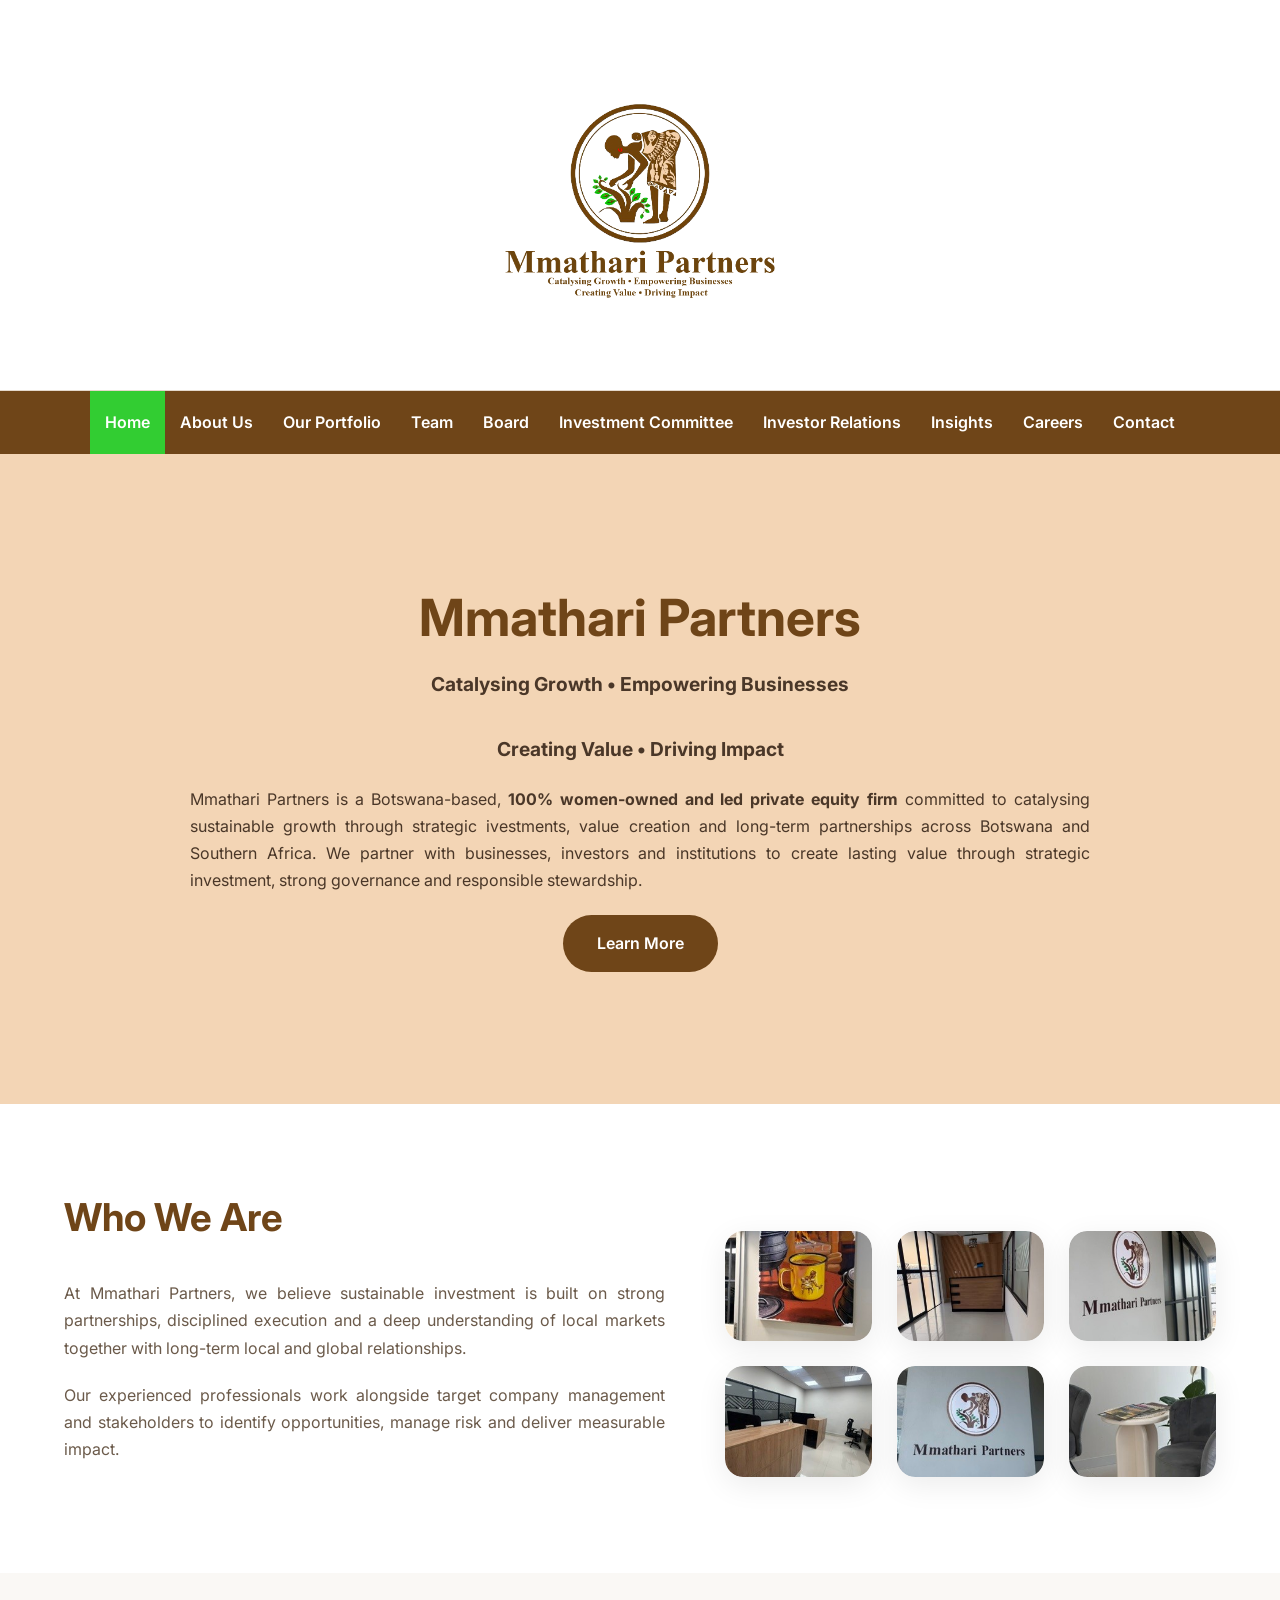
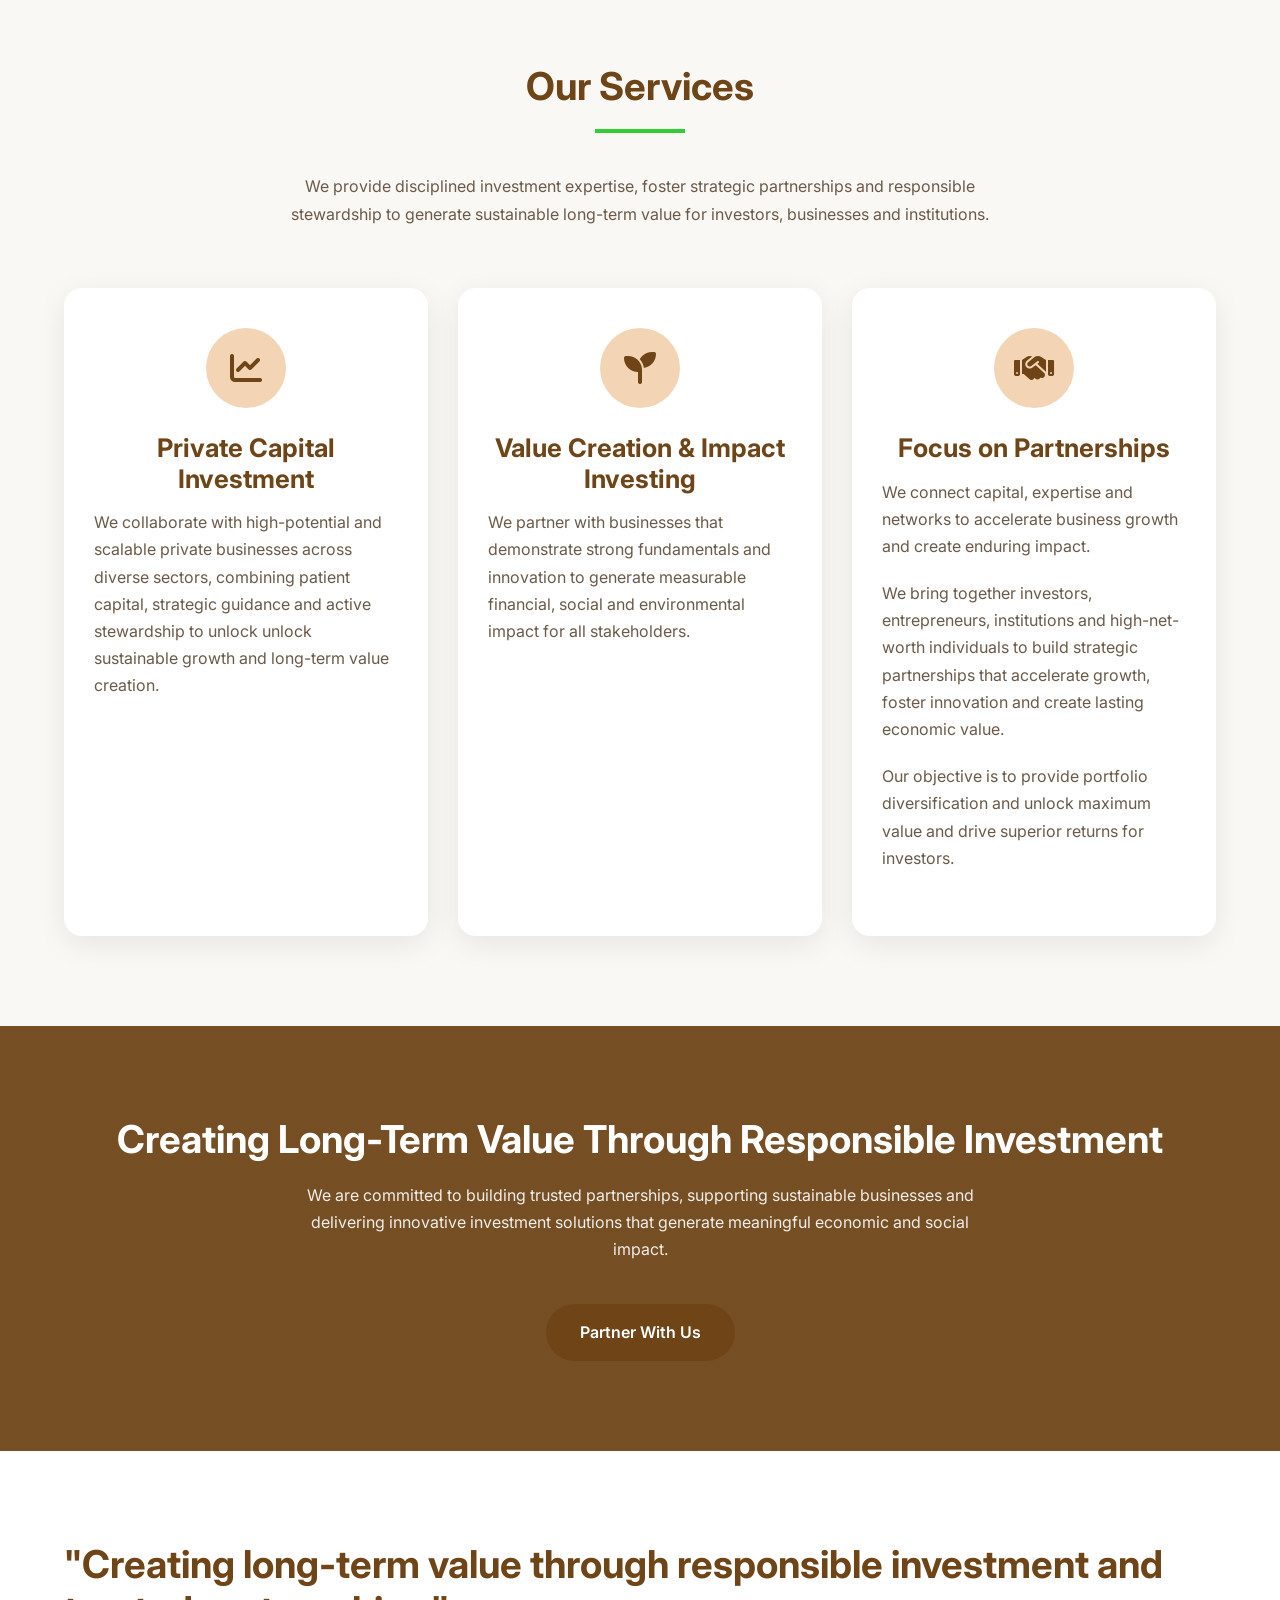
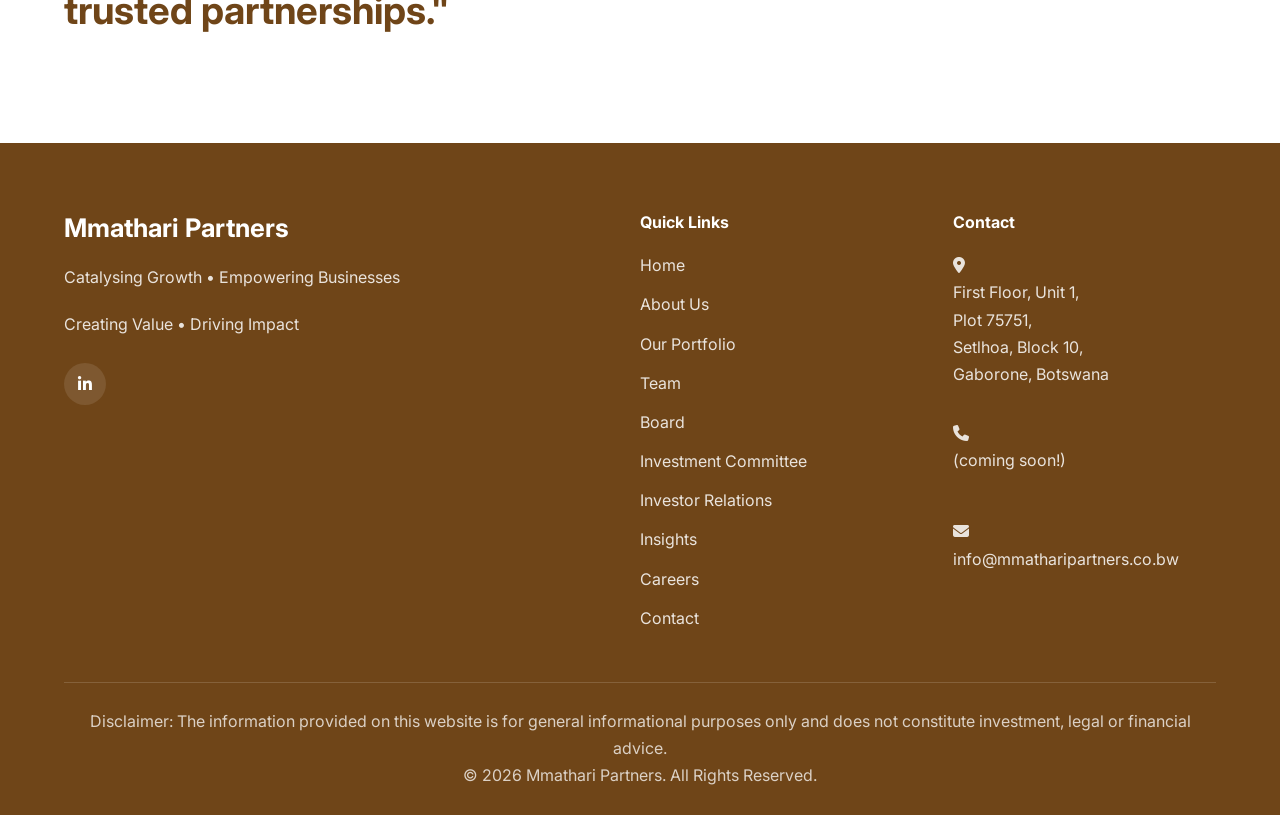
==== index.html @ 1860c088 "Updated spelling" ====
<!DOCTYPE html>
<html lang="en">
<head>
    <meta charset="UTF-8">
    <meta name="viewport" content="width=device-width, initial-scale=1.0">
    <title>Mmathari Partners | Private Equity | Catalysing Growth</title>
    <meta name="description"
        content="Mmathari Partners is a Botswana-based, 100% women-owned and led private equity firm committed to catalysing sustainable growth through strategic investments, value creation and long-term partnerships across Botswana and Africa.">

<meta name="keywords" content="Mmathari Partners, private equity Botswana, Botswana private equity, investment firm, mergers and acquisitions, strategic investments, value creation and long-term partnerships across Botswana and Africa">

<meta name="author" content="Mmathari Partners">

<meta name="robots" content="index, follow">

<link rel="icon" type="image/png" href="logo-icon.png">

    <!-- Google Fonts -->
    <link rel="preconnect" href="https://fonts.googleapis.com">
    <link rel="preconnect" href="https://fonts.gstatic.com" crossorigin>
    <link href="https://fonts.googleapis.com/css2?family=Inter:wght@300;400;500;600;700;800&display=swap"
        rel="stylesheet">
    <!-- Font Awesome -->
    <link rel="stylesheet"
        href="https://cdnjs.cloudflare.com/ajax/libs/font-awesome/6.5.2/css/all.min.css">
    <!-- Main CSS -->
    <link rel="stylesheet" href="css/style.css">
</head>
<body>
 <!-- ======================================
     HEADER
====================================== -->
<header class="header">
    <div class="container">
        <img src="images/logos/logo.png.png"
             alt="Mmathari Partners Logo"
             class="main-logo">
    </div>
</header>
<!-- ======================================
     NAVIGATION
====================================== -->
<nav class="navbar">
    <div class="container">
<div class="menu-toggle">
<span></span>
<span></span>
<span></span>
</div>
        <ul class="nav-links">
            <li><a href="index.html" class="active">Home</a></li>
            <li><a href="about.html">About Us</a></li>
<li><a href="our-portfolio.html">Our Portfolio</a></li>
            <li><a href="team.html">Team</a></li>
            <li><a href="board.html">Board</a></li>
            <li><a href="committee.html">Investment Committee</a></li>
              <li><a href="investor-relations.html">Investor Relations</a></li>
            <li><a href="insights.html">Insights</a></li>
            <li><a href="careers.html">Careers</a></li>
            <li><a href="contact.html">Contact</a></li>
        </ul>
    </div>
</nav>
    <!-- ======================================
         HERO
    ======================================= -->
    <section class="hero">
        <div class="container">
            <div class="hero-content">
                <h1>Mmathari Partners</h1>
                <p class="lead">
                    <strong>Catalysing Growth • Empowering Businesses</strong><br><br>
                    <strong>Creating Value • Driving Impact</strong>
                </p>
                <p>
                    Mmathari Partners is a Botswana-based,
                    <strong>100% women-owned and led private equity firm</strong>
                  committed to catalysing sustainable growth through strategic ivestments, value creation and long-term partnerships across Botswana and Southern Africa.
                    We partner with businesses, investors and institutions
                    to create lasting value through strategic investment,
                    strong governance and responsible stewardship.
                </p>
                <a href="about.html"
                    class="btn btn-primary">
                    Learn More
                </a>
            </div>
        </div>
    </section>
    <!-- ======================================
         WHO WE ARE
    ======================================= -->
    <section class="home-about">
        <div class="container">
            <div class="home-about-content">
                <div>
                    <h2>Who We Are</h2>
                    <div class="divider-left"></div>
                    <p>
                        At Mmathari Partners, we believe sustainable
                        investment is built on strong partnerships,
                        disciplined execution and a deep understanding
                        of local markets together with long-term local
                        and global relationships.
                    </p>
                    <p>
                        Our experienced professionals work alongside
                        target company management and stakeholders to
                        identify opportunities, manage risk and deliver
                        measurable impact.
                    </p>
                </div>
             <div class="about-gallery">

    <div class="about-image">

        <img src="images/about/about-home.jpg" alt="about1">

    </div>

    <div class="about-image">

        <img src="images/about/about-home2.jpg" alt="about2">

    </div>

    <div class="about-image">

        <img src="images/about/about-home3.jpg" alt="about3">

    </div>

    <div class="about-image">

        <img src="images/about/about-home4.jpg" alt="about4">

    </div>

    <div class="about-image">

        <img src="images/about/about-home5.jpg" alt="about5">

    </div>

    <div class="about-image">

        <img src="images/about/about-home6.jpg" alt="about6">

    </div>

</div>

    </section>
    <!-- ======================================
         OUR SERVICES
    ======================================= -->
    <section class="services">
        <div class="container">
            <div class="text-center">
                <h2 class="section-title">
                    Our Services
                </h2>
                <div class="divider"></div>
                <p class="section-subtitle">
                    We provide disciplined investment expertise, foster strategic partnerships and responsible stewardship to generate sustainable long-term value for investors, businesses and institutions.
                </p>
            </div>
            <div class="grid grid-3">
                <!-- Service 1 -->
                <div class="service-card">
                    <div class="service-icon">
                        <i class="fas fa-chart-line"></i>
                    </div>
                    <h3>Private Capital Investment</h3>
                    <p>
                        We collaborate with high-potential and scalable
                        private businesses across diverse sectors, combining patient capital, strategic guidance and active stewardship to unlock unlock sustainable growth and long-term value creation.
                    </p>
                </div>
                <!-- Service 2 -->
                <div class="service-card">
                    <div class="service-icon">
                        <i class="fas fa-seedling"></i>
                    </div>
                    <h3>Value Creation &amp; Impact Investing</h3>
                    <p>
                        We partner with businesses that demonstrate
                        strong fundamentals and innovation to
                        generate measurable financial, social
                        and environmental impact for all
                        stakeholders.
                    </p>
                </div>
                <!-- Service 3 -->
                <div class="service-card">
                    <div class="service-icon">
                        <i class="fas fa-handshake"></i>
                    </div>
                    <h3>Focus on Partnerships</h3>
                    <p>
                        We connect capital, expertise and
                        networks to accelerate business growth
                        and create enduring impact.
                    </p>
                    <p>
                        We bring together investors,
                        entrepreneurs, institutions and
                        high-net-worth individuals to build
                        strategic partnerships that accelerate
                        growth, foster innovation and create
                        lasting economic value.
                    </p>
                    <p>
                        Our objective is to provide portfolio
                        diversification and unlock maximum value and drive superior returns for investors.
                    </p>
                </div>
            </div>
        </div>
    </section>
    <!-- ======================================
         CORPORATE MESSAGE
    ======================================= -->
    <section class="cta">
        <div class="container">
            <h2>
                Creating Long-Term Value Through Responsible Investment
            </h2>
            <p>
                We are committed to building trusted partnerships,
                supporting sustainable businesses and delivering
                innovative investment solutions that generate
                meaningful economic and social impact.
            </p>
            <a href="contact.html"
               class="btn btn-primary">
                Partner With Us
            </a>
        </div>
    </section>
    <!-- ======================================
         QUOTE
    ======================================= -->
    <section class="quote">
        <div class="container">
            <h2>
                "Creating long-term value through responsible investment
                and trusted partnerships."
            </h2>
        </div>
    </section>
    <!-- ======================================
         FOOTER
    ======================================= -->
    <footer class="footer">
        <div class="container">
            <div class="footer-grid">
                <!-- Company Information -->
                <div>
                    <h3>Mmathari Partners</h3>
                    <p>
                        Catalysing Growth • Empowering Businesses
                    </p>
                    <p>
                        Creating Value • Driving Impact
                    </p>
                    <div class="footer-social">
                        <a href="https://www.linkedin.com/company/135308155/"
                           target="_blank"
                           rel="noopener noreferrer"
                           aria-label="LinkedIn">
                            <i class="fab fa-linkedin-in"></i>
                        </a>
                    </div>
                </div>
                <!-- Quick Links -->
                <div>
                    <h4>Quick Links</h4>
                    <div class="footer-links">
                        <a href="index.html">Home</a>
                        <a href="about.html">About Us</a>
<a href="our-portfolio.html">Our Portfolio</a>
                        <a href="team.html">Team</a>
                        <a href="board.html">Board</a>
                        <a href="committee.html">Investment Committee</a>
<a href="investor-relations.html">Investor Relations</a>
                        <a href="insights.html">Insights</a>
                        <a href="careers.html">Careers</a>
                        <a href="contact.html">Contact</a>
                    </div>
                </div>
                <!-- Contact Information -->
                <div>
                    <h4>Contact</h4>
                    <div class="footer-links">
                        <p>
                            <i class="fas fa-map-marker-alt"></i><br>
                            First Floor, Unit 1,<br>
                            Plot 75751,<br>
                            Setlhoa, Block 10,<br>
                            Gaborone, Botswana
                        </p>
                        <p>
                            <i class="fas fa-phone"></i><br>
                            <a href="contact:Telephone">
           (coming soon!)
                        </p>
                        <p>
                            <i class="fas fa-envelope"></i><br>
                            <a href="mailto:info@mmatharipartners.co.bw">
                                info@mmatharipartners.co.bw
                            </a>
                        </p>
                    </div>
                </div>
            </div>
            <div class="footer-bottom">
                <p class="disclaimer">
                    Disclaimer: The information provided on this website
                    is for general informational purposes only and does
                    not constitute investment, legal or financial advice.
                </p>
                <p>
                    &copy; 2026 Mmathari Partners.
                    All Rights Reserved.
                </p>
            </div>
        </div>
    </footer>
    <!-- ======================================
         JAVASCRIPT
    ======================================= -->
    <script src="js/script.js"></script>
</body>
</html>
---- css/style.css ----
/* ==========================================================
   MMATHARI PARTNERS
   Corporate Website Stylesheet
   Part 1 - Foundation
   ========================================================== */
/* ===========================
   CSS VARIABLES
=========================== */
:root{
    --primary:#6F4518;
    --primary-dark:#5A3713;
    --secondary:#F3D5B5;
    --accent:#32CD32;
    --danger:#FF0000;
    --text:#4A3728;
    --text-light:#6B5A4A;
    --white:#FFFFFF;
    --light:#FAF8F5;
    --border:#E4D8CB;
    --shadow:0 8px 30px rgba(0,0,0,.08);
    --radius:10px;
    --radius-lg:18px;
    --transition:.35s ease;
    --container:1200px;
}
/* ===========================
   RESET
=========================== */
*{
    margin:0;
    padding:0;
    box-sizing:border-box;
}
html{
    scroll-behavior:smooth;
}
body{
    font-family:'Inter',sans-serif;
    font-size:16px;
    line-height:1.7;
    color:var(--text);
    background:var(--white);
    overflow-x:hidden;
}
img{
    max-width:100%;
    display:block;
}
a{
    text-decoration:none;
    color:inherit;
    transition:var(--transition);
}
ul{
    list-style:none;
}
button,
input,
textarea,
select{
    font:inherit;
}
section{
    padding:90px 0;
}
/* ===========================
   CONTAINER
=========================== */
.container{
    width:90%;
    max-width:var(--container);
    margin:auto;
}
/* ===========================
   TYPOGRAPHY
=========================== */
h1,
h2,
h3,
h4,
h5,
h6{
    color:var(--primary);
    line-height:1.2;
    margin-bottom:20px;
    font-weight:700;
}
h1{
    font-size:3.2rem;
}
h2{
    font-size:2.4rem;
}
h3{
    font-size:1.6rem;
}
p{
    margin-bottom:20px;
    color:var(--text-light);
}
.lead{
    font-size:1.2rem;
    color:var(--text);
}
.text-center{
    text-align:center;
}
.section-title{
    margin-bottom:18px;
}
.section-subtitle{
    max-width:760px;
    margin:0 auto 60px;
    text-align:center;
}
/* ===========================
   BUTTONS
=========================== */
.btn{
    display:inline-block;
    padding:15px 34px;
    border-radius:50px;
    transition:var(--transition);
    font-weight:600;
    cursor:pointer;
}
.btn-primary{
    background:var(--primary);
    color:var(--white);
}
.btn-primary:hover{
    background:var(--accent);
    transform:translateY(-3px);
}
.btn-outline{
    border:2px solid var(--primary);
    color:var(--primary);
    background:transparent;
}
.btn-outline:hover{
    background:var(--primary);
    color:var(--white);
}
/* ===========================
   HEADER
=========================== */
.header{
    background:#ffffff;
    text-align:center;
    padding:25px 0;
    border-bottom:1px solid var(--border);
}
.main-logo{
    width:340px;
    max-width:90%;
    height:auto;
    margin:auto;
}
/* ===========================
   NAVIGATION
=========================== */
.navbar{
    background:var(--primary);
    position:sticky;
    top:0;
    z-index:999;
}
.navbar .container{
    display:flex;
    justify-content:center;
}
.nav-links{
    display:flex;
    justify-content:center;
    align-items:center;
    gap:0;
}
.nav-links li{
    list-style:none;
}
.nav-links a{
    display:block;
    padding:18px 15px;
    color:#ffffff;
    font-weight:600;
}
.nav-links a:hover,
.nav-links a.active{
    background:var(--accent);
    color:#ffffff;
}
/* ===========================
   MOBILE TOGGLE
=========================== */
.menu-toggle{
    display:none;
    flex-direction:column;
    gap:5px;
    cursor:pointer;
}
.menu-toggle span{
    width:28px;
    height:3px;
    background:var(--white);
    border-radius:5px;
    transition:var(--transition);
}
/* ===========================
   HERO
=========================== */
.hero{
    background:var(--secondary);
    min-height:650px;
    display:flex;
    align-items:center;
    text-align:center;
}
.hero-content{
    max-width:900px;
    margin:auto;
}
.hero h1{
    color:var(--primary);
}
.hero p{
    color:var(--text);
}
/* ===========================
   HERO TAGLINE
=========================== */
.hero .lead{
       text-align:center;
}
/* ===========================
   PAGE HERO
=========================== */
.page-hero{
    background:var(--secondary);
    padding:170px 0 90px;
    text-align:center;
}
.page-hero h1{
    margin-bottom:15px;
}
.page-hero p{
    max-width:700px;
    margin:auto;
}
/* ===========================
   SECTIONS
=========================== */
.bg-light{
    background:var(--light);
}
.bg-beige{
    background:var(--secondary);
}
.bg-white{
    background:var(--white);
}
/* ==========================================================
   PART 2 - HOME PAGE & GENERAL COMPONENTS
   ========================================================== */
/* ===========================
   GRID LAYOUTS
=========================== */
.grid{
    display:grid;
    gap:30px;
}
.grid-2{
    grid-template-columns:repeat(2,1fr);
}
.grid-3{
    grid-template-columns:repeat(3,1fr);
}
.grid-4{
    grid-template-columns:repeat(4,1fr);
}
/* ===========================
   CARDS
=========================== */
.card{
    background:var(--white);
    border-radius:var(--radius-lg);
    padding:35px;
    box-shadow:var(--shadow);
    transition:var(--transition);
}
.card:hover{
    transform:translateY(-8px);
}
/* ===========================
   HOME ABOUT SECTION
=========================== */
.home-about{
    background:var(--white);
}
.home-about-content{
    display:grid;
    grid-template-columns:1.1fr .9fr;
    gap:60px;
    align-items:center;
}
.home-about img{
    width:100%;
    border-radius:var(--radius-lg);
    box-shadow:var(--shadow);
}
/* ===========================
   SERVICES
=========================== */
.services{
    background:var(--light);
}
.service-card{
    background:var(--white);
    padding:40px 30px;
    text-align:center;
    border-radius:var(--radius-lg);
    box-shadow:var(--shadow);
    transition:var(--transition);
    border-bottom:4px solid transparent;
}
.service-card:hover{
    border-bottom-color:var(--accent);
    transform:translateY(-8px);
}
.service-icon{
    width:80px;
    height:80px;
    margin:0 auto 25px;
    background:var(--secondary);
    border-radius:50%;
    display:flex;
    align-items:center;
    justify-content:center;
    font-size:2rem;
    color:var(--primary);
}
.service-card h3{
    margin-bottom:15px;
}
/* ===========================
   STATS
=========================== */
.stats{
    background:var(--primary);
    color:var(--white);
}
.stats-grid{
    display:grid;
    grid-template-columns:repeat(4,1fr);
    gap:30px;
    text-align:center;
}
.stat h2{
    color:var(--white);
    font-size:3rem;
    margin-bottom:10px;
}
.stat p{
    color:rgba(255,255,255,.85);
    margin:0;
}
/* ===========================
   FEATURE SECTION
=========================== */
.features{
    background:var(--secondary);
}
.feature-item{
    display:flex;
    align-items:flex-start;
    gap:20px;
    margin-bottom:35px;
}
.feature-icon{
    width:60px;
    height:60px;
    border-radius:50%;
    background:var(--primary);
    color:var(--white);
    display:flex;
    align-items:center;
    justify-content:center;
    flex-shrink:0;
    font-size:1.4rem;
}
.feature-text h3{
    margin-bottom:10px;
}
/* ===========================
   CALL TO ACTION
=========================== */
.cta{
    background:linear-gradient(rgba(111,69,24,.95),
               rgba(111,69,24,.95));
    color:var(--white);
    text-align:center;
}
.cta h2{
    color:var(--white);
}
.cta p{
    color:rgba(255,255,255,.90);
    max-width:700px;
    margin:20px auto 40px;
}
/* ===========================
   IMAGE STYLES
=========================== */
.img-rounded{
    border-radius:var(--radius-lg);
    overflow:hidden;
}
.img-shadow{
    box-shadow:var(--shadow);
}
/* ===========================
   DIVIDERS
=========================== */
.divider{
    width:90px;
    height:4px;
    background:var(--accent);
    margin:20px auto 40px;
}
.divider-left{
    margin:20px 0 40px;
}
/* ===========================
   SPACING UTILITIES
=========================== */
.mt-1{margin-top:10px;}
.mt-2{margin-top:20px;}
.mt-3{margin-top:30px;}
.mt-4{margin-top:40px;}
.mt-5{margin-top:60px;}
.mb-1{margin-bottom:10px;}
.mb-2{margin-bottom:20px;}
.mb-3{margin-bottom:30px;}
.mb-4{margin-bottom:40px;}
.mb-5{margin-bottom:60px;}
.pt-5{padding-top:60px;}
.pb-5{padding-bottom:60px;}
/* ==========================================================
   PART 3 - ABOUT, TEAM, BOARD & COMMITTEE
   ========================================================== */
/* ===========================
   ABOUT PAGE
=========================== */
.about-section{
    background:var(--white);
}
.about-content{
    display:grid;
    grid-template-columns:1fr 1fr;
    gap:60px;
    align-items:center;
}
.about-image img{
    width:100%;
    border-radius:var(--radius-lg);
    box-shadow:var(--shadow);
}
.about-text h2{
    margin-bottom:20px;
}
.about-text ul{
    margin-top:30px;
}
.about-text li{
    margin-bottom:15px;
    color:var(--text);
    display:flex;
    align-items:flex-start;
    gap:12px;
}
.about-text li::before{
    content:"✓";
    color:var(--accent);
    font-weight:700;
}
/* ===========================
   VALUES
=========================== */
.values{
    background:var(--secondary);
}
.value-card{
    background:var(--white);
    padding:35px;
    border-radius:var(--radius-lg);
    box-shadow:var(--shadow);
    text-align:center;
    transition:var(--transition);
}
.value-card:hover{
    transform:translateY(-8px);
}
.value-icon{
    width:70px;
    height:70px;
    margin:0 auto 25px;
    border-radius:50%;
    background:var(--primary);
    color:var(--white);
    display:flex;
    align-items:center;
    justify-content:center;
    font-size:1.8rem;
}
/* ===========================
   PROFILE GRID
=========================== */
.profile-grid{
    display:grid;
    grid-template-columns:repeat(auto-fit,minmax(320px,1fr));
    gap:40px;
align-items:stretch;
}
/* ===========================
   PROFILE CARD
=========================== */
.profile-card{
    background:var(--white);
    border-radius:var(--radius-lg);
    overflow:hidden;
    box-shadow:var(--shadow);
    transition:var(--transition);
display:flex;
flex-direction:column;
height:100%;
}
.profile-card:hover{
    transform:translateY(-8px);
box-shadow:0 12px 30px rgba(0,0,015);
}
.profile-card > img{
width:100%;
aspect-ratio: 4 / 5;
object-fit:cover;
object-position:center;
display:block;
border-bottom:4px solid var(--accent);
transition:transform .4s ease;
}
.profile-card:hover > img{
transform:scale(1.05);
}
/* ===========================
   PROFILE IMAGE
=========================== */
.profile-image{
    height:320px;
    overflow:hidden;
}
.profile-image img{
    width:100%;
    height:100%;
    object-fit:cover;
    transition:.5s ease;
}
.profile-card:hover .profile-image img{
    transform:scale(1.08);
}
/* ===========================
   PROFILE CONTENT
=========================== */
.profile-card h3{
    font-size:1.5rem;
    font-weight:700;
    color:var(--primary);
    text-align:center;
    margin:25px 20px 10px;
}
.profile-card h4{
    font-size:1rem;
    font-weight:600;
    color:var(--accent);
    text-align:center;
    margin:0 20px 20px;
}
.profile-card h5{
margin:0 25px 12px;
    font-size:0.85rem;
    font-weight:700;
    color:var(--primary);
text-transform:uppercase;
letter-spacing:1px;
}
.profile-card p{
    margin:0 25px 18px;
    line-height:1.8;
    color:var(--text);
    text-align:justify;
}
.qualifications{
margin:0 25px 20px;
padding-bottom:20px;
border-bottom:1px solid #e5e5e5;
font-size:0.95rem;
line-height:1.7;
font-weight:600;
color:var(--text);
}
.qualifications strong{
color:var(--primary);
}
.profile-card .btn-primary{
    display:inline-block;
    margin:20px 25px 25px;
    padding:12px 24px;
    background:var(--primary);
    color:var(--white);
    text-decoration:none;
    border-radius:30px;
    font-weight:600;
    text-align:center;
    transition:var(--transition);
    /* Push the button to the bottom of cards */
    margin-top:auto;
}
.profile-card .btn-primary:hover{
    background:var(--accent);
    transform:translateY(-2px);
}
/* ===========================
   TEAM PAGE
=========================== */
.team-section{
    background:var(--light);
}
/* ===========================
   BOARD PAGE
=========================== */
.board-section{
    background:var(--white);
}
/* ===========================
   COMMITTEE PAGE
=========================== */
.committee-section{
    background:var(--light);
}
/* ===========================
   PROFILE DETAILS
=========================== */
.profile-details{
    margin-top:20px;
    border-top:1px solid var(--border);
    padding-top:20px;
}
.profile-details p{
    margin-bottom:10px;
}
.profile-details strong{
    color:var(--primary);
}
/* ===========================
   PROFILE SOCIALS
=========================== */
.profile-social{
    display:flex;
    justify-content:center;
    gap:12px;
    margin-top:25px;
}
.profile-social a{
    width:42px;
    height:42px;
    border-radius:50%;
    background:var(--secondary);
    display:flex;
    align-items:center;
    justify-content:center;
    color:var(--primary);
    transition:var(--transition);
}
.profile-social a:hover{
    background:var(--accent);
    color:var(--white);
}
/* ===========================
   HIGHLIGHT BOX
=========================== */
.highlight-box{
    background:var(--secondary);
    border-left:5px solid var(--primary);
    padding:30px;
    border-radius:var(--radius);
    margin:40px 0;
}
.highlight-box h3{
    margin-bottom:15px;
}
.highlight-box p:last-child{
    margin-bottom:0;
}
/* ==========================================================
   PART 4 - INSIGHTS, CAREERS, CONTACT & FOOTER
   ========================================================== */
/* ===========================
   INSIGHTS
=========================== */
.insights-section{
    background:var(--white);
}
.insight-grid{
    display:grid;
    grid-template-columns:repeat(auto-fit,minmax(340px,1fr));
    gap:35px;
}
.insight-card{
    background:var(--white);
    border-radius:var(--radius-lg);
    overflow:hidden;
    box-shadow:var(--shadow);
    transition:var(--transition);
}
.insight-card:hover{
    transform:translateY(-8px);
}
.insight-image{
    height:220px;
    overflow:hidden;
}
.insight-image img{
    width:100%;
    height:100%;
    object-fit:cover;
    transition:.5s;
}
.insight-card:hover .insight-image img{
    transform:scale(1.08);
}
.insight-content{
    padding:30px;
}
.insight-date{
    display:inline-block;
    margin-bottom:15px;
    color:var(--accent);
    font-weight:600;
    font-size:.9rem;
}
.read-more{
    display:inline-block;
    margin-top:20px;
    color:var(--primary);
    font-weight:600;
}
.read-more:hover{
    color:var(--accent);
}
/* ===========================
   CAREERS
=========================== */
.careers-section{
    background:var(--light);
}
.job-list{
    display:flex;
    flex-direction:column;
    gap:30px;
}
.job-card{
    background:var(--white);
    border-radius:var(--radius-lg);
    padding:35px;
    box-shadow:var(--shadow);
    transition:var(--transition);
}
.job-card:hover{
    transform:translateY(-5px);
}
.job-meta{
    display:flex;
    flex-wrap:wrap;
    gap:15px;
    margin:20px 0;
}
.job-meta span{
    background:var(--secondary);
    color:var(--primary);
    padding:8px 16px;
    border-radius:30px;
    font-size:.9rem;
    font-weight:600;
}
.job-actions{
    margin-top:25px;
}
/* ===========================
   CONTACT
=========================== */
.contact-section{
    background:var(--white);
}
.contact-wrapper{
    display:grid;
    grid-template-columns:1fr 1fr;
    gap:50px;
}
/* ===========================
   CONTACT INFO
=========================== */
.contact-card{
    display:flex;
    align-items:flex-start;
    gap:20px;
    margin-bottom:30px;
    background:var(--light);
    padding:25px;
    border-radius:var(--radius);
}
.contact-icon{
    width:60px;
    height:60px;
    background:var(--primary);
    color:var(--white);
    border-radius:50%;
    display:flex;
    align-items:center;
    justify-content:center;
    flex-shrink:0;
    font-size:1.4rem;
}
.contact-card h3{
    margin-bottom:8px;
}
.contact-card p{
    margin-bottom:0;
}
/* ===========================
   CONTACT FORM
=========================== */
.contact-form{
    background:var(--light);
    padding:40px;
    border-radius:var(--radius-lg);
    box-shadow:var(--shadow);
}
.form-group{
    margin-bottom:22px;
}
.form-group label{
    display:block;
    margin-bottom:8px;
    font-weight:600;
    color:var(--primary);
}
.form-control{
    width:100%;
    padding:15px;
    border:1px solid var(--border);
    border-radius:var(--radius);
    background:var(--white);
    transition:var(--transition);
}
.form-control:focus{
    outline:none;
    border-color:var(--accent);
    box-shadow:0 0 0 3px rgba(50,205,50,.15);
}
textarea.form-control{
    resize:vertical;
    min-height:160px;
}
/* ===========================
   MAP
=========================== */
.map{
    margin-top:60px;
    border-radius:var(--radius-lg);
    overflow:hidden;
    box-shadow:var(--shadow);
}
.map iframe{
    width:100%;
    height:450px;
    border:0;
}
/* ===========================
   FOOTER
=========================== */
.footer{
    background:var(--primary);
    color:var(--white);
    padding:70px 0 25px;
}
.footer-grid{
    display:grid;
    grid-template-columns:2fr 1fr 1fr;
    gap:50px;
    margin-bottom:50px;
}
.footer h3,
.footer h4{
    color:var(--white);
    margin-bottom:20px;
}
.footer p{
    color:rgba(255,255,255,.85);
}
.footer-links{
    display:flex;
    flex-direction:column;
    gap:12px;
}
.footer-links a{
    color:rgba(255,255,255,.85);
}
.footer-links a:hover{
    color:var(--accent);
}
.footer-social{
    display:flex;
    gap:15px;
    margin-top:25px;
}
.footer-social a{
    width:42px;
    height:42px;
    border-radius:50%;
    background:rgba(255,255,255,.1);
    display:flex;
    align-items:center;
    justify-content:center;
    transition:var(--transition);
}
.footer-social a:hover{
    background:var(--accent);
    color:var(--white);
}
.footer-bottom{
    border-top:1px solid rgba(255,255,255,.15);
    padding-top:25px;
    text-align:center;
}
.footer-bottom p{
    margin:0;
    color:rgba(255,255,255,.75);
}
/* ==========================================================
   PART 5 - RESPONSIVE DESIGN, UTILITIES & ANIMATIONS
   ========================================================== */
/* ===========================
   SCROLL TO TOP BUTTON
=========================== */
.scroll-top{
    position:fixed;
    right:25px;
    bottom:25px;
    width:50px;
    height:50px;
    border:none;
    border-radius:50%;
    background:var(--primary);
    color:var(--white);
    cursor:pointer;
    display:flex;
    align-items:center;
    justify-content:center;
    box-shadow:var(--shadow);
    opacity:0;
    visibility:hidden;
    transition:var(--transition);
    z-index:999;
}
.scroll-top.show{
    opacity:1;
    visibility:visible;
}
.scroll-top:hover{
    background:var(--accent);
}
/* ===========================
   ANIMATIONS
=========================== */
.fade-in{
    animation:fadeIn .8s ease forwards;
}
.slide-up{
    animation:slideUp .8s ease forwards;
}
@keyframes fadeIn{
    from{
        opacity:0;
    }
    to{
        opacity:1;
    }
}
@keyframes slideUp{
    from{
        opacity:0;
        transform:translateY(40px);
    }
    to{
        opacity:1;
        transform:translateY(0);
    }
}
/* ===========================
   UTILITY CLASSES
=========================== */
.w-100{
    width:100%;
}
.d-flex{
    display:flex;
}
.align-center{
    align-items:center;
}
.justify-between{
    justify-content:space-between;
}
.justify-center{
    justify-content:center;
}
.flex-column{
    flex-direction:column;
}
.gap-10{
    gap:10px;
}
.gap-20{
    gap:20px;
}
.gap-30{
    gap:30px;
}
.rounded{
    border-radius:var(--radius);
}
.rounded-lg{
    border-radius:var(--radius-lg);
}
.shadow{
    box-shadow:var(--shadow);
}
.text-primary{
    color:var(--primary);
}
.text-accent{
    color:var(--accent);
}
.bg-primary{
    background:var(--primary);
    color:var(--white);
}
.bg-secondary{
    background:var(--secondary);
}
.bg-light{
    background:var(--light);
}
/* ===========================
   TABLET
=========================== */
@media (max-width:992px){
    h1{
        font-size:2.6rem;
    }
    h2{
        font-size:2rem;
    }
    section{
        padding:70px 0;
    }
    .grid-4,
    .grid-3,
    .stats-grid,
    .footer-grid{
        grid-template-columns:repeat(2,1fr);
    }
    .home-about-content,
    .about-content,
    .contact-wrapper{
        grid-template-columns:1fr;
    }
    .hero{
        text-align:center;
    }
}
/* ===========================
   MOBILE
=========================== */
@media (max-width:768px){
    .navbar{
        height:75px;
    }
    .logo img{
        height:50px;
    }
    .menu-toggle{
        display:flex;
    }
    .nav-links{
        position:absolute;
        top:75px;
        left:0;
        width:100%;
        background:var(--primary);
        flex-direction:column;
        align-items:center;
        gap:0;
        max-height:0;
        overflow:hidden;
        transition:var(--transition);
    }
    .nav-links.active{
        max-height:500px;
        padding:20px 0;
    }
    .nav-links li{
        width:100%;
        text-align:center;
    }
    .nav-links a{
        display:block;
        padding:16px;
    }
    h1{
        font-size:2.2rem;
    }
    h2{
        font-size:1.8rem;
    }
    .grid-2,
    .grid-3,
    .grid-4,
    .stats-grid,
    .footer-grid,
    .profile-grid,
    .insight-grid{
        grid-template-columns:1fr;
    }
    .hero{
        min-height:85vh;
    }
    .hero-content{
        text-align:center;
    }
    .btn{
        width:100%;
        text-align:center;
    }
    .contact-form{
        padding:30px 20px;
    }
}
/* ===========================
   SMALL MOBILE
=========================== */
@media (max-width:480px){
    .container{
        width:92%;
    }
    section{
        padding:60px 0;
    }
    .hero{
        padding-top:75px;
    }
    .page-hero{
        padding:140px 0 70px;
    }
    h1{
        font-size:1.9rem;
    }
    h2{
        font-size:1.6rem;
    }
    .card,
    .service-card,
    .value-card,
    .job-card,
    .contact-form{
        padding:25px;
    }
    .profile-image{
        height:280px;
    }
}
/* ===========================
   PRINT
=========================== */
@media print{
    header,
    .scroll-top,
    .footer,
    .menu-toggle{
        display:none;
    }
    body{
        background:#fff;
        color:#000;
    }
    section{
        padding:20px 0;
    }
}
.contact-grid{
    display:grid;
    grid-template-columns:1fr 1fr;
    gap:40px;
    margin-top:50px;
}
.contact-card{
    background:#fff;
    padding:35px;
    border-radius:12px;
    box-shadow:0 10px 25px rgba(0,0,0,.08);
}
.contact-card h3{
    color:#6F4518;
    margin-bottom:25px;
}
.contact-card p{
    margin-bottom:20px;
    line-height:1.8;
}
.contact-card input,
.contact-card textarea{
    width:100%;
    padding:14px;
    margin-bottom:18px;
    border:1px solid #ddd;
    border-radius:8px;
    font-size:16px;
}
.contact-card textarea{
    min-height:170px;
    resize:vertical;
}
@media(max-width:900px){
.contact-grid{
    grid-template-columns:1fr;
}
}
.contact-list{
    list-style:none;
    padding:0;
    margin:0;
}
.contact-list li{
    display:flex;
    align-items:flex-start;
    gap:18px;
    margin-bottom:25px;
}
.contact-list i{
    color:#6F4518;
    font-size:20px;
    width:25px;
    margin-top:4px;
}
.contact-list strong{
    display:block;
    color:#6F4518;
    margin-bottom:5px;
}
.contact-list a{
    color:#32CD32;
    font-weight:600;
    text-decoration:none;
    transition:0.3s;
}
.contact-list a:hover{
    color:#6F4518;
    text-decoration:underline;
}


.about-gallery{

    display:grid;

    grid-template-columns:repeat(3,1fr);

    gap:25px;

    margin-top:30px;

}

.about-gallery .about-image{

    overflow:hidden;

    border-radius:var(--radius-lg);

    box-shadow:var(--shadow);

}

.about-gallery img{

    width:100%;

    aspect-ratio:4/3;

    object-fit:cover;

    display:block;

    transition:var(--transition);

}

.about-gallery img:hover{

    transform:scale(1.05);

}

/* ===========================
   LEFT ALIGN TEXT INSIDE CARDS
=========================== */
.service-card p,
.value-card p,
.insight-card p,
.contact-card p{
   text-align:left;
}

/* ===========================
   JUSTIFY LONG TEXT ONLY
=========================== */
.hero p,
.home-about p,
.profile-card p,
.highligh-box p{
   text-align:justify;
 text-justify:inter-word;
}
.more-text {

    display: none;

    margin-top: 15px;

}

.more-text.show {

    display: block;

}

.read-more-btn {

    margin-top: 15px;

    background: transparent;

    color: #0d6efd;

    border: none;

    cursor: pointer;

    font-weight: 600;

    padding: 0;

    font-size: 15px;

}

.read-more-btn:hover {

    text-decoration: underline;

}
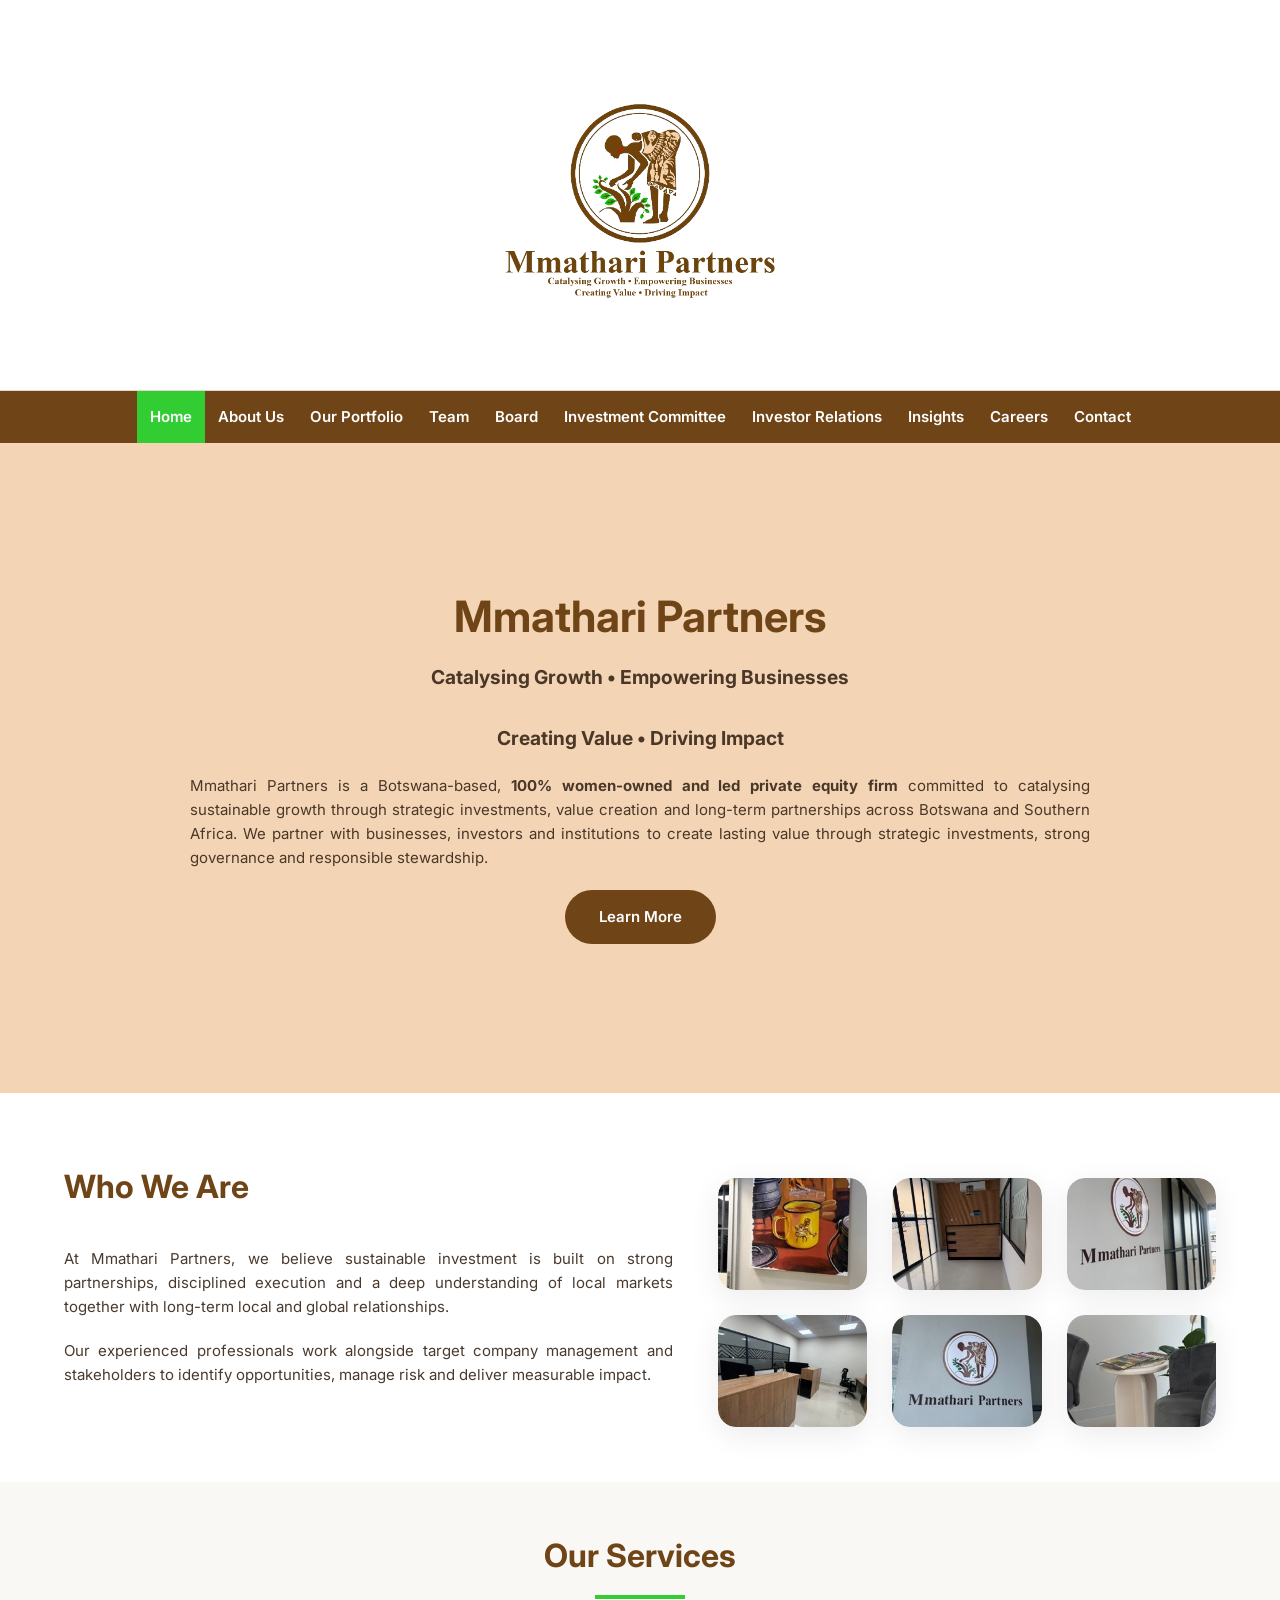
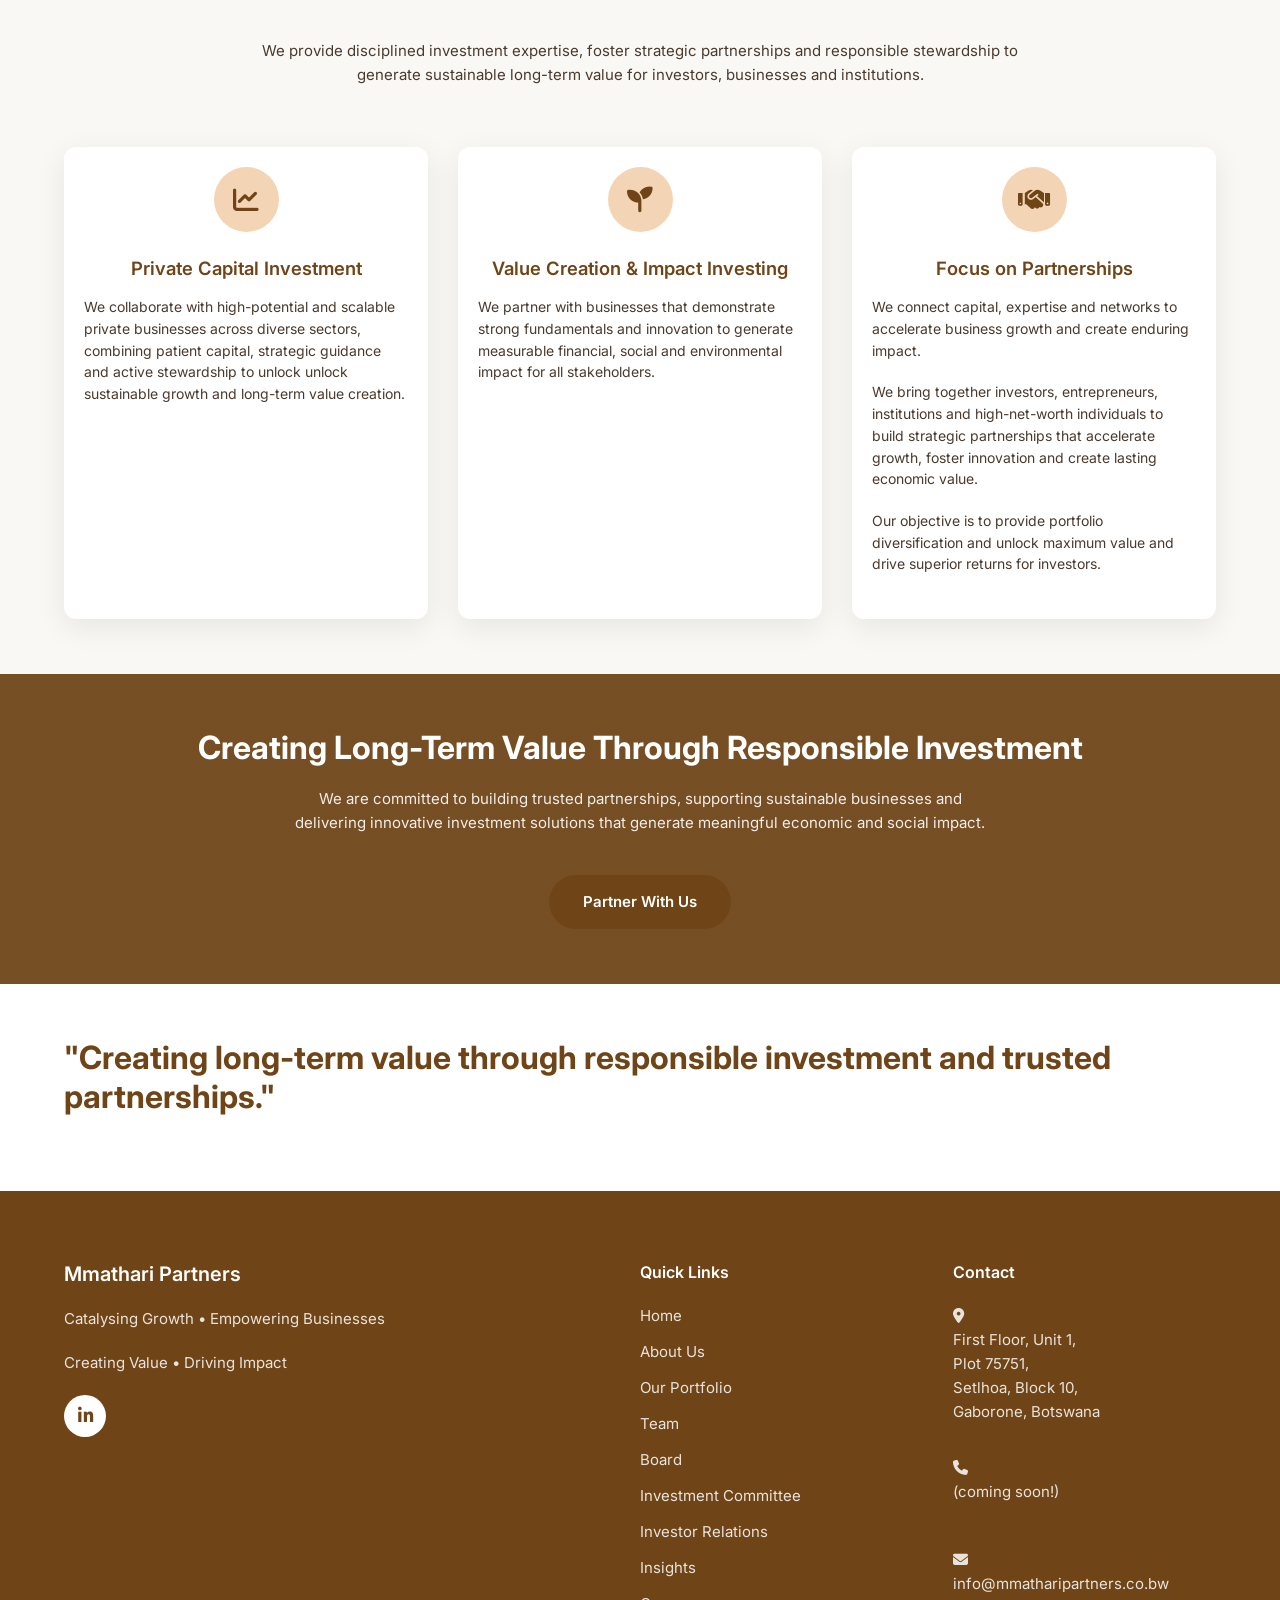
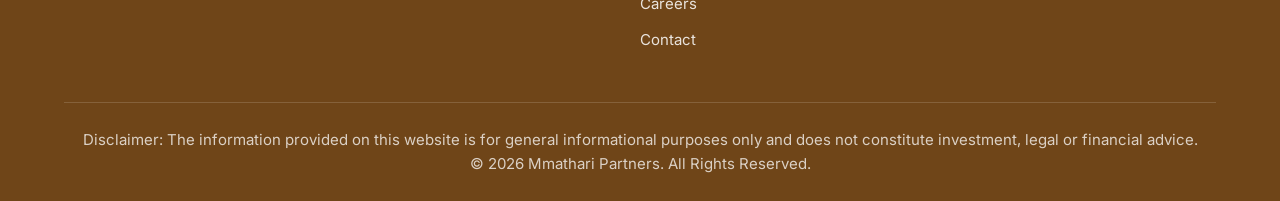
==== commit d6841f6d: "website restructuring" ====
--- a/index.html
+++ b/index.html
@@ -75,9 +75,9 @@
                 <p>
                     Mmathari Partners is a Botswana-based,
                     <strong>100% women-owned and led private equity firm</strong>
-                  committed to catalysing sustainable growth through strategic ivestments, value creation and long-term partnerships across Botswana and Southern Africa.
+                  committed to catalysing sustainable growth through strategic investments, value creation and long-term partnerships across Botswana and Southern Africa.
                     We partner with businesses, investors and institutions
-                    to create lasting value through strategic investment,
+                    to create lasting value through strategic investments,
                     strong governance and responsible stewardship.
                 </p>
                 <a href="about.html"
@@ -162,7 +162,9 @@
                 </h2>
                 <div class="divider"></div>
                 <p class="section-subtitle">
-                    We provide disciplined investment expertise, foster strategic partnerships and responsible stewardship to generate sustainable long-term value for investors, businesses and institutions.
+                    We provide disciplined investment expertise,
+                    foster strategic partnerships and responsible stewardship to generate sustainable long-term value for investors,
+                    businesses and institutions.
                 </p>
             </div>
             <div class="grid grid-3">
--- a/css/style.css
+++ b/css/style.css
@@ -37,7 +37,7 @@
 }
 body{
     font-family:'Inter',sans-serif;
-    font-size:16px;
+    font-size:15px;
     line-height:1.7;
     color:var(--text);
     background:var(--white);
@@ -62,7 +62,7 @@
     font:inherit;
 }
 section{
-    padding:90px 0;
+    padding:65px 0;
 }
 /* ===========================
    CONTAINER
@@ -87,13 +87,13 @@
     font-weight:700;
 }
 h1{
-    font-size:3.2rem;
+    font-size:2.8rem;
 }
 h2{
-    font-size:2.4rem;
+    font-size:1.6rem;
 }
 h3{
-    font-size:1.6rem;
+    font-size:1.35rem;
 }
 p{
     margin-bottom:20px;
@@ -181,7 +181,7 @@
 }
 .nav-links a{
     display:block;
-    padding:18px 15px;
+    padding:14px 13px;
     color:#ffffff;
     font-weight:600;
 }
@@ -237,7 +237,7 @@
 =========================== */
 .page-hero{
     background:var(--secondary);
-    padding:170px 0 90px;
+    padding:110px 0 65px;
     text-align:center;
 }
 .page-hero h1{
@@ -282,15 +282,113 @@
    CARDS
 =========================== */
 .card{
+
     background:var(--white);
-    border-radius:var(--radius-lg);
-    padding:35px;
+
+    border-radius:12px;
+
+    padding:20px;
+
     box-shadow:var(--shadow);
+
     transition:var(--transition);
-}
+
+}
+
 .card:hover{
-    transform:translateY(-8px);
-}
+
+    transform:translateY(-4px);
+
+}
+
+.card h3{
+
+    font-size:1.15rem;
+
+    line-height:1.3;
+
+    margin-bottom:12px;
+
+}
+
+.card p{
+
+    font-size:0.92rem;
+
+    line-height:1.55;
+
+}
+
+/* ==========================================================
+
+   GLOBAL CARD STYLE
+
+   ========================================================== */
+
+.card,
+
+.service-card,
+
+.value-card {
+
+    border-radius: 12px;
+
+    padding: 20px;
+
+    box-shadow: var(--shadow);
+
+    box-sizing: border-box;
+
+}
+
+.card h3,
+
+.service-card h3,
+
+.value-card h3 {
+
+    font-size: 1.15rem;
+
+    line-height: 1.3;
+
+}
+
+.card p,
+
+.service-card p,
+
+.value-card p {
+
+    font-size: 0.92rem;
+
+    line-height: 1.55;
+
+}
+
+/* Team profile cards */
+
+.profile-card {
+
+    border-radius: 12px;
+
+    box-sizing: border-box;
+
+}
+
+/* Consistent hover */
+
+.card:hover,
+
+.service-card:hover,
+
+.value-card:hover,
+
+.profile-card:hover {
+
+    transform: translateY(-4px);
+
+}
+
 /* ===========================
    HOME ABOUT SECTION
 =========================== */
@@ -316,7 +414,7 @@
 }
 .service-card{
     background:var(--white);
-    padding:40px 30px;
+    padding:28px 24px;
     text-align:center;
     border-radius:var(--radius-lg);
     box-shadow:var(--shadow);
@@ -328,15 +426,15 @@
     transform:translateY(-8px);
 }
 .service-icon{
-    width:80px;
-    height:80px;
+    width:65px;
+    height:65px;
     margin:0 auto 25px;
     background:var(--secondary);
     border-radius:50%;
     display:flex;
     align-items:center;
     justify-content:center;
-    font-size:2rem;
+    font-size:1.6rem;
     color:var(--primary);
 }
 .service-card h3{
@@ -357,7 +455,7 @@
 }
 .stat h2{
     color:var(--white);
-    font-size:3rem;
+    font-size:2.5rem;
     margin-bottom:10px;
 }
 .stat p{
@@ -377,8 +475,8 @@
     margin-bottom:35px;
 }
 .feature-icon{
-    width:60px;
-    height:60px;
+    width:52px;
+    height:52px;
     border-radius:50%;
     background:var(--primary);
     color:var(--white);
@@ -386,7 +484,7 @@
     align-items:center;
     justify-content:center;
     flex-shrink:0;
-    font-size:1.4rem;
+    font-size:1.2rem;
 }
 .feature-text h3{
     margin-bottom:10px;
@@ -491,7 +589,7 @@
 }
 .value-card{
     background:var(--white);
-    padding:35px;
+    padding:25px;
     border-radius:var(--radius-lg);
     box-shadow:var(--shadow);
     text-align:center;
@@ -501,8 +599,8 @@
     transform:translateY(-8px);
 }
 .value-icon{
-    width:70px;
-    height:70px;
+    width:60px;
+    height:60px;
     margin:0 auto 25px;
     border-radius:50%;
     background:var(--primary);
@@ -510,16 +608,51 @@
     display:flex;
     align-items:center;
     justify-content:center;
-    font-size:1.8rem;
-}
-/* ===========================
+    font-size:1.3rem;
+}
+/* ======================================
+
    PROFILE GRID
-=========================== */
-.profile-grid{
-    display:grid;
-    grid-template-columns:repeat(auto-fit,minmax(320px,1fr));
-    gap:40px;
-align-items:stretch;
+
+====================================== */
+
+.profile-grid {
+
+    display: grid;
+
+    grid-template-columns: repeat(4, minmax(0, 1fr));
+
+    gap: 25px;
+
+    align-items: start;
+
+}
+/* ======================================
+
+   PROFILE GRID - RESPONSIVE
+
+====================================== */
+
+@media (max-width: 1024px) {
+
+    .profile-grid {
+
+        grid-template-columns: repeat(2, minmax(0, 1fr));
+
+    }
+
+}
+
+@media (max-width: 768px) {
+
+    .profile-grid {
+
+        grid-template-columns: 1fr;
+
+        gap: 25px;
+
+    }
+
 }
 /* ===========================
    PROFILE CARD
@@ -570,21 +703,21 @@
    PROFILE CONTENT
 =========================== */
 .profile-card h3{
-    font-size:1.5rem;
+    font-size:1.3rem;
     font-weight:700;
     color:var(--primary);
     text-align:center;
-    margin:25px 20px 10px;
+    margin:18px 18px 8px;
 }
 .profile-card h4{
     font-size:1rem;
     font-weight:600;
     color:var(--accent);
     text-align:center;
-    margin:0 20px 20px;
+    margin:0 18px 16px;
 }
 .profile-card h5{
-margin:0 25px 12px;
+margin:0 18px 10px;
     font-size:0.85rem;
     font-weight:700;
     color:var(--primary);
@@ -592,16 +725,16 @@
 letter-spacing:1px;
 }
 .profile-card p{
-    margin:0 25px 18px;
-    line-height:1.8;
+    margin:0 18px 15px;
+    line-height:1.65;
     color:var(--text);
     text-align:justify;
 }
 .qualifications{
-margin:0 25px 20px;
-padding-bottom:20px;
+margin:0 18px 16px;
+padding-bottom:16px;
 border-bottom:1px solid #e5e5e5;
-font-size:0.95rem;
+font-size:0.9rem;
 line-height:1.7;
 font-weight:600;
 color:var(--text);
@@ -659,6 +792,279 @@
 .profile-details strong{
     color:var(--primary);
 }
+
+/* ======================================
+
+   TEAM TABS
+
+====================================== */
+
+.team-tabs {
+
+    display: flex;
+
+    justify-content: center;
+
+    align-items: center;
+
+    flex-wrap: wrap;
+
+    gap: 10px;
+
+    margin: 0 auto 40px;
+
+    padding: 0 15px;
+
+}
+
+.team-tab {
+
+    background: #6F4518;
+
+    border: 1px solid #6F4518;
+
+    color: #FFFFFF;
+
+    padding: 12px 22px;
+
+    border-radius: 4px;
+
+    cursor: pointer;
+
+    font-family: inherit;
+
+    font-size: 15px;
+
+    font-weight: 600;
+
+    transition: all 0.3s ease;
+
+}
+
+.team-tab:hover {
+
+    background: #F3D5B5;
+
+    color: #6F4518;
+
+    border-color: #F3D5B5;
+
+}
+
+.team-tab.active {
+
+    background: #32CD32;
+
+    color: #FFFFFF;
+
+    border-color: #32CD32;
+
+}
+
+/* ======================================
+
+   TEAM PANELS
+
+====================================== */
+
+.team-panel {
+
+    display: none;
+
+    animation: fadeIn 0.35s ease;
+
+}
+
+.team-panel.active {
+
+    display: block;
+
+}
+
+@keyframes fadeIn {
+
+    from {
+
+        opacity: 0;
+
+        transform: translateY(8px);
+
+    }
+
+    to {
+
+        opacity: 1;
+
+        transform: translateY(0);
+
+    }
+
+}
+
+/* ======================================
+
+   MOBILE TEAM TABS
+
+====================================== */
+
+@media (max-width: 768px) {
+
+    .team-tabs {
+
+        flex-direction: column;
+
+        align-items: stretch;
+
+        padding: 0 20px;
+
+    }
+
+    .team-tab {
+
+        width: 100%;
+
+        text-align: center;
+
+    }
+
+}
+@media (max-width: 768px) {
+
+    .team-intro {
+
+        padding: 0 20px;
+
+        margin-bottom: 35px;
+
+    }
+
+    .team-intro p {
+
+        font-size: 17px;
+
+        line-height: 1.6;
+
+    }
+
+    .team-highlight {
+
+        margin: 0 20px 40px;
+
+        padding: 30px 22px;
+
+    }
+
+    .team-highlight h2 {
+
+        font-size: 24px;
+
+    }
+
+    .team-highlight p {
+
+        font-size: 16px;
+
+        line-height: 1.6;
+
+    }
+
+}
+
+/* ======================================
+
+   TEAM INTRODUCTION
+
+====================================== */
+
+.team-intro {
+
+    max-width: 1000px;
+
+    margin: 0 auto 45px;
+
+    text-align: center;
+
+}
+
+.team-intro p {
+
+    color: #6F4518;
+
+    font-size: 20px;
+
+    line-height: 1.7;
+
+    margin: 20px auto 0;
+
+}
+
+/* ======================================
+
+   TEAM HIGHLIGHT
+
+====================================== */
+
+.team-highlight {
+
+    background: #6F4518;
+
+    color: #FFFFFF;
+
+    max-width: 1100px;
+
+    margin: 0 auto 50px;
+
+    padding: 45px 50px;
+
+    text-align: center;
+
+    border-radius: 4px;
+
+}
+
+.team-highlight h2 {
+
+    color: #FFFFFF;
+
+    margin-bottom: 25px;
+
+    font-size: 30px;
+
+}
+
+.team-highlight p {
+
+    color: #FFFFFF;
+
+    font-size: 18px;
+
+    line-height: 1.7;
+
+    max-width: 950px;
+
+    margin: 0 auto 20px;
+
+}
+
+.team-highlight p:last-child {
+
+    margin-bottom: 0;
+
+}
+
+/* ======================================
+
+   COMMITTEE MEMBERS
+
+====================================== */
+
+.committee-members-title {
+
+    margin-bottom: 35px;
+
+}
+
+
 /* ===========================
    PROFILE SOCIALS
 =========================== */
@@ -689,7 +1095,7 @@
 .highlight-box{
     background:var(--secondary);
     border-left:5px solid var(--primary);
-    padding:30px;
+    padding:24px;
     border-radius:var(--radius);
     margin:40px 0;
 }
@@ -737,7 +1143,7 @@
     transform:scale(1.08);
 }
 .insight-content{
-    padding:30px;
+    padding:24px;
 }
 .insight-date{
     display:inline-block;
@@ -769,7 +1175,7 @@
 .job-card{
     background:var(--white);
     border-radius:var(--radius-lg);
-    padding:35px;
+    padding:25px;
     box-shadow:var(--shadow);
     transition:var(--transition);
 }
@@ -817,8 +1223,8 @@
     border-radius:var(--radius);
 }
 .contact-icon{
-    width:60px;
-    height:60px;
+    width:52px;
+    height:52px;
     background:var(--primary);
     color:var(--white);
     border-radius:50%;
@@ -826,7 +1232,7 @@
     align-items:center;
     justify-content:center;
     flex-shrink:0;
-    font-size:1.4rem;
+    font-size:1.2rem;
 }
 .contact-card h3{
     margin-bottom:8px;
@@ -916,24 +1322,52 @@
 .footer-links a:hover{
     color:var(--accent);
 }
-.footer-social{
-    display:flex;
-    gap:15px;
-    margin-top:25px;
-}
-.footer-social a{
-    width:42px;
-    height:42px;
-    border-radius:50%;
-    background:rgba(255,255,255,.1);
-    display:flex;
-    align-items:center;
-    justify-content:center;
-    transition:var(--transition);
-}
-.footer-social a:hover{
-    background:var(--accent);
-    color:var(--white);
+/* ======================================
+
+   FOOTER SOCIAL ICON
+
+====================================== */
+
+.footer-social {
+
+    margin-top: 20px;
+
+}
+
+.footer-social a {
+
+    width: 42px;
+
+    height: 42px;
+
+    display: inline-flex;
+
+    align-items: center;
+
+    justify-content: center;
+
+    background: #FFFFFF;
+
+    color: #6F4518;
+
+    border-radius: 50%;
+
+    text-decoration: none;
+
+    font-size: 1.1rem;
+
+    transition: all 0.3s ease;
+
+}
+
+.footer-social a:hover {
+
+    background: #32CD32;
+
+    color: #FFFFFF;
+
+    transform: translateY(-2px);
+
 }
 .footer-bottom{
     border-top:1px solid rgba(255,255,255,.15);
@@ -1067,7 +1501,7 @@
         font-size:2.6rem;
     }
     h2{
-        font-size:2rem;
+        font-size:1.6rem;
     }
     section{
         padding:70px 0;
@@ -1126,10 +1560,10 @@
         padding:16px;
     }
     h1{
-        font-size:2.2rem;
+        font-size:2rem;
     }
     h2{
-        font-size:1.8rem;
+        font-size:1.3rem;
     }
     .grid-2,
     .grid-3,
@@ -1154,6 +1588,38 @@
         padding:30px 20px;
     }
 }
+
+/* TEAM PROFILE GRID ON MOBILE */
+
+.profile-grid {
+
+    grid-template-columns: 1fr;
+
+    gap: 25px;
+
+}
+
+.team-tabs {
+
+    flex-direction: column;
+
+    align-items: stretch;
+
+    padding: 0 20px;
+
+}
+
+.team-tab {
+
+    width: 100%;
+
+    text-align: center;
+
+}
+
+
+
+
 /* ===========================
    SMALL MOBILE
 =========================== */
@@ -1171,10 +1637,10 @@
         padding:140px 0 70px;
     }
     h1{
-        font-size:1.9rem;
+        font-size:1.8rem;
     }
     h2{
-        font-size:1.6rem;
+        font-size:1.35rem;
     }
     .card,
     .service-card,
@@ -1213,7 +1679,7 @@
 }
 .contact-card{
     background:#fff;
-    padding:35px;
+    padding:25px;
     border-radius:12px;
     box-shadow:0 10px 25px rgba(0,0,0,.08);
 }
@@ -1223,7 +1689,7 @@
 }
 .contact-card p{
     margin-bottom:20px;
-    line-height:1.8;
+    line-height:1.65;
 }
 .contact-card input,
 .contact-card textarea{
@@ -1232,7 +1698,7 @@
     margin-bottom:18px;
     border:1px solid #ddd;
     border-radius:8px;
-    font-size:16px;
+    font-size:15px;
 }
 .contact-card textarea{
     min-height:170px;
@@ -1379,4 +1845,839 @@
 
 }
 
-
+/* ======================================
+
+   TEAM DESCRIPTION
+
+====================================== */
+
+.team-description {
+
+    max-width: 850px;
+
+    margin: 20px auto 45px;
+
+    color: #6F4518;
+
+    font-size: 18px;
+
+    line-height: 1.6;
+
+    text-align: center;
+
+}
+
+@media (max-width: 768px) {
+
+    .team-description {
+
+        padding: 0 15px;
+
+        font-size: 16px;
+
+        line-height: 1.6;
+
+        margin-bottom: 35px;
+
+    }
+
+}
+
+/* ======================================
+
+   FINAL TEAM PROFILE GRID
+
+   4 PROFILES PER ROW ON DESKTOP
+
+====================================== */
+
+@media (min-width: 1025px) {
+
+    .profile-grid {
+
+        display: grid !important;
+
+        grid-template-columns: repeat(4, 1fr) !important;
+
+        gap: 25px !important;
+
+        align-items: start !important;
+
+    }
+
+}
+
+/* ======================================
+
+   TABLET
+
+====================================== */
+
+@media (min-width: 769px) and (max-width: 1024px) {
+
+    .profile-grid {
+
+        display: grid !important;
+
+        grid-template-columns: repeat(2, 1fr) !important;
+
+        gap: 25px !important;
+
+    }
+
+}
+
+/* ======================================
+
+   MOBILE
+
+====================================== */
+
+@media (max-width: 768px) {
+
+    .profile-grid {
+
+        display: grid !important;
+
+        grid-template-columns: 1fr !important;
+
+        gap: 25px !important;
+
+    }
+
+}
+
+/* ======================================
+
+   FINAL TEAM TAB OVERRIDE
+
+====================================== */
+
+.team-tabs {
+
+    display: flex !important;
+
+    flex-direction: row !important;
+
+    justify-content: center !important;
+
+    align-items: center !important;
+
+    flex-wrap: wrap !important;
+
+    gap: 8px !important;
+
+    width: 100% !important;
+
+    max-width: 1200px !important;
+
+    margin: 0 auto 35px !important;
+
+    padding: 0 15px !important;
+
+}
+
+.team-tab {
+
+    width: auto !important;
+
+    flex: 0 0 auto !important;
+
+    display: inline-block !important;
+
+    background: #6F4518 !important;
+
+    border: 1px solid #6F4518 !important;
+
+    color: #FFFFFF !important;
+
+    padding: 10px 14px !important;
+
+    margin: 0 !important;
+
+    border-radius: 4px !important;
+
+    cursor: pointer;
+
+    font-family: inherit;
+
+    font-size: 13px;
+
+    font-weight: 600;
+
+    transition: all 0.25s ease;
+
+}
+
+.team-tab:hover {
+
+    background: #F3D5B5 !important;
+
+    color: #6F4518 !important;
+
+    border-color: #F3D5B5 !important;
+
+}
+
+.team-tab.active {
+
+    background: #32CD32 !important;
+
+    color: #FFFFFF !important;
+
+    border-color: #32CD32 !important;
+
+}
+
+/* ======================================
+
+   MOBILE TEAM TABS
+
+====================================== */
+
+@media (max-width: 768px) {
+
+    .team-tabs {
+
+        display: grid !important;
+
+        grid-template-columns: 1fr 1fr !important;
+
+        flex-direction: initial !important;
+
+        gap: 8px !important;
+
+    }
+
+    .team-tab {
+
+        width: 100% !important;
+
+        min-width: 0 !important;
+
+        padding: 12px 8px !important;
+
+        font-size: 13px !important;
+
+    }
+
+}
+
+/* ======================================
+
+   VERY SMALL PHONES
+
+====================================== */
+
+@media (max-width: 480px) {
+
+    .team-tabs {
+
+        grid-template-columns: 1fr !important;
+
+    }
+
+}
+
+
+/* ==========================================================
+   SITE-WIDE TYPOGRAPHY & SPACING
+   Clean global rules
+   ========================================================== */
+
+body {
+    font-family: 'Inter', sans-serif;
+    font-size: 15px;
+    line-height: 1.6;
+    color: #4A3A2E;
+    background: #FFFFFF;
+}
+
+section {
+    padding: 55px 0;
+}
+
+h1 {
+    font-size: 2.65rem;
+    line-height: 1.15;
+    font-weight: 700;
+    color: #6F4518;
+}
+
+h2 {
+    font-size: 1.9rem;
+    line-height: 1.2;
+    font-weight: 700;
+    color: #6F4518;
+}
+
+h3 {
+    font-size: 1.2rem;
+    line-height: 1.3;
+    font-weight: 600;
+    color: #6F4518;
+}
+
+h4 {
+    font-size: 1rem;
+    line-height: 1.4;
+    font-weight: 600;
+    color: #6F4518;
+}
+
+h5 {
+    font-size: .85rem;
+    line-height: 1.4;
+    font-weight: 600;
+    color: #6F4518;
+}
+
+p {
+    font-size: 15px;
+    line-height: 1.6;
+    color: #4A3A2E;
+}
+
+/* Consistent compact cards */
+.card,
+.service-card,
+.value-card,
+.job-card {
+    padding: 20px;
+    border-radius: 12px;
+}
+
+.card h3,
+.service-card h3,
+.value-card h3 {
+    font-size: 1.1rem;
+    line-height: 1.3;
+}
+
+.card p,
+.service-card p,
+.value-card p {
+    font-size: 14px;
+    line-height: 1.55;
+}
+
+/* Page hero */
+.page-hero {
+    padding: 80px 0 50px;
+}
+
+.page-hero h1 {
+    font-size: 2.65rem;
+    margin-bottom: 12px;
+}
+
+.page-hero p {
+    max-width: 700px;
+    margin: auto;
+    font-size: 15px;
+    line-height: 1.6;
+}
+
+/* More balanced content spacing */
+.about-content,
+.home-about-content {
+    gap: 45px;
+}
+
+.insight-content {
+    padding: 20px;
+}
+
+.job-card {
+    padding: 20px;
+}
+
+.contact-card {
+    padding: 20px;
+}
+
+.contact-form {
+    padding: 28px;
+}
+
+/* Team introductory copy */
+.team-intro p {
+    font-size: 16px;
+}
+
+.team-highlight {
+    padding: 30px 35px;
+}
+
+.team-highlight h2 {
+    font-size: 25px;
+}
+
+.team-highlight p {
+    font-size: 15px;
+    line-height: 1.6;
+}
+
+.team-description {
+    font-size: 15px;
+}
+
+/* Team profile typography — layout remains untouched */
+.profile-card h3 {
+    font-size: 1.2rem;
+    margin: 16px 16px 7px;
+}
+
+.profile-card h4 {
+    font-size: .95rem;
+    margin: 0 16px 14px;
+}
+
+.profile-card h5 {
+    font-size: .82rem;
+    margin: 0 16px 8px;
+}
+
+.profile-card p {
+    margin: 0 16px 14px;
+    font-size: 14px;
+    line-height: 1.55;
+}
+
+.qualifications {
+    margin: 0 16px 14px;
+    padding-bottom: 14px;
+    font-size: 14px;
+    line-height: 1.55;
+}
+
+/* Corporate colours */
+a {
+    color: #6F4518;
+}
+
+a:hover {
+    color: #32CD32;
+}
+
+/* Responsive global formatting */
+@media (max-width: 992px) {
+    h1 { font-size: 2.4rem; }
+    h2 { font-size: 1.8rem; }
+
+    section {
+        padding: 50px 0;
+    }
+
+    .page-hero {
+        padding: 75px 0 45px;
+    }
+}
+
+@media (max-width: 768px) {
+    h1,
+    .page-hero h1 {
+        font-size: 2rem;
+    }
+
+    h2 {
+        font-size: 1.6rem;
+    }
+
+    h3 {
+        font-size: 1.15rem;
+    }
+
+    p {
+        font-size: 15px;
+    }
+
+    section {
+        padding: 45px 0;
+    }
+
+    .page-hero {
+        padding: 75px 0 45px;
+    }
+
+    .card,
+    .service-card,
+    .value-card,
+    .job-card {
+        padding: 18px;
+    }
+
+    .team-highlight {
+        padding: 25px 22px;
+    }
+}
+
+@media (max-width: 480px) {
+    h1 { font-size: 1.8rem; }
+    h2 { font-size: 1.45rem; }
+
+    section {
+        padding: 40px 0;
+    }
+
+    .page-hero {
+        padding: 65px 0 40px;
+    }
+}
+
+/* ======================================
+
+   WE PRIDE OURSELVES ON
+
+   3 BOXES PER ROW
+
+====================================== */
+
+.grid.grid-5 {
+
+    display: grid;
+
+    grid-template-columns: repeat(3, minmax(0, 1fr));
+
+    gap: 24px;
+
+    max-width: 1100px;
+
+    margin: 0 auto;
+
+}
+
+.grid.grid-5 .value-card {
+
+    padding: 28px 22px;
+
+    min-height: 190px;
+
+    display: flex;
+
+    flex-direction: column;
+
+    align-items: center;
+
+    justify-content: center;
+
+    text-align: center;
+
+    box-sizing: border-box;
+
+}
+
+.grid.grid-5 .value-card i {
+
+    font-size: 1.8rem;
+
+    margin-bottom: 14px;
+
+}
+
+.grid.grid-5 .value-card h3 {
+
+    font-size: 1.15rem;
+
+    line-height: 1.3;
+
+    margin: 0;
+
+}
+
+/* Tablet */
+
+@media (max-width: 900px) {
+
+    .grid.grid-5 {
+
+        grid-template-columns: repeat(2, minmax(0, 1fr));
+
+    }
+
+}
+
+/* Mobile */
+
+@media (max-width: 600px) {
+
+    .grid.grid-5 {
+
+        grid-template-columns: 1fr;
+
+        gap: 16px;
+
+        padding: 0 18px;
+
+    }
+
+    .grid.grid-5 .value-card {
+
+        min-height: 160px;
+
+    }
+
+}
+
+
+/* ==========================================================
+
+   GLOBAL WEBSITE TYPOGRAPHY
+
+   ========================================================== */
+
+body {
+
+    font-family: 'Inter', sans-serif;
+
+    font-size: 15px;
+
+    line-height: 1.6;
+
+}
+
+/* Main page headings */
+
+h1 {
+
+    font-size: 2.7rem;
+
+    line-height: 1.15;
+
+    font-weight: 700;
+
+}
+
+/* Section headings */
+
+h2 {
+
+    font-size: 2rem;
+
+    line-height: 1.2;
+
+    font-weight: 700;
+
+}
+
+/* Card and subsection headings */
+
+h3 {
+
+    font-size: 1.25rem;
+
+    line-height: 1.3;
+
+    font-weight: 600;
+
+}
+
+/* Smaller headings */
+
+h4 {
+
+    font-size: 1rem;
+
+    line-height: 1.4;
+
+    font-weight: 600;
+
+}
+
+h5 {
+
+    font-size: 0.9rem;
+
+    line-height: 1.4;
+
+    font-weight: 600;
+
+}
+
+/* Normal paragraphs */
+
+p {
+
+    font-size: 15px;
+
+    line-height: 1.6;
+
+}
+
+/* Card text */
+
+.card p,
+
+.service-card p,
+
+.value-card p {
+
+    font-size: 14px;
+
+    line-height: 1.55;
+
+}
+
+/* Card headings */
+
+.card h3,
+
+.service-card h3,
+
+.value-card h3 {
+
+    font-size: 1.15rem;
+
+    line-height: 1.3;
+
+}
+
+/* Team profile text */
+
+.profile-card h3 {
+
+    font-size: 1.25rem;
+
+}
+
+.profile-card h4 {
+
+    font-size: 0.95rem;
+
+}
+
+.profile-card h5 {
+
+    font-size: 0.85rem;
+
+}
+
+.profile-card p,
+
+.profile-card .qualifications {
+
+    font-size: 14px;
+
+    line-height: 1.55;
+
+}
+
+/* ==========================================================
+
+   PAGE HERO
+
+   ========================================================== */
+
+.page-hero h1 {
+
+    font-size: 2.7rem;
+
+}
+
+.page-hero p {
+
+    font-size: 16px;
+
+    line-height: 1.6;
+
+}
+
+/* ==========================================================
+
+   MOBILE TYPOGRAPHY
+
+   ========================================================== */
+
+@media (max-width: 768px) {
+
+    h1,
+
+    .page-hero h1 {
+
+        font-size: 2.1rem;
+
+    }
+
+    h2 {
+
+        font-size: 1.7rem;
+
+    }
+
+    h3 {
+
+        font-size: 1.2rem;
+
+    }
+
+    p {
+
+        font-size: 15px;
+
+    }
+
+    .card h3,
+
+    .service-card h3,
+
+    .value-card h3 {
+
+        font-size: 1.1rem;
+
+    }
+
+    .profile-card h3 {
+
+        font-size: 1.2rem;
+
+    }
+
+}
+/* ==========================================================
+
+   CORPORATE TYPOGRAPHY & COLOURS
+
+   ========================================================== */
+
+body {
+
+    font-family: 'Inter', sans-serif;
+
+    color: #4A3A2E;
+
+    background: #FFFFFF;
+
+}
+
+h1,
+
+h2,
+
+h3,
+
+h4,
+
+h5 {
+
+    color: #6F4518;
+
+}
+
+p {
+
+    color: #4A3A2E;
+
+}
+
+a {
+
+    color: #6F4518;
+
+}
+
+a:hover {
+
+    color: #32CD32;
+
+}
+
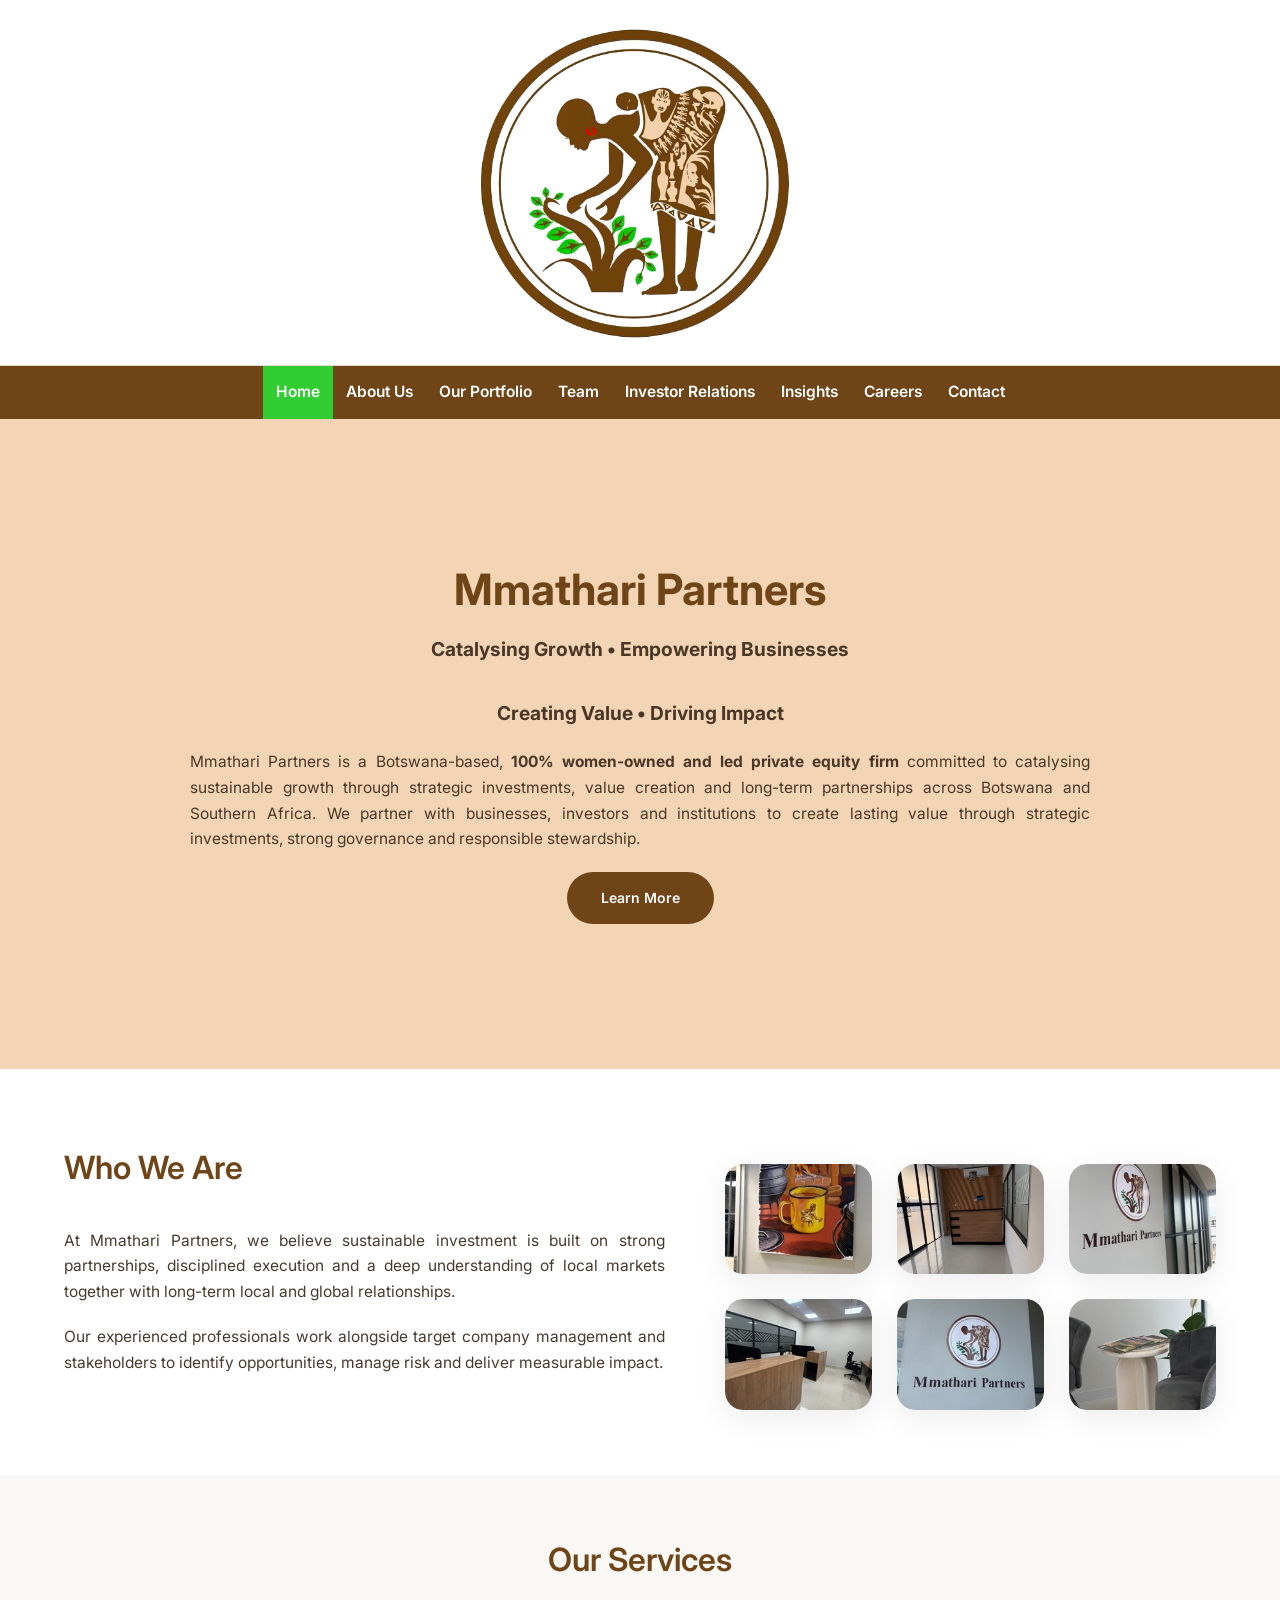
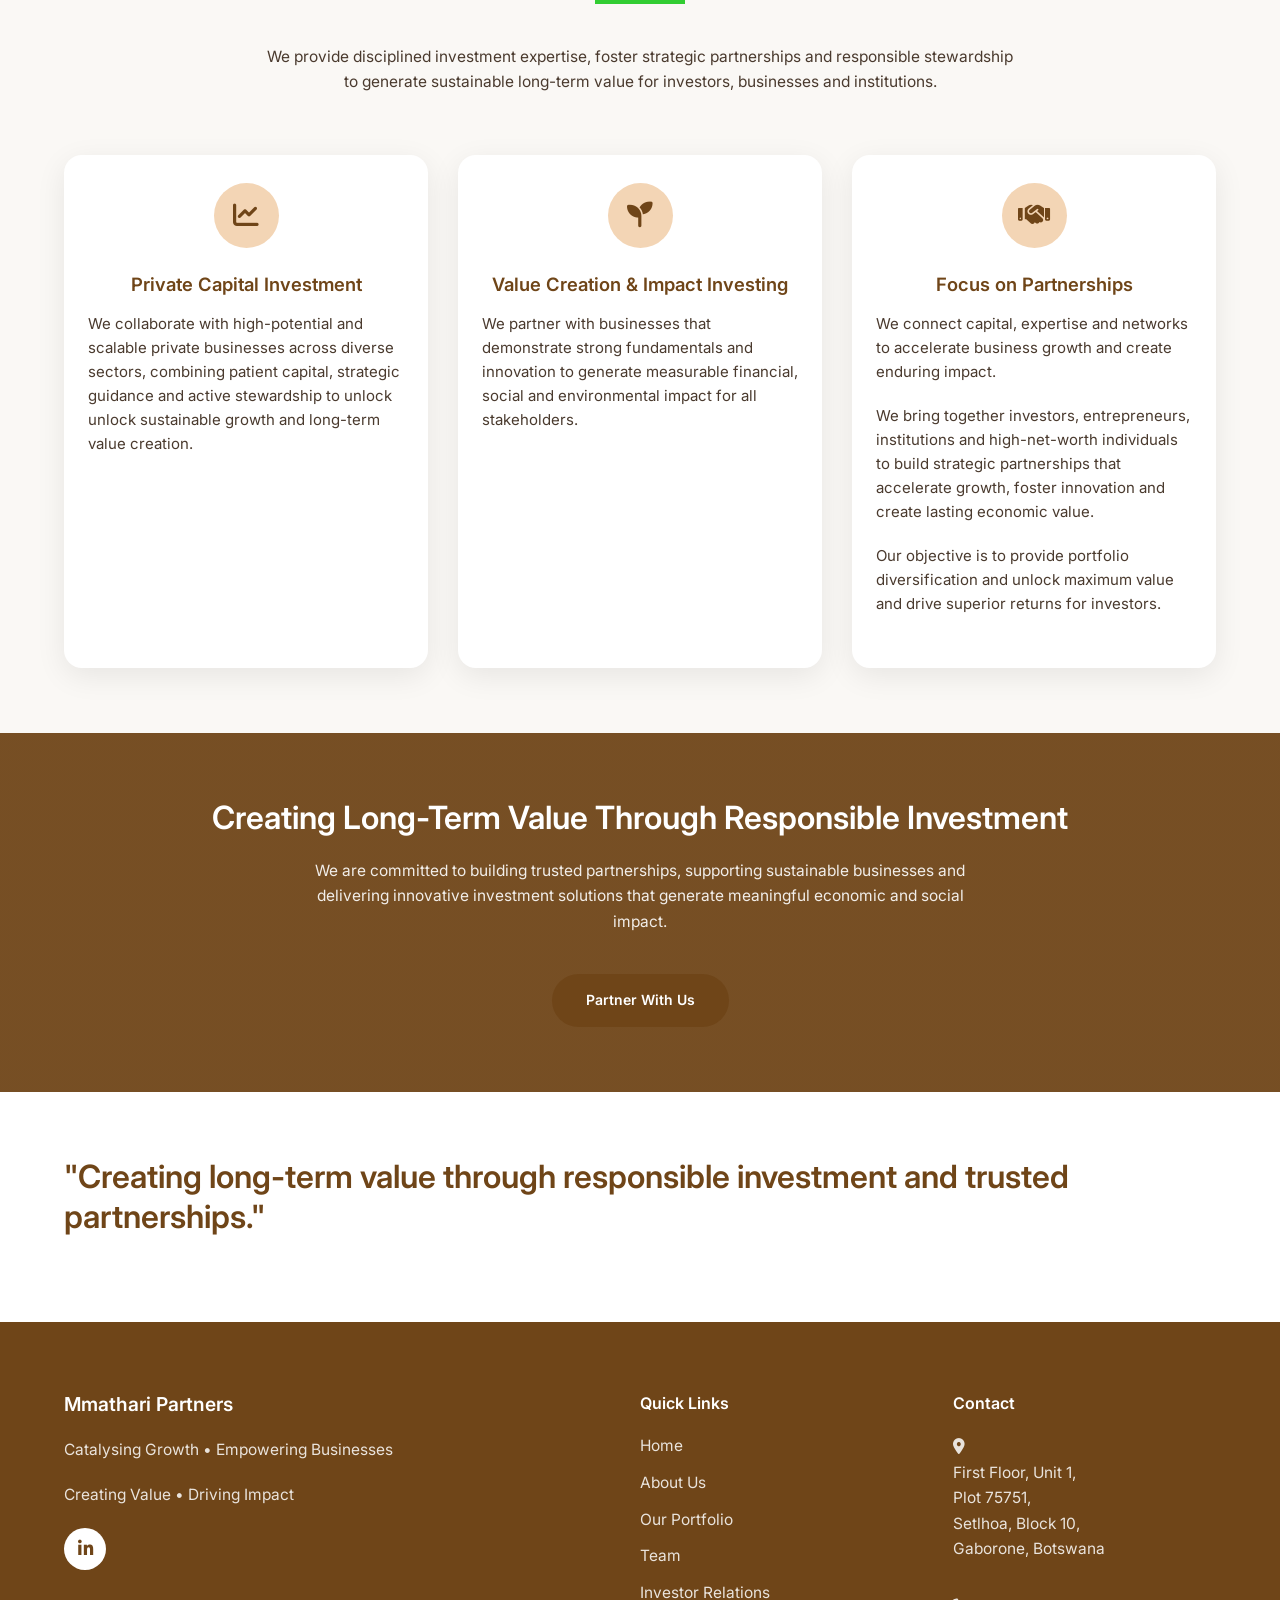
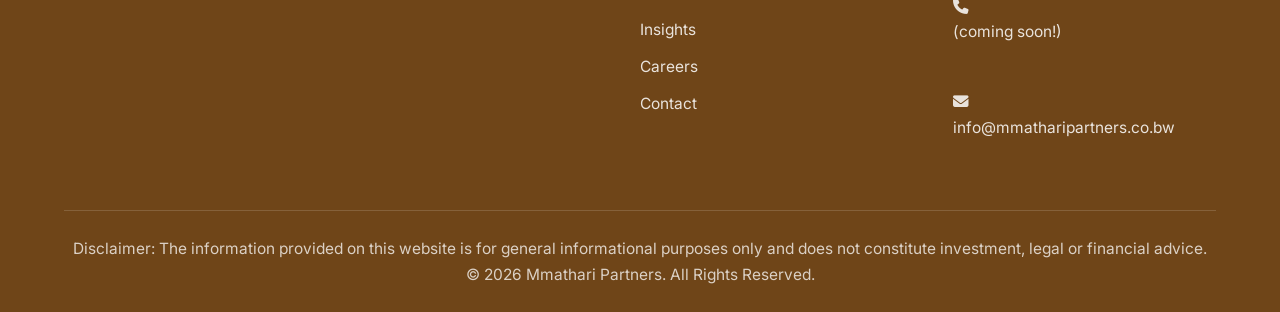
==== commit 71751ad7: "website overhaul" ====
--- a/index.html
+++ b/index.html
@@ -32,7 +32,7 @@
 ====================================== -->
 <header class="header">
     <div class="container">
-        <img src="images/logos/logo.png.png"
+       <img src="images/logos/logo-icon.png"
              alt="Mmathari Partners Logo"
              class="main-logo">
     </div>
@@ -52,9 +52,7 @@
             <li><a href="about.html">About Us</a></li>
 <li><a href="our-portfolio.html">Our Portfolio</a></li>
             <li><a href="team.html">Team</a></li>
-            <li><a href="board.html">Board</a></li>
-            <li><a href="committee.html">Investment Committee</a></li>
-              <li><a href="investor-relations.html">Investor Relations</a></li>
+        <li><a href="investor-relations.html">Investor Relations</a></li>
             <li><a href="insights.html">Insights</a></li>
             <li><a href="careers.html">Careers</a></li>
             <li><a href="contact.html">Contact</a></li>
@@ -283,9 +281,7 @@
                         <a href="about.html">About Us</a>
 <a href="our-portfolio.html">Our Portfolio</a>
                         <a href="team.html">Team</a>
-                        <a href="board.html">Board</a>
-                        <a href="committee.html">Investment Committee</a>
-<a href="investor-relations.html">Investor Relations</a>
+                        <a href="investor-relations.html">Investor Relations</a>
                         <a href="insights.html">Insights</a>
                         <a href="careers.html">Careers</a>
                         <a href="contact.html">Contact</a>
--- a/css/style.css
+++ b/css/style.css
@@ -2080,9 +2080,102 @@
 }
 
 
+/* ======================================
+
+   WE PRIDE OURSELVES ON
+
+   3 BOXES PER ROW
+
+====================================== */
+
+.grid.grid-5 {
+
+    display: grid;
+
+    grid-template-columns: repeat(3, minmax(0, 1fr));
+
+    gap: 24px;
+
+    max-width: 1100px;
+
+    margin: 0 auto;
+
+}
+
+.grid.grid-5 .value-card {
+
+    padding: 28px 22px;
+
+    min-height: 190px;
+
+    display: flex;
+
+    flex-direction: column;
+
+    align-items: center;
+
+    justify-content: center;
+
+    text-align: center;
+
+    box-sizing: border-box;
+
+}
+
+.grid.grid-5 .value-card i {
+
+    font-size: 1.8rem;
+
+    margin-bottom: 14px;
+
+}
+
+.grid.grid-5 .value-card h3 {
+
+    font-size: 1.15rem;
+
+    line-height: 1.3;
+
+    margin: 0;
+
+}
+
+/* Tablet */
+
+@media (max-width: 900px) {
+
+    .grid.grid-5 {
+
+        grid-template-columns: repeat(2, minmax(0, 1fr));
+
+    }
+
+}
+
+/* Mobile */
+
+@media (max-width: 600px) {
+
+    .grid.grid-5 {
+
+        grid-template-columns: 1fr;
+
+        gap: 16px;
+
+        padding: 0 18px;
+
+    }
+
+    .grid.grid-5 .value-card {
+
+        min-height: 160px;
+
+    }
+
+}
+
 /* ==========================================================
-   SITE-WIDE TYPOGRAPHY & SPACING
-   Clean global rules
+   FINAL CLEAN TYPOGRAPHY
    ========================================================== */
 
 body {
@@ -2093,27 +2186,23 @@
     background: #FFFFFF;
 }
 
-section {
-    padding: 55px 0;
-}
-
 h1 {
-    font-size: 2.65rem;
-    line-height: 1.15;
-    font-weight: 700;
-    color: #6F4518;
-}
-
-h2 {
-    font-size: 1.9rem;
+    font-size: 2.45rem;
     line-height: 1.2;
     font-weight: 700;
     color: #6F4518;
 }
 
+h2 {
+    font-size: 1.8rem;
+    line-height: 1.25;
+    font-weight: 600;
+    color: #6F4518;
+}
+
 h3 {
-    font-size: 1.2rem;
-    line-height: 1.3;
+    font-size: 1.15rem;
+    line-height: 1.35;
     font-weight: 600;
     color: #6F4518;
 }
@@ -2122,14 +2211,13 @@
     font-size: 1rem;
     line-height: 1.4;
     font-weight: 600;
-    color: #6F4518;
 }
 
 h5 {
-    font-size: .85rem;
+    font-size: 0.82rem;
     line-height: 1.4;
     font-weight: 600;
-    color: #6F4518;
+    letter-spacing: 0;
 }
 
 p {
@@ -2138,120 +2226,58 @@
     color: #4A3A2E;
 }
 
-/* Consistent compact cards */
-.card,
-.service-card,
-.value-card,
-.job-card {
-    padding: 20px;
-    border-radius: 12px;
-}
-
+/* Keep the existing logo independent of typography */
+.main-logo {
+    display: block;
+    width: 340px;
+    height: auto;
+}
+
+/* Compact card typography */
 .card h3,
 .service-card h3,
-.value-card h3 {
+.value-card h3,
+.insight-card h3,
+.job-card h3,
+.contact-card h3 {
     font-size: 1.1rem;
-    line-height: 1.3;
+    font-weight: 600;
 }
 
 .card p,
 .service-card p,
-.value-card p {
+.value-card p,
+.insight-card p,
+.job-card p,
+.contact-card p {
     font-size: 14px;
     line-height: 1.55;
 }
 
-/* Page hero */
-.page-hero {
-    padding: 80px 0 50px;
-}
-
-.page-hero h1 {
-    font-size: 2.65rem;
-    margin-bottom: 12px;
-}
-
-.page-hero p {
-    max-width: 700px;
-    margin: auto;
-    font-size: 15px;
-    line-height: 1.6;
-}
-
-/* More balanced content spacing */
-.about-content,
-.home-about-content {
-    gap: 45px;
-}
-
-.insight-content {
-    padding: 20px;
-}
-
-.job-card {
-    padding: 20px;
-}
-
-.contact-card {
-    padding: 20px;
-}
-
-.contact-form {
-    padding: 28px;
-}
-
-/* Team introductory copy */
-.team-intro p {
-    font-size: 16px;
-}
-
-.team-highlight {
-    padding: 30px 35px;
-}
-
-.team-highlight h2 {
-    font-size: 25px;
-}
-
-.team-highlight p {
-    font-size: 15px;
-    line-height: 1.6;
-}
-
-.team-description {
-    font-size: 15px;
-}
-
-/* Team profile typography — layout remains untouched */
+/* Team profile typography only — no grid/layout changes */
 .profile-card h3 {
-    font-size: 1.2rem;
-    margin: 16px 16px 7px;
+    font-size: 1.15rem;
+    font-weight: 600;
 }
 
 .profile-card h4 {
-    font-size: .95rem;
-    margin: 0 16px 14px;
+    font-size: 0.95rem;
+    font-weight: 600;
 }
 
 .profile-card h5 {
-    font-size: .82rem;
-    margin: 0 16px 8px;
-}
-
-.profile-card p {
-    margin: 0 16px 14px;
+    font-size: 0.82rem;
+    font-weight: 600;
+    letter-spacing: 0;
+}
+
+.profile-card p,
+.qualifications {
     font-size: 14px;
     line-height: 1.55;
 }
 
-.qualifications {
-    margin: 0 16px 14px;
-    padding-bottom: 14px;
-    font-size: 14px;
-    line-height: 1.55;
-}
-
-/* Corporate colours */
+/* Corporate link colour */
 a {
     color: #6F4518;
 }
@@ -2260,20 +2286,7 @@
     color: #32CD32;
 }
 
-/* Responsive global formatting */
-@media (max-width: 992px) {
-    h1 { font-size: 2.4rem; }
-    h2 { font-size: 1.8rem; }
-
-    section {
-        padding: 50px 0;
-    }
-
-    .page-hero {
-        padding: 75px 0 45px;
-    }
-}
-
+/* Responsive typography */
 @media (max-width: 768px) {
     h1,
     .page-hero h1 {
@@ -2285,399 +2298,270 @@
     }
 
     h3 {
+        font-size: 1.1rem;
+    }
+
+    p {
+        font-size: 14.5px;
+        line-height: 1.6;
+    }
+
+    .profile-card h3 {
+        font-size: 1.1rem;
+    }
+
+    .profile-card p,
+    .qualifications {
+        font-size: 14px;
+    }
+}
+
+@media (max-width: 480px) {
+    h1,
+    .page-hero h1 {
+        font-size: 1.8rem;
+    }
+
+    h2 {
+        font-size: 1.45rem;
+    }
+}
+
+
+
+/* ==========================================================
+
+   TYPOGRAPHY — LARGER & MORE CORPORATE
+
+   ========================================================== */
+
+body {
+
+    font-family: 'Inter', sans-serif;
+
+    font-size: 15.5px;
+
+    line-height: 1.6;
+
+}
+
+/* Main page headings */
+
+h1,
+
+.page-hero h1 {
+
+    font-size: 2.7rem;
+
+    line-height: 1.18;
+
+    font-weight: 700;
+
+}
+
+/* Section headings */
+
+h2 {
+
+    font-size: 2rem;
+
+    line-height: 1.25;
+
+    font-weight: 600;
+
+}
+
+/* Card / subsection headings */
+
+h3 {
+
+    font-size: 1.2rem;
+
+    line-height: 1.3;
+
+    font-weight: 600;
+
+}
+
+h4 {
+
+    font-size: 1rem;
+
+    line-height: 1.4;
+
+    font-weight: 600;
+
+}
+
+h5 {
+
+    font-size: 0.85rem;
+
+    line-height: 1.4;
+
+    font-weight: 600;
+
+}
+
+/* Main website text */
+
+p {
+
+    font-size: 15.5px;
+
+    line-height: 1.65;
+
+}
+
+/* Page hero text */
+
+.page-hero p {
+
+    font-size: 16px;
+
+    line-height: 1.65;
+
+}
+
+/* Cards */
+
+.card h3,
+
+.service-card h3,
+
+.value-card h3,
+
+.insight-card h3,
+
+.job-card h3,
+
+.contact-card h3 {
+
+    font-size: 1.15rem;
+
+}
+
+.card p,
+
+.service-card p,
+
+.value-card p,
+
+.insight-card p,
+
+.job-card p,
+
+.contact-card p {
+
+    font-size: 15px;
+
+    line-height: 1.6;
+
+}
+
+/* Team profiles */
+
+.profile-card h3 {
+
+    font-size: 1.2rem;
+
+}
+
+.profile-card h4 {
+
+    font-size: 1rem;
+
+}
+
+.profile-card h5 {
+
+    font-size: 0.85rem;
+
+}
+
+.profile-card p,
+
+.qualifications {
+
+    font-size: 14.5px;
+
+    line-height: 1.6;
+
+}
+
+/* Team descriptions */
+
+.team-description {
+
+    font-size: 15.5px;
+
+    line-height: 1.65;
+
+}
+
+/* Buttons and tabs */
+
+.btn,
+
+.team-tab,
+
+.read-more-btn {
+
+    font-size: 14px;
+
+}
+
+/* ==========================================================
+
+   MOBILE
+
+   ========================================================== */
+
+@media (max-width: 768px) {
+
+    h1,
+
+    .page-hero h1 {
+
+        font-size: 2.2rem;
+
+    }
+
+    h2 {
+
+        font-size: 1.7rem;
+
+    }
+
+    h3 {
+
         font-size: 1.15rem;
+
     }
 
     p {
+
         font-size: 15px;
-    }
-
-    section {
-        padding: 45px 0;
-    }
-
-    .page-hero {
-        padding: 75px 0 45px;
-    }
-
-    .card,
-    .service-card,
-    .value-card,
-    .job-card {
-        padding: 18px;
-    }
-
-    .team-highlight {
-        padding: 25px 22px;
-    }
-}
-
-@media (max-width: 480px) {
-    h1 { font-size: 1.8rem; }
-    h2 { font-size: 1.45rem; }
-
-    section {
-        padding: 40px 0;
-    }
-
-    .page-hero {
-        padding: 65px 0 40px;
-    }
-}
-
-/* ======================================
-
-   WE PRIDE OURSELVES ON
-
-   3 BOXES PER ROW
-
-====================================== */
-
-.grid.grid-5 {
-
-    display: grid;
-
-    grid-template-columns: repeat(3, minmax(0, 1fr));
-
-    gap: 24px;
-
-    max-width: 1100px;
-
-    margin: 0 auto;
-
-}
-
-.grid.grid-5 .value-card {
-
-    padding: 28px 22px;
-
-    min-height: 190px;
-
-    display: flex;
-
-    flex-direction: column;
-
-    align-items: center;
-
-    justify-content: center;
-
-    text-align: center;
-
-    box-sizing: border-box;
-
-}
-
-.grid.grid-5 .value-card i {
-
-    font-size: 1.8rem;
-
-    margin-bottom: 14px;
-
-}
-
-.grid.grid-5 .value-card h3 {
-
-    font-size: 1.15rem;
-
-    line-height: 1.3;
-
-    margin: 0;
-
-}
-
-/* Tablet */
-
-@media (max-width: 900px) {
-
-    .grid.grid-5 {
-
-        grid-template-columns: repeat(2, minmax(0, 1fr));
-
-    }
-
-}
-
-/* Mobile */
-
-@media (max-width: 600px) {
-
-    .grid.grid-5 {
-
-        grid-template-columns: 1fr;
-
-        gap: 16px;
-
-        padding: 0 18px;
-
-    }
-
-    .grid.grid-5 .value-card {
-
-        min-height: 160px;
-
-    }
-
-}
-
-
-/* ==========================================================
-
-   GLOBAL WEBSITE TYPOGRAPHY
-
-   ========================================================== */
-
-body {
-
-    font-family: 'Inter', sans-serif;
-
-    font-size: 15px;
-
-    line-height: 1.6;
-
-}
-
-/* Main page headings */
-
-h1 {
-
-    font-size: 2.7rem;
-
-    line-height: 1.15;
-
-    font-weight: 700;
-
-}
-
-/* Section headings */
-
-h2 {
-
-    font-size: 2rem;
-
-    line-height: 1.2;
-
-    font-weight: 700;
-
-}
-
-/* Card and subsection headings */
-
-h3 {
-
-    font-size: 1.25rem;
-
-    line-height: 1.3;
-
-    font-weight: 600;
-
-}
-
-/* Smaller headings */
-
-h4 {
-
-    font-size: 1rem;
-
-    line-height: 1.4;
-
-    font-weight: 600;
-
-}
-
-h5 {
-
-    font-size: 0.9rem;
-
-    line-height: 1.4;
-
-    font-weight: 600;
-
-}
-
-/* Normal paragraphs */
-
-p {
-
-    font-size: 15px;
-
-    line-height: 1.6;
-
-}
-
-/* Card text */
-
-.card p,
-
-.service-card p,
-
-.value-card p {
-
-    font-size: 14px;
-
-    line-height: 1.55;
-
-}
-
-/* Card headings */
-
-.card h3,
-
-.service-card h3,
-
-.value-card h3 {
-
-    font-size: 1.15rem;
-
-    line-height: 1.3;
-
-}
-
-/* Team profile text */
-
-.profile-card h3 {
-
-    font-size: 1.25rem;
-
-}
-
-.profile-card h4 {
-
-    font-size: 0.95rem;
-
-}
-
-.profile-card h5 {
-
-    font-size: 0.85rem;
-
-}
-
-.profile-card p,
-
-.profile-card .qualifications {
-
-    font-size: 14px;
-
-    line-height: 1.55;
-
-}
-
-/* ==========================================================
-
-   PAGE HERO
-
-   ========================================================== */
-
-.page-hero h1 {
-
-    font-size: 2.7rem;
-
-}
-
-.page-hero p {
-
-    font-size: 16px;
-
-    line-height: 1.6;
-
-}
-
-/* ==========================================================
-
-   MOBILE TYPOGRAPHY
-
-   ========================================================== */
-
-@media (max-width: 768px) {
-
-    h1,
-
-    .page-hero h1 {
-
-        font-size: 2.1rem;
-
-    }
-
-    h2 {
-
-        font-size: 1.7rem;
-
-    }
-
-    h3 {
-
-        font-size: 1.2rem;
-
-    }
-
-    p {
-
-        font-size: 15px;
-
-    }
-
-    .card h3,
-
-    .service-card h3,
-
-    .value-card h3 {
-
-        font-size: 1.1rem;
+
+        line-height: 1.6;
 
     }
 
     .profile-card h3 {
 
-        font-size: 1.2rem;
-
-    }
-
-}
-/* ==========================================================
-
-   CORPORATE TYPOGRAPHY & COLOURS
-
-   ========================================================== */
-
-body {
-
-    font-family: 'Inter', sans-serif;
-
-    color: #4A3A2E;
-
-    background: #FFFFFF;
-
-}
-
-h1,
-
-h2,
-
-h3,
-
-h4,
-
-h5 {
-
-    color: #6F4518;
-
-}
-
-p {
-
-    color: #4A3A2E;
-
-}
-
-a {
-
-    color: #6F4518;
-
-}
-
-a:hover {
-
-    color: #32CD32;
-
-}
-
+        font-size: 1.15rem;
+
+    }
+
+    .profile-card p,
+
+    .qualifications {
+
+        font-size: 14px;
+
+    }
+
+}
+
+
+
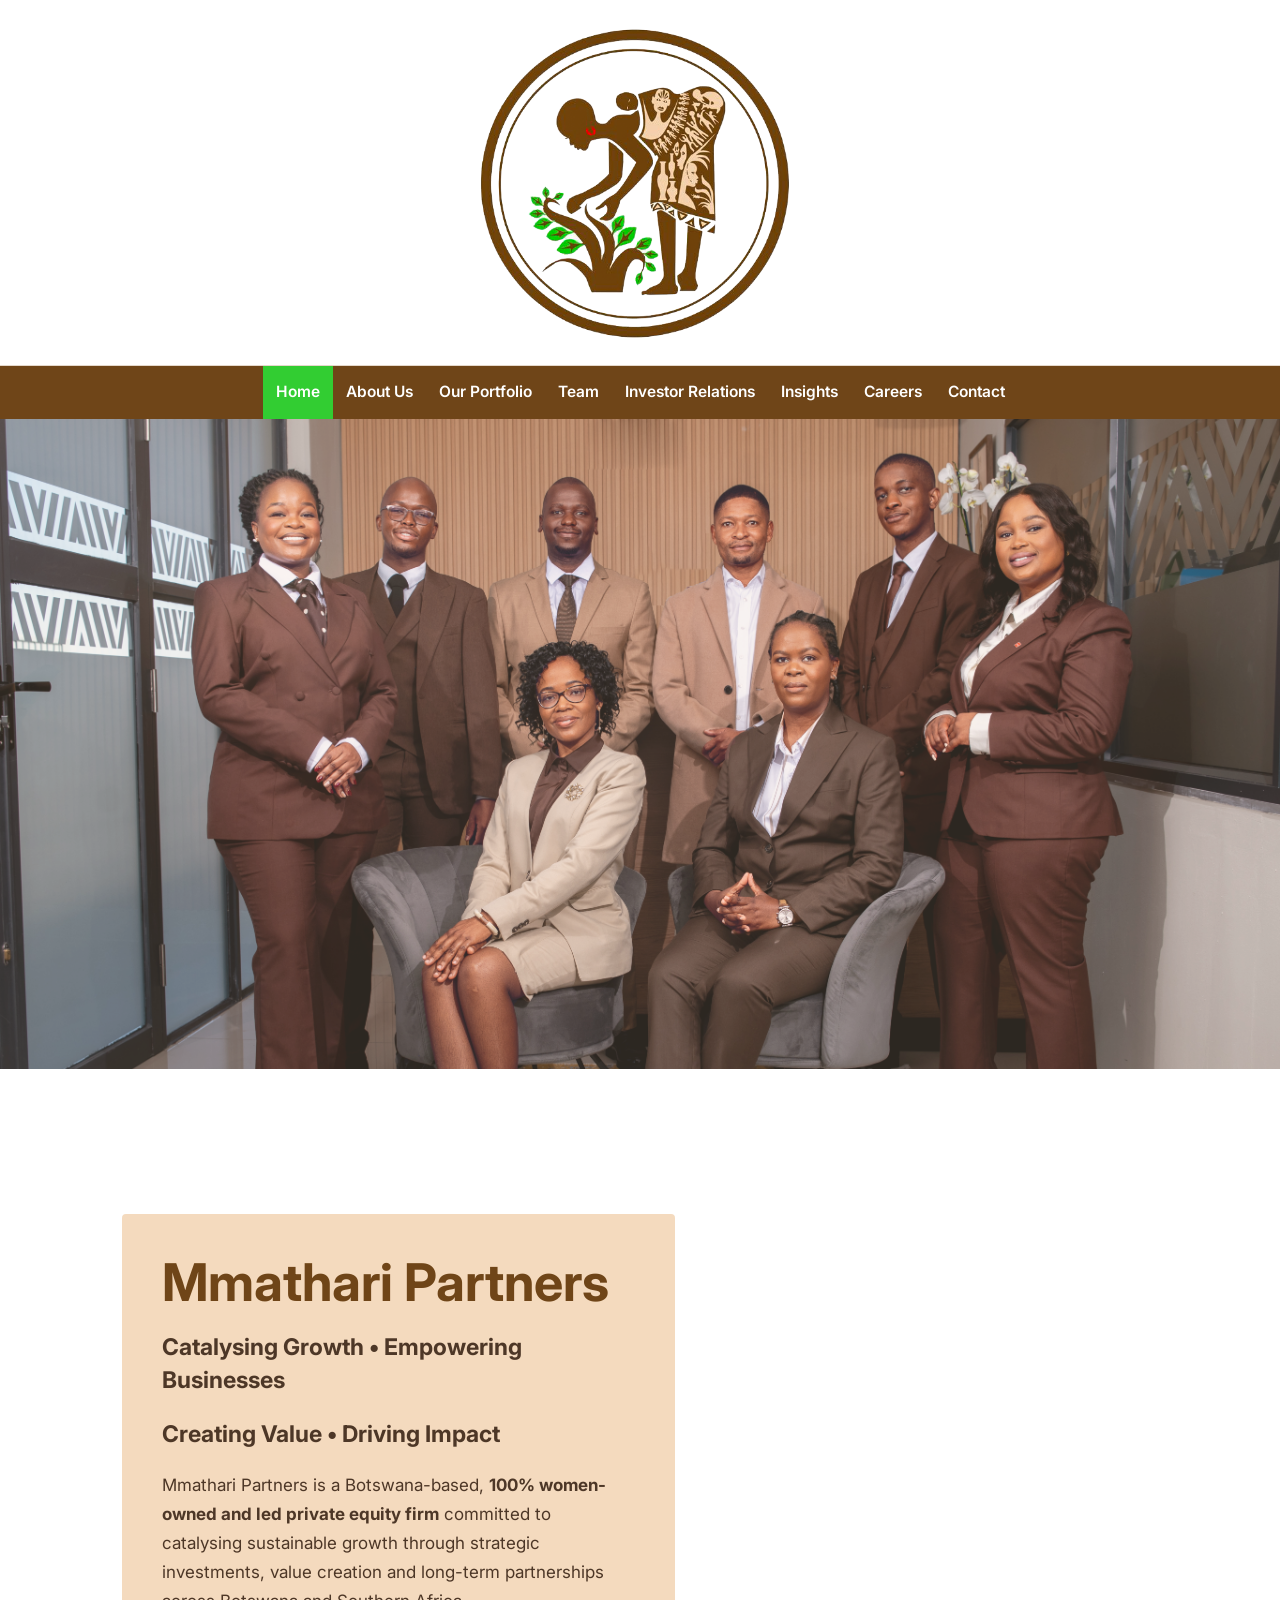
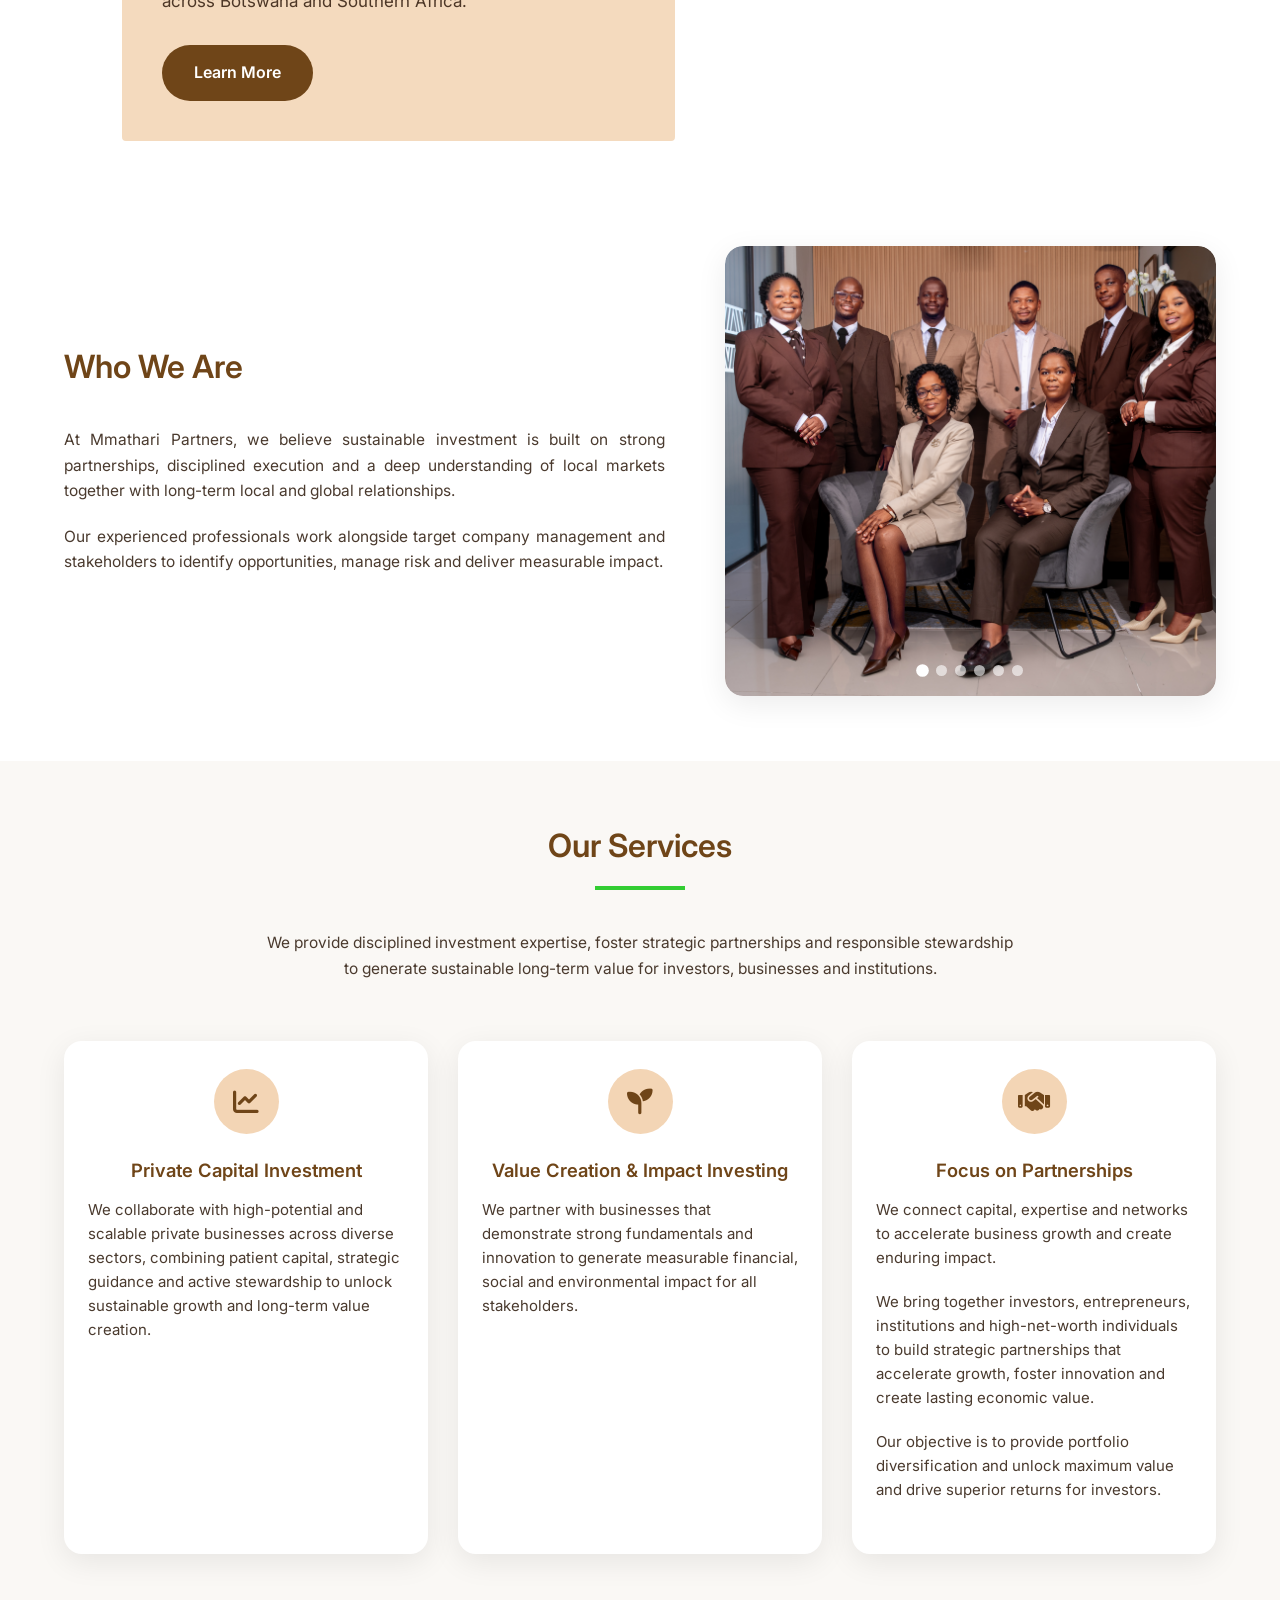
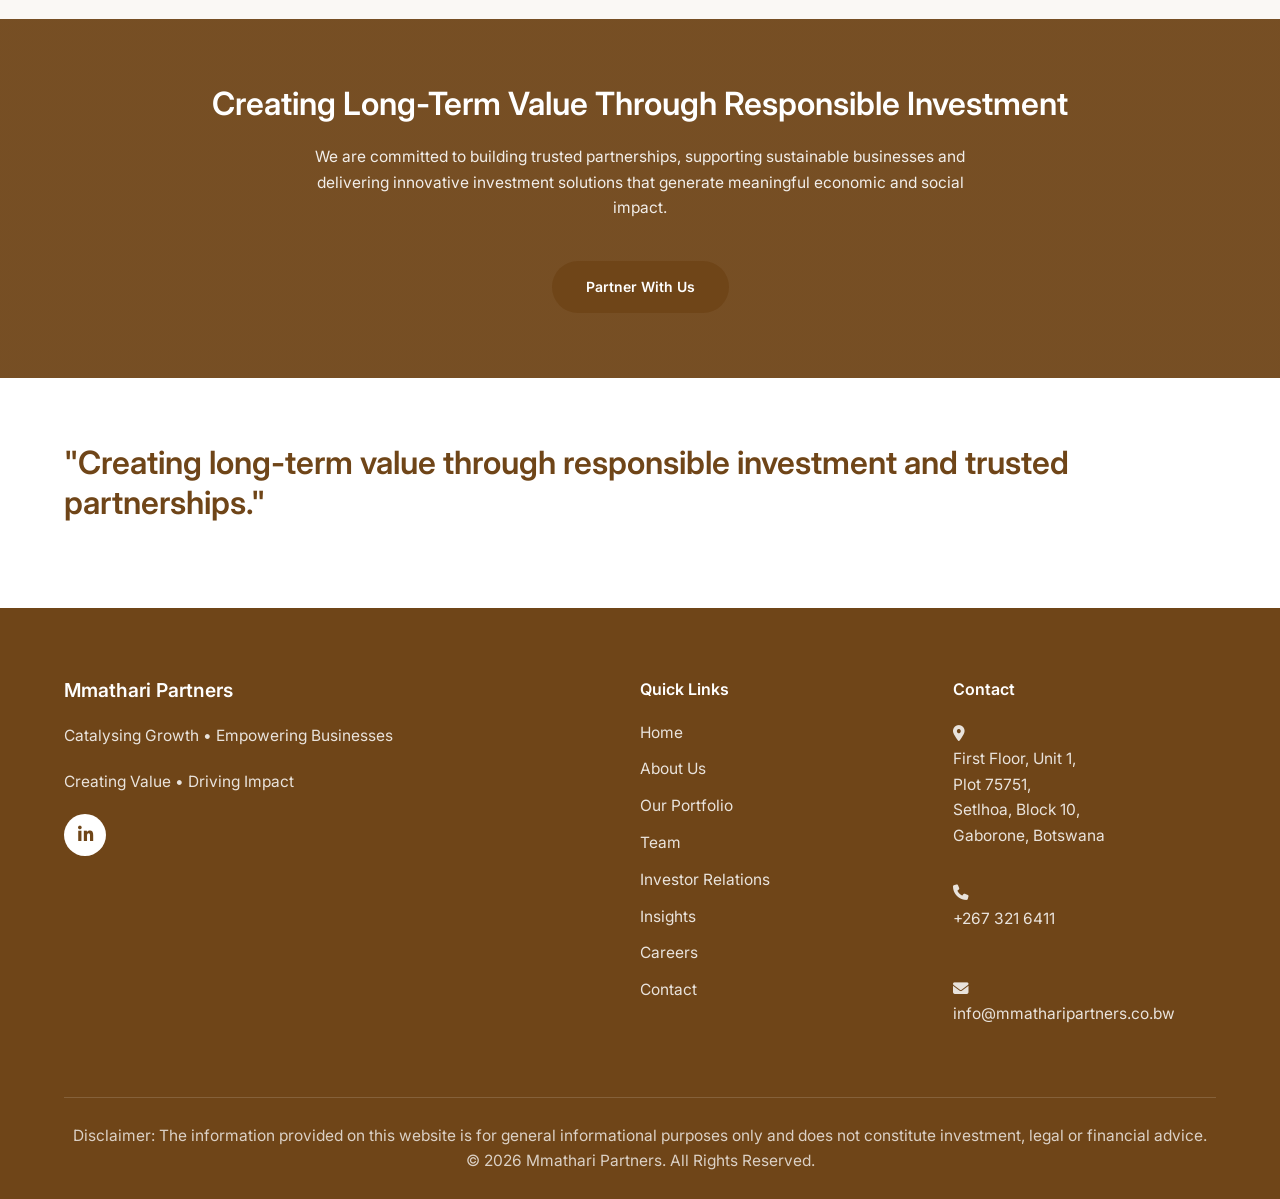
==== commit 53b81862: "Revised and cleaned plus new portraits" ====
--- a/index.html
+++ b/index.html
@@ -13,7 +13,7 @@
 
 <meta name="robots" content="index, follow">
 
-<link rel="icon" type="image/png" href="logo-icon.png">
+<link rel="icon" type="image/png" href="images/logos/logo-icon.png">
 
     <!-- Google Fonts -->
     <link rel="preconnect" href="https://fonts.googleapis.com">
@@ -59,32 +59,54 @@
         </ul>
     </div>
 </nav>
-    <!-- ======================================
-         HERO
-    ======================================= -->
-    <section class="hero">
-        <div class="container">
-            <div class="hero-content">
-                <h1>Mmathari Partners</h1>
-                <p class="lead">
-                    <strong>Catalysing Growth • Empowering Businesses</strong><br><br>
-                    <strong>Creating Value • Driving Impact</strong>
-                </p>
-                <p>
-                    Mmathari Partners is a Botswana-based,
-                    <strong>100% women-owned and led private equity firm</strong>
-                  committed to catalysing sustainable growth through strategic investments, value creation and long-term partnerships across Botswana and Southern Africa.
-                    We partner with businesses, investors and institutions
-                    to create lasting value through strategic investments,
-                    strong governance and responsible stewardship.
-                </p>
-                <a href="about.html"
-                    class="btn btn-primary">
-                    Learn More
-                </a>
-            </div>
-        </div>
-    </section>
+   <!-- ==========================================================
+
+     HOMEPAGE HERO BACKGROUND SLIDESHOW
+
+========================================================== -->
+
+<section class="mp-home-hero" aria-label="Mmathari Partners team photographs">
+    <div class="mp-home-slideshow">
+        <div class="mp-home-slide mp-home-slide-active"
+             style="background-image: url('images/home/home-1.jpg');"
+             aria-hidden="false"></div>
+        <div class="mp-home-slide"
+             style="background-image: url('images/home/home-2.jpg');"
+             aria-hidden="true"></div>
+        <div class="mp-home-slide"
+             style="background-image: url('images/home/home-3.jpg');"
+             aria-hidden="true"></div>
+        <div class="mp-home-slide"
+             style="background-image: url('images/home/home-4.jpg');"
+             aria-hidden="true"></div>
+    </div>
+    <div class="mp-home-overlay" aria-hidden="true"></div>
+</section>
+
+<section class="mp-home-content-section">
+    <div class="container">
+        <div class="mp-home-content">
+            <h1>Mmathari Partners</h1>
+
+            <p class="mp-home-lead">
+                <strong>Catalysing Growth • Empowering Businesses</strong>
+            </p>
+
+            <p class="mp-home-lead">
+                <strong>Creating Value • Driving Impact</strong>
+            </p>
+
+            <p class="mp-home-description">
+                Mmathari Partners is a Botswana-based,
+                <strong>100% women-owned and led private equity firm</strong>
+                committed to catalysing sustainable growth through strategic investments,
+                value creation and long-term partnerships across Botswana and Southern Africa.
+            </p>
+
+            <a href="about.html" class="mp-home-button">Learn More</a>
+        </div>
+    </div>
+</section>
     <!-- ======================================
          WHO WE ARE
     ======================================= -->
@@ -108,46 +130,64 @@
                         measurable impact.
                     </p>
                 </div>
-             <div class="about-gallery">
-
-    <div class="about-image">
-
-        <img src="images/about/about-home.jpg" alt="about1">
-
-    </div>
-
-    <div class="about-image">
-
-        <img src="images/about/about-home2.jpg" alt="about2">
-
-    </div>
-
-    <div class="about-image">
-
-        <img src="images/about/about-home3.jpg" alt="about3">
-
-    </div>
-
-    <div class="about-image">
-
-        <img src="images/about/about-home4.jpg" alt="about4">
-
-    </div>
-
-    <div class="about-image">
-
-        <img src="images/about/about-home5.jpg" alt="about5">
-
-    </div>
-
-    <div class="about-image">
-
-        <img src="images/about/about-home6.jpg" alt="about6">
-
-    </div>
-
+             <!-- HOME ABOUT PHOTO SLIDESHOW -->
+
+<div class="about-home-slideshow">
+
+    <div class="about-home-slide active">
+
+        <img src="images/home/about-home.jpg" alt="about-home1">
+
+    </div>
+
+    <div class="about-home-slide">
+
+        <img src="images/home/about-home2.jpg" alt="about-home2">
+
+    </div>
+
+    <div class="about-home-slide">
+
+        <img src="images/home/about-home3.jpg" alt="about-home3">
+
+    </div>
+
+    <div class="about-home-slide">
+
+        <img src="images/home/about-home4.jpg" alt="about-home4">
+
+    </div>
+
+    <div class="about-home-slide">
+
+        <img src="images/home/about-home5.jpg" alt="about-home5">
+
+    </div>
+
+    <div class="about-home-slide">
+
+        <img src="images/home/about-home6.jpg" alt="about-home6">
+
+    </div>
+
+    <!-- Slideshow indicators -->
+
+    <div class="about-home-dots">
+
+        <span class="about-home-dot active"></span>
+
+        <span class="about-home-dot"></span>
+
+        <span class="about-home-dot"></span>
+
+        <span class="about-home-dot"></span>
+
+        <span class="about-home-dot"></span>
+
+        <span class="about-home-dot"></span>
+
+    </div>
 </div>
-
     </section>
     <!-- ======================================
          OUR SERVICES
@@ -174,7 +214,7 @@
                     <h3>Private Capital Investment</h3>
                     <p>
                         We collaborate with high-potential and scalable
-                        private businesses across diverse sectors, combining patient capital, strategic guidance and active stewardship to unlock unlock sustainable growth and long-term value creation.
+                        private businesses across diverse sectors, combining patient capital, strategic guidance and active stewardship to unlock sustainable growth and long-term value creation.
                     </p>
                 </div>
                 <!-- Service 2 -->
@@ -300,8 +340,8 @@
                         </p>
                         <p>
                             <i class="fas fa-phone"></i><br>
-                            <a href="contact:Telephone">
-           (coming soon!)
+                          <a href="+267 321 6411">
+                            +267 321 6411
                         </p>
                         <p>
                             <i class="fas fa-envelope"></i><br>
--- a/css/style.css
+++ b/css/style.css
@@ -2563,5 +2563,2013 @@
 
 }
 
-
-
+/* ==========================================================
+
+   TEAM DROPDOWN NAVIGATION
+
+   ========================================================== */
+
+.nav-dropdown {
+
+    position: relative;
+
+}
+
+.nav-dropdown > a {
+
+    display: flex;
+
+    align-items: center;
+
+    gap: 7px;
+
+}
+
+.nav-dropdown > a i {
+
+    font-size: 10px;
+
+    transition: transform 0.25s ease;
+
+}
+
+.dropdown-menu {
+
+    position: absolute;
+
+    top: 100%;
+
+    left: 50%;
+
+    transform: translateX(-50%) translateY(8px);
+
+    min-width: 260px;
+
+    background: #FFFFFF;
+
+    border-radius: 6px;
+
+    box-shadow: 0 10px 30px rgba(0, 0, 0, 0.12);
+
+    padding: 8px 0;
+
+    margin: 0;
+
+    list-style: none;
+
+    opacity: 0;
+
+    visibility: hidden;
+
+    pointer-events: none;
+
+    transition: opacity 0.2s ease,
+
+                transform 0.2s ease,
+
+                visibility 0.2s ease;
+
+    z-index: 9999;
+
+}
+
+.dropdown-menu li {
+
+    margin: 0;
+
+    padding: 0;
+
+}
+
+.dropdown-menu li a {
+
+    display: block;
+
+    padding: 10px 18px;
+
+    color: #6F4518;
+
+    background: #FFFFFF;
+
+    font-size: 14px;
+
+    font-weight: 500;
+
+    text-decoration: none;
+
+    white-space: nowrap;
+
+    transition: background 0.2s ease,
+
+                color 0.2s ease;
+
+}
+
+.dropdown-menu li a:hover {
+
+    background: #F3D5B5;
+
+    color: #6F4518;
+
+}
+
+/* Desktop hover */
+
+@media (min-width: 769px) {
+
+    .nav-dropdown:hover .dropdown-menu {
+
+        opacity: 1;
+
+        visibility: visible;
+
+        pointer-events: auto;
+
+        transform: translateX(-50%) translateY(0);
+
+    }
+
+    .nav-dropdown:hover > a i {
+
+        transform: rotate(180deg);
+
+    }
+
+}
+
+/* ==========================================================
+
+   MOBILE TEAM DROPDOWN
+
+   ========================================================== */
+
+@media (max-width: 768px) {
+
+    .nav-dropdown > a {
+
+        justify-content: center;
+
+    }
+
+    .dropdown-menu {
+
+        position: static;
+
+        transform: none;
+
+        width: 100%;
+
+        min-width: 0;
+
+        box-shadow: none;
+
+        border-radius: 0;
+
+        opacity: 1;
+
+        visibility: visible;
+
+        pointer-events: auto;
+
+        display: none;
+
+        padding: 0;
+
+        margin-top: 5px;
+
+    }
+
+    .nav-dropdown.open .dropdown-menu {
+
+        display: block;
+
+    }
+
+    .dropdown-menu li a {
+
+        text-align: center;
+
+        padding: 10px 15px;
+
+        font-size: 14px;
+
+    }
+
+}
+
+/* ==========================================================
+
+   TEAM QUALIFICATION LIST
+
+   ========================================================== */
+qualifications {
+
+    font-size: 14px;
+
+    line-height: 1.55;
+
+    color: var(--text);
+
+}
+
+.qualifications strong {
+
+    font-weight: 600;
+
+}
+
+.qualifications span {
+
+    color: rgb(50, 205, 50);
+
+    font-weight: 700;
+
+    margin: 0 6px;
+
+}
+
+/* ==========================================================
+
+   HOME ABOUT PHOTO SLIDESHOW
+
+========================================================== */
+
+.about-home-slideshow {
+
+    position: relative;
+
+    width: 100%;
+
+    height: 450px;
+
+    overflow: hidden;
+
+    border-radius: var(--radius-lg);
+
+    box-shadow: var(--shadow);
+
+}
+
+.about-home-slide {
+
+    position: absolute;
+
+    inset: 0;
+
+    opacity: 0;
+
+    transition: opacity 1.2s ease-in-out;
+
+}
+
+.about-home-slide.active {
+
+    opacity: 1;
+
+}
+
+.about-home-slide img {
+
+    width: 100%;
+
+    height: 100%;
+
+    object-fit: cover;
+
+    display: block;
+
+}
+
+/* Slideshow dots */
+
+.about-home-dots {
+
+    position: absolute;
+
+    z-index: 5;
+
+    bottom: 20px;
+
+    left: 50%;
+
+    transform: translateX(-50%);
+
+    display: flex;
+
+    gap: 8px;
+
+}
+
+.about-home-dot {
+
+    width: 11px;
+
+    height: 11px;
+
+    border-radius: 50%;
+
+    background: rgba(255, 255, 255, 0.6);
+
+    cursor: pointer;
+
+    transition: 0.3s ease;
+
+}
+
+.about-home-dot.active {
+
+    background: #ffffff;
+
+    transform: scale(1.15);
+
+}
+
+/* Mobile */
+
+@media (max-width: 768px) {
+
+    .about-home-slideshow {
+
+        height: 320px;
+
+    }
+
+}
+
+
+* ==========================================================
+
+   MMATHARI PARTNERS
+
+   HOMEPAGE HERO — BACKGROUND SLIDESHOW
+
+========================================================== */
+
+.mp-home-hero {
+
+    position: relative;
+
+    width: 100%;
+
+    min-height: 650px;
+
+    overflow: hidden;
+
+    display: flex;
+
+    align-items: center;
+
+    background: #f3d5b5;
+
+}
+
+/* ==========================================================
+
+   BACKGROUND SLIDESHOW
+
+========================================================== */
+
+.mp-home-slideshow {
+
+    position: absolute;
+
+    inset: 0;
+
+    width: 100%;
+
+    height: 100%;
+
+    overflow: hidden;
+
+    z-index: 1;
+
+}
+
+/* Individual background photographs */
+
+.mp-home-slide {
+
+    position: absolute;
+
+    inset: 0;
+
+    width: 100%;
+
+    height: 100%;
+
+    /*
+
+       Full hero photograph.
+
+       Position is slightly higher to reduce
+
+       cropping of people's heads.
+
+    */
+
+    background-size: cover;
+
+    background-position: center 25%;
+
+    background-repeat: no-repeat;
+
+    opacity: 0;
+
+    transition: opacity 1.5s ease-in-out;
+
+    pointer-events: none;
+
+}
+
+/* Active photograph */
+
+.mp-home-slide-active {
+
+    opacity: 1;
+
+}
+
+/* ==========================================================
+
+   VERY LIGHT CORPORATE OVERLAY
+
+========================================================== */
+
+.mp-home-overlay {
+
+    position: absolute;
+
+    inset: 0;
+
+    width: 100%;
+
+    height: 100%;
+
+    z-index: 2;
+
+    /*
+
+       Keep the photographs clear.
+
+       This is intentionally very light.
+
+    */
+
+    background: rgba(243, 213, 181, 0.10);
+
+    pointer-events: none;
+
+}
+
+/* ==========================================================
+
+   HOMEPAGE TEXT CONTENT
+
+========================================================== */
+
+.mp-home-content {
+
+    position: relative;
+
+    z-index: 2;
+
+    width: 32%;
+
+    max-width: 520px;
+
+    margin-left: 4%;
+margin-bottom:55px;
+
+    padding: 32px 36px;
+
+    /*
+
+       Translucent corporate-colour backdrop
+
+       keeps the text readable without
+
+       covering the photograph completely.
+
+    */
+
+    background: rgba(243, 213, 181, 0.82);
+
+    color: #4d3727;
+
+    border-radius: 4px;
+
+    box-sizing: border-box;
+
+}
+
+/* ==========================================================
+
+   MAIN TITLE
+
+========================================================== */
+
+.mp-home-content h1 {
+
+    margin: 0 0 22px;
+
+    color: #6f4518;
+
+    font-size: 52px;
+
+    line-height: 1.1;
+
+    font-weight: 700;
+
+}
+
+/* ==========================================================
+
+   LEAD / TAGLINE
+
+========================================================== */
+
+.mp-home-lead {
+
+    margin: 0 0 18px;
+
+    color: #4d3727;
+
+    font-size: 24px;
+
+    line-height: 1.45;
+
+}
+
+/* ==========================================================
+
+   DESCRIPTION
+
+========================================================== */
+
+.mp-home-description {
+
+    margin: 25px 0 30px;
+
+    color: #4d3727;
+
+    font-size: 17px;
+
+    line-height: 1.7;
+
+}
+
+/* ==========================================================
+
+   LEARN MORE BUTTON
+
+========================================================== */
+
+.mp-home-button {
+
+    display: inline-block;
+
+    padding: 15px 32px;
+
+    background: #6f4518;
+
+    color: #ffffff;
+
+    border-radius: 30px;
+
+    text-decoration: none;
+
+    font-size: 16px;
+
+    font-weight: 600;
+
+    transition:
+
+        background 0.3s ease,
+
+        transform 0.3s ease;
+
+}
+
+.mp-home-button:hover {
+
+    background: #4d3012;
+
+    transform: translateY(-2px);
+
+}
+
+/* ==========================================================
+
+   TABLET / MOBILE
+
+========================================================== */
+
+@media (max-width: 900px) {
+
+    .mp-home-hero {
+
+        min-height: 700px;
+
+    }
+
+    .mp-home-slide {
+
+        background-position: center 20%;
+
+    }
+
+    .mp-home-content {
+
+        width: auto;
+
+        max-width: none;
+
+        margin: 0 25px;
+
+        padding: 30px;
+
+    }
+
+    .mp-home-content h1 {
+
+        font-size: 40px;
+
+    }
+
+    .mp-home-lead {
+
+        font-size: 21px;
+
+    }
+
+    .mp-home-description {
+
+        font-size: 16px;
+
+    }
+
+}
+
+/* ==========================================================
+
+   SMALL MOBILE
+
+========================================================== */
+
+@media (max-width: 600px) {
+
+    .mp-home-hero {
+
+        min-height: 720px;
+
+    }
+
+    .mp-home-content {
+
+        margin: 0 15px;
+
+        padding: 25px;
+
+    }
+
+    .mp-home-content h1 {
+
+        font-size: 34px;
+
+    }
+
+    .mp-home-lead {
+
+        font-size: 19px;
+
+    }
+
+    .mp-home-description {
+
+        font-size: 15px;
+
+        line-height: 1.6;
+
+    }
+
+    .mp-home-button {
+
+        padding: 13px 26px;
+
+    }
+
+}
+/* ==========================================================
+
+   ABOUT US - WHO WE ARE
+
+   TEAM & COLLABORATION SLIDESHOW
+
+========================================================== */
+
+.about-section {
+
+    position: relative;
+
+    background: #ffffff;
+
+    overflow: hidden;
+
+    min-height: 500px;
+
+}
+
+/* Photo area on the right */
+
+.about-team-slideshow {
+
+    position: absolute;
+
+    top: 0;
+
+    right: 0;
+
+    width: 50%;
+
+    height: 100%;
+
+    overflow: hidden;
+
+}
+
+/* Individual photos */
+
+.about-team-slide {
+
+    position: absolute;
+
+    inset: 0;
+
+    opacity: 0;
+
+    transition: opacity 1.5s ease-in-out;
+
+}
+
+.about-team-slide.active {
+
+    opacity: 1;
+
+}
+
+.about-team-slide img {
+
+    width: 100%;
+
+    height: 100%;
+
+    object-fit: contain;
+
+    object-position: center;
+
+}
+
+/* Keep text on the left */
+
+.about-section .container {
+
+    position: relative;
+
+    z-index: 2;
+
+    width: 50%;
+
+    margin-right: auto;
+
+    margin-left: 0;
+
+    padding: 60px 40px;
+
+}
+
+/* ==========================================================
+
+   OUR PORTFOLIO SLIDESHOW
+
+========================================================== */
+
+.portfolio-slideshow-section {
+
+    width: 100%;
+
+    padding: 50px 0;
+
+    background: #ffffff;
+
+}
+
+.portfolio-slideshow {
+
+    position: relative;
+
+    width: 100%;
+
+    max-width: 1200px;
+
+    height: 550px;
+
+    margin: 0 auto;
+
+    overflow: hidden;
+
+}
+
+.portfolio-slide {
+
+    position: absolute;
+
+    inset: 0;
+
+    opacity: 0;
+
+    transition: opacity 1.5s ease-in-out;
+
+    display: flex;
+
+    align-items: center;
+
+    justify-content: center;
+
+}
+
+.portfolio-slide.active {
+
+    opacity: 1;
+
+}
+
+.portfolio-slide img {
+
+    width: 100%;
+
+    height: 100%;
+
+    object-fit: contain;
+
+    object-position: center;
+
+    display: block;
+
+}
+
+/* Mobile */
+
+@media (max-width: 768px) {
+
+    .portfolio-slideshow {
+
+        height: 350px;
+
+    }
+
+}
+/* ==========================================================
+
+   CAREERS PHOTO SLIDESHOW
+
+========================================================== */
+
+.careers-slideshow {
+
+    position: relative;
+
+    width: 100%;
+
+    height: 500px;
+
+    overflow: hidden;
+
+    background: #ffffff;
+
+}
+
+.careers-slide {
+
+    position: absolute;
+
+    inset: 0;
+
+    opacity: 0;
+
+    transition: opacity 1.2s ease-in-out;
+
+    display: flex;
+
+    align-items: center;
+
+    justify-content: center;
+
+}
+
+.careers-slide.active {
+
+    opacity: 1;
+
+}
+
+.careers-slide img {
+
+    width: 100%;
+
+    height: 100%;
+
+    object-fit: contain;
+
+    display: block;
+
+}
+
+/* Mobile */
+
+@media (max-width: 768px) {
+
+    .careers-slideshow {
+
+        height: 350px;
+
+    }
+
+}
+/* ==========================================================
+
+   CONTACT PAGE PHOTO
+
+========================================================== */
+
+.contact-photo-section {
+
+    width: 100%;
+
+    padding: 40px 0;
+
+    background: #ffffff;
+
+}
+
+.contact-photo {
+
+    width: 100%;
+
+    max-width: 1200px;
+
+    height: 450px;
+
+    margin: 0 auto;
+
+    overflow: hidden;
+
+}
+
+.contact-photo img {
+
+    width: 100%;
+
+    height: 100%;
+
+    object-fit: contain;
+
+    object-position: center;
+
+    display: block;
+
+}
+
+/* Mobile */
+
+@media (max-width: 768px) {
+
+    .contact-photo {
+
+        height: 300px;
+
+    }
+
+}
+
+/* ==========================================================
+
+   TEAM PAGE HERO
+
+========================================================== */
+/* =========================
+
+   TEAM HERO
+
+   ========================= */
+
+.team-page-hero {
+
+    width: 100%;
+
+    margin: 0;
+
+    padding: 0;
+
+    background: #ffffff;
+
+    text-align: center;
+
+}
+
+.team-page-hero-image {
+
+    position: relative;
+
+    width: 100%;
+
+    margin: 0;
+
+    padding: 0;
+
+    text-align: center;
+
+    overflow: hidden;
+
+}
+
+.team-page-hero-image img {
+
+    display: block;
+
+    width: 100%;
+
+    height: auto;
+
+    margin: 0 auto;
+
+    object-fit: contain;
+
+}
+
+/* Our Team title */
+
+.team-page-hero-image h1 {
+
+    position: absolute;
+
+    left: 50%;
+
+    bottom: 35px;
+
+    transform: translateX(-50%);
+
+    margin: 0;
+
+    padding: 12px 30px;
+
+    color: #6F4518;
+
+    background: rgba(255, 255, 255, 0.90);
+
+    border-radius: 4px;
+
+    font-size: 46px;
+
+    font-weight: 700;
+
+    line-height: 1.2;
+
+    text-shadow: none;
+
+    white-space: nowrap;
+
+}
+
+/* Description BELOW photograph */
+
+.team-page-intro {
+
+    width: 100%;
+
+    margin: 0;
+
+    padding: 35px 20px 45px;
+
+    background: #ffffff;
+
+    text-align: center;
+
+    box-sizing: border-box;
+
+}
+
+.team-page-intro p {
+
+    max-width: 900px;
+
+    margin: 0 auto;
+
+    color: #6F4518;
+
+    font-size: 18px;
+
+    font-weight: 500;
+
+    line-height: 1.8;
+
+    text-shadow: none;
+
+}
+
+/* ==========================================================
+
+   TEAM PAGE HERO — CENTER THE TEAM PHOTO
+
+========================================================== */
+
+.team-page-hero-image {
+
+    width: 100%;
+
+    margin: 0 auto;
+
+    padding: 0;
+
+    text-align: center;
+
+    overflow: hidden;
+
+}
+
+.team-page-hero-image img {
+
+    display: block;
+
+    width: 100%;
+
+    max-width: 100%;
+
+    height: auto;
+
+    margin: 0 auto;
+
+    object-fit: contain;
+
+    object-position: center center;
+
+}
+
+/* ==========================================================
+
+   TEAM HERO — REMOVE LEFT CONTAINER INDENT
+
+========================================================== */
+
+.team-page-hero {
+
+    width: 100%;
+
+    max-width: none;
+
+    margin: 0;
+
+    padding: 0;
+
+}
+
+.team-page-hero-image {
+
+    width: 100vw;
+
+    max-width: 100vw;
+
+    margin-left: calc(50% - 50vw);
+
+    margin-right: 0;
+
+    padding: 0;
+
+    text-align: center;
+
+    overflow: hidden;
+
+}
+
+.team-page-hero-image img {
+
+    display: block;
+
+    width: 100%;
+
+    max-width: none;
+
+    height: auto;
+
+    margin: 0;
+
+    object-fit: contain;
+
+    object-position: center center;
+
+}
+
+/* ==========================================================
+
+   TEAM PAGE HERO — PHOTO POSITION FIX
+
+   ========================================================== */
+
+.team-page-hero {
+
+    width: 100%;
+
+    margin: 0;
+
+    padding: 0;
+
+    display: block;
+
+}
+
+.team-page-hero .team-hero-image {
+
+    width: 100%;
+
+    max-width: 1200px;
+
+    margin: 0 auto;
+
+    padding: 0;
+
+    position: relative;
+
+    text-align: center;
+
+    box-sizing: border-box;
+
+}
+
+.team-page-hero .team-hero-image img {
+
+    display: block;
+
+    width: 100%;
+
+    height: auto;
+
+    margin: 0 auto;
+
+    padding: 0;
+
+    object-fit: contain;
+
+}
+
+.team-page-hero .team-hero-image h1 {
+
+    margin: 0;
+
+    padding: 20px 0 30px;
+
+    text-align: center;
+
+}
+
+/* ==========================================================
+
+   TABLET
+
+   ========================================================== */
+
+@media (max-width: 900px) {
+
+    .team-page-hero .team-hero-image {
+
+        width: 100%;
+
+        max-width: 100%;
+
+    }
+
+    .team-page-hero .team-hero-image img {
+
+        width: 100%;
+
+        height: auto;
+
+    }
+
+}
+
+/* ==========================================================
+
+   MOBILE
+
+   ========================================================== */
+
+@media (max-width: 600px) {
+
+    .team-page-hero .team-hero-image {
+
+        width: 100%;
+
+        margin: 0;
+
+    }
+
+    .team-page-hero .team-hero-image img {
+
+        width: 100%;
+
+        height: auto;
+
+    }
+
+    .team-page-hero .team-hero-image h1 {
+
+        font-size: 36px;
+
+        padding: 15px 0 25px;
+
+    }
+
+}
+
+/* ==========================================================
+
+   HOMEPAGE HERO — FINAL POSITIONING FIX
+
+   ========================================================== */
+
+/* Keep header and logo above homepage hero */
+
+.header {
+
+    position: relative;
+
+    z-index: 100;
+
+}
+
+.navbar {
+
+    position: relative;
+
+    z-index: 100;
+
+}
+
+/* Homepage hero */
+
+.mp-home-hero {
+
+    position: relative;
+
+    width: 100%;
+
+    min-height: 650px;
+
+    overflow: hidden;
+
+    display: flex;
+
+    align-items: center;
+
+box-sizing: border-box;
+
+}
+
+/* Background slideshow stays behind everything */
+
+.mp-home-slideshow {
+
+    position: absolute;
+
+    inset: 0;
+
+    width: 100%;
+
+    height: 100%;
+
+    z-index: 0;
+
+    overflow: hidden;
+
+}
+
+/* Individual photographs */
+
+.mp-home-slide {
+
+    position: absolute;
+
+    inset: 0;
+
+    width: 100%;
+
+    height: 100%;
+
+    background-size: cover;
+
+    background-position: center center;
+
+    background-repeat: no-repeat;
+
+    opacity: 0;
+
+    transition: opacity 1.2s ease-in-out;
+
+}
+
+/* Active photograph */
+
+.mp-home-slide-active {
+
+    opacity: 1;
+
+}
+
+/* Keep overlay behind text */
+
+.mp-home-overlay {
+
+    position: absolute;
+
+    inset: 0;
+
+    z-index: 1;
+
+    background: rgba(243, 213, 181, 0.18);
+
+    pointer-events: none;
+
+}
+
+/* Wider homepage text panel */
+
+.mp-home-content {
+
+    position: relative;
+
+    z-index: 2;
+
+    width: 48%;
+
+    max-width: 700px;
+
+    margin-left: 5%;
+
+    margin-top: 0;
+
+    padding: 40px;
+
+    box-sizing: border-box;
+
+    background: rgba(243, 213, 181, 0.88);
+
+    color: #4d3727;
+
+    border-radius: 4px;
+transform: translateY(80px);
+
+}
+
+/* Homepage heading */
+
+.mp-home-content h1 {
+
+    margin: 0 0 20px;
+
+    color: #6f4518;
+
+    font-size: 52px;
+
+    line-height: 1.1;
+
+}
+
+/* Homepage taglines */
+
+.mp-home-content .mp-home-lead {
+
+    margin: 0 0 20px;
+
+    color: #4d3727;
+
+    font-size: 23px;
+
+    line-height: 1.45;
+
+}
+
+/* Homepage description */
+
+.mp-home-content .mp-home-description {
+
+    margin: 0 0 30px;
+
+    color: #4d3727;
+
+    font-size: 17px;
+
+    line-height: 1.7;
+
+}
+
+/* Learn More */
+
+.mp-home-button {
+
+    display: inline-block;
+
+    background: #6f4518;
+
+    color: #ffffff;
+
+    padding: 15px 32px;
+
+    border-radius: 30px;
+
+    text-decoration: none;
+
+    font-weight: 600;
+
+}
+
+.mp-home-button:hover {
+
+    background: #4d3012;
+
+}
+
+/* ==========================================================
+
+   TABLET
+
+   ========================================================== */
+
+@media (max-width: 900px) {
+
+    .mp-home-hero {
+
+        min-height: 700px;
+
+    }
+
+    .mp-home-content {
+
+        width: auto;
+
+        max-width: none;
+
+        margin: 0 25px;
+
+        padding: 35px;
+
+    }
+
+    .mp-home-content h1 {
+
+        font-size: 40px;
+
+    }
+
+    .mp-home-content .mp-home-lead {
+
+        font-size: 21px;
+
+    }
+
+}
+
+/* ==========================================================
+
+   MOBILE
+
+   ========================================================== */
+
+@media (max-width: 600px) {
+
+    .mp-home-hero {
+
+        min-height: 720px;
+
+    }
+
+    .mp-home-content {
+
+        margin: 0 15px;
+
+        padding: 25px;
+
+    }
+
+    .mp-home-content h1 {
+
+        font-size: 34px;
+
+    }
+
+    .mp-home-content .mp-home-lead {
+
+        font-size: 19px;
+
+    }
+
+    .mp-home-content .mp-home-description {
+
+        font-size: 15px;
+
+        line-height: 1.6;
+
+    }
+
+}
+
+/* ==========================================================
+
+
+
+   HOMEPAGE HERO — MOVE TEXT PANEL LOWER
+
+
+
+   ========================================================== */
+
+
+
+.hero {
+
+
+
+    position: relative;
+
+
+
+    min-height: 650px;
+
+
+
+    overflow: hidden;
+
+
+
+    display: flex;
+
+
+
+    align-items: flex-end;
+
+
+
+}
+
+
+
+/* Keep slideshow behind everything */
+
+
+
+.home-bg-slides {
+
+
+
+    z-index: 0;
+
+
+
+}
+
+
+
+.home-bg-overlay {
+
+
+
+    z-index: 1;
+
+
+
+}
+
+
+
+/* Move homepage text panel toward the bottom */
+
+
+
+.hero > .container {
+
+
+
+    position: relative;
+
+
+
+    z-index: 2;
+
+
+
+    width: 100%;
+
+
+
+    box-sizing: border-box;
+
+
+
+    padding-bottom: 45px;
+
+
+
+}
+
+
+
+.hero-content {
+
+
+
+    max-width: 900px;
+
+
+
+    margin: 0;
+
+
+
+    text-align: left;
+
+
+
+}
+
+/* ==========================================================
+
+   HOMEPAGE TEXT PANEL — MOVE DOWN
+
+   ========================================================== */
+
+.mp-home-hero .mp-home-content {
+
+    position: relative;
+
+    top: 70px;
+
+}
+
+/* ==========================================================
+
+   HOMEPAGE — KEEP PEOPLE'S HEADS VISIBLE
+
+   ========================================================== */
+
+.mp-home-hero .mp-home-slide {
+
+    background-position: center top;
+
+}
+
+/* ==========================================================
+
+
+
+   HOMEPAGE HERO — KEEP PEOPLE VISIBLE
+
+
+
+   ========================================================== */
+
+
+
+.mp-home-hero {
+
+
+
+    align-items: flex-end;
+
+
+
+}
+
+
+
+.mp-home-hero .mp-home-slide {
+
+
+
+    background-position: center top;
+
+
+
+}
+
+/* ==========================================================
+
+   HOMEPAGE TEXT PANEL — LOWER WITHOUT CLIPPING
+
+   ========================================================== */
+
+.hero > .container {
+
+    position: relative;
+
+    z-index: 2;
+
+    width: 100%;
+
+}
+
+.hero .hero-content {
+
+    transform: translateY(80px);
+
+}
+
+/* ==========================================================
+
+   HOMEPAGE HERO TEXT BOX — SMALLER RECTANGLE
+
+   ========================================================== */
+
+.hero .container {
+
+    position: relative;
+
+    z-index: 2;
+
+}
+
+.hero .hero-content {
+
+    width: 42%;
+
+    max-width: 560px;
+
+    padding: 24px 30px;
+
+    margin-left: 4%;
+
+    margin-right: auto;
+
+    box-sizing: border-box;
+
+    transform: translateY(45px);
+
+}
+
+/* Keep the text compact */
+
+.hero .hero-content h1 {
+
+    margin-bottom: 16px;
+
+}
+
+.hero .hero-content p {
+
+    margin-bottom: 16px;
+
+}
+
+/* Button stays inside the box */
+
+.hero .hero-content .btn {
+
+    display: inline-block;
+
+}
+
+
+/* ==========================================================
+
+   HOMEPAGE HERO TEXT BOX — SMALLER RECTANGLE
+
+   ========================================================== */
+
+.hero-content {
+
+    width: 42%;
+
+    max-width: 560px;
+
+    padding: 28px 32px;
+
+    box-sizing: border-box;
+
+    position: absolute;
+
+    left: 5%;
+
+    top: 58%;
+
+    transform: translateY(-50%);
+
+    border-radius: 6px;
+
+}
+
+/* Keep the heading compact */
+
+.hero-content h1 {
+
+    margin: 0 0 14px;
+
+    font-size: 42px;
+
+    line-height: 1.1;
+
+}
+
+/* Headings underneath */
+
+.hero-content h2,
+
+.hero-content h3 {
+
+    margin: 10px 0;
+
+    line-height: 1.25;
+
+}
+
+/* Paragraph */
+
+.hero-content p {
+
+    margin: 12px 0 18px;
+
+    line-height: 1.5;
+
+}
+
+/* Learn More button */
+
+.hero-content a,
+
+.hero-content button {
+
+    margin-top: 8px;
+
+}
+
+/* ==========================================================
+
+   TABLET
+
+   ========================================================== */
+
+@media (max-width: 900px) {
+
+    .hero-content {
+
+        width: 48%;
+
+        padding: 24px 28px;
+
+        left: 4%;
+
+        top: 58%;
+
+    }
+
+    .hero-content h1 {
+
+        font-size: 34px;
+
+    }
+
+}
+
+/* ==========================================================
+
+   MOBILE
+
+   ========================================================== */
+
+@media (max-width: 600px) {
+
+    .hero-content {
+
+        width: 88%;
+
+        max-width: none;
+
+        left: 6%;
+
+        top: 60%;
+
+        padding: 20px 22px;
+
+    }
+
+    .hero-content h1 {
+
+        font-size: 28px;
+
+    }
+
+}
+
+
+
+
+
+
+
+
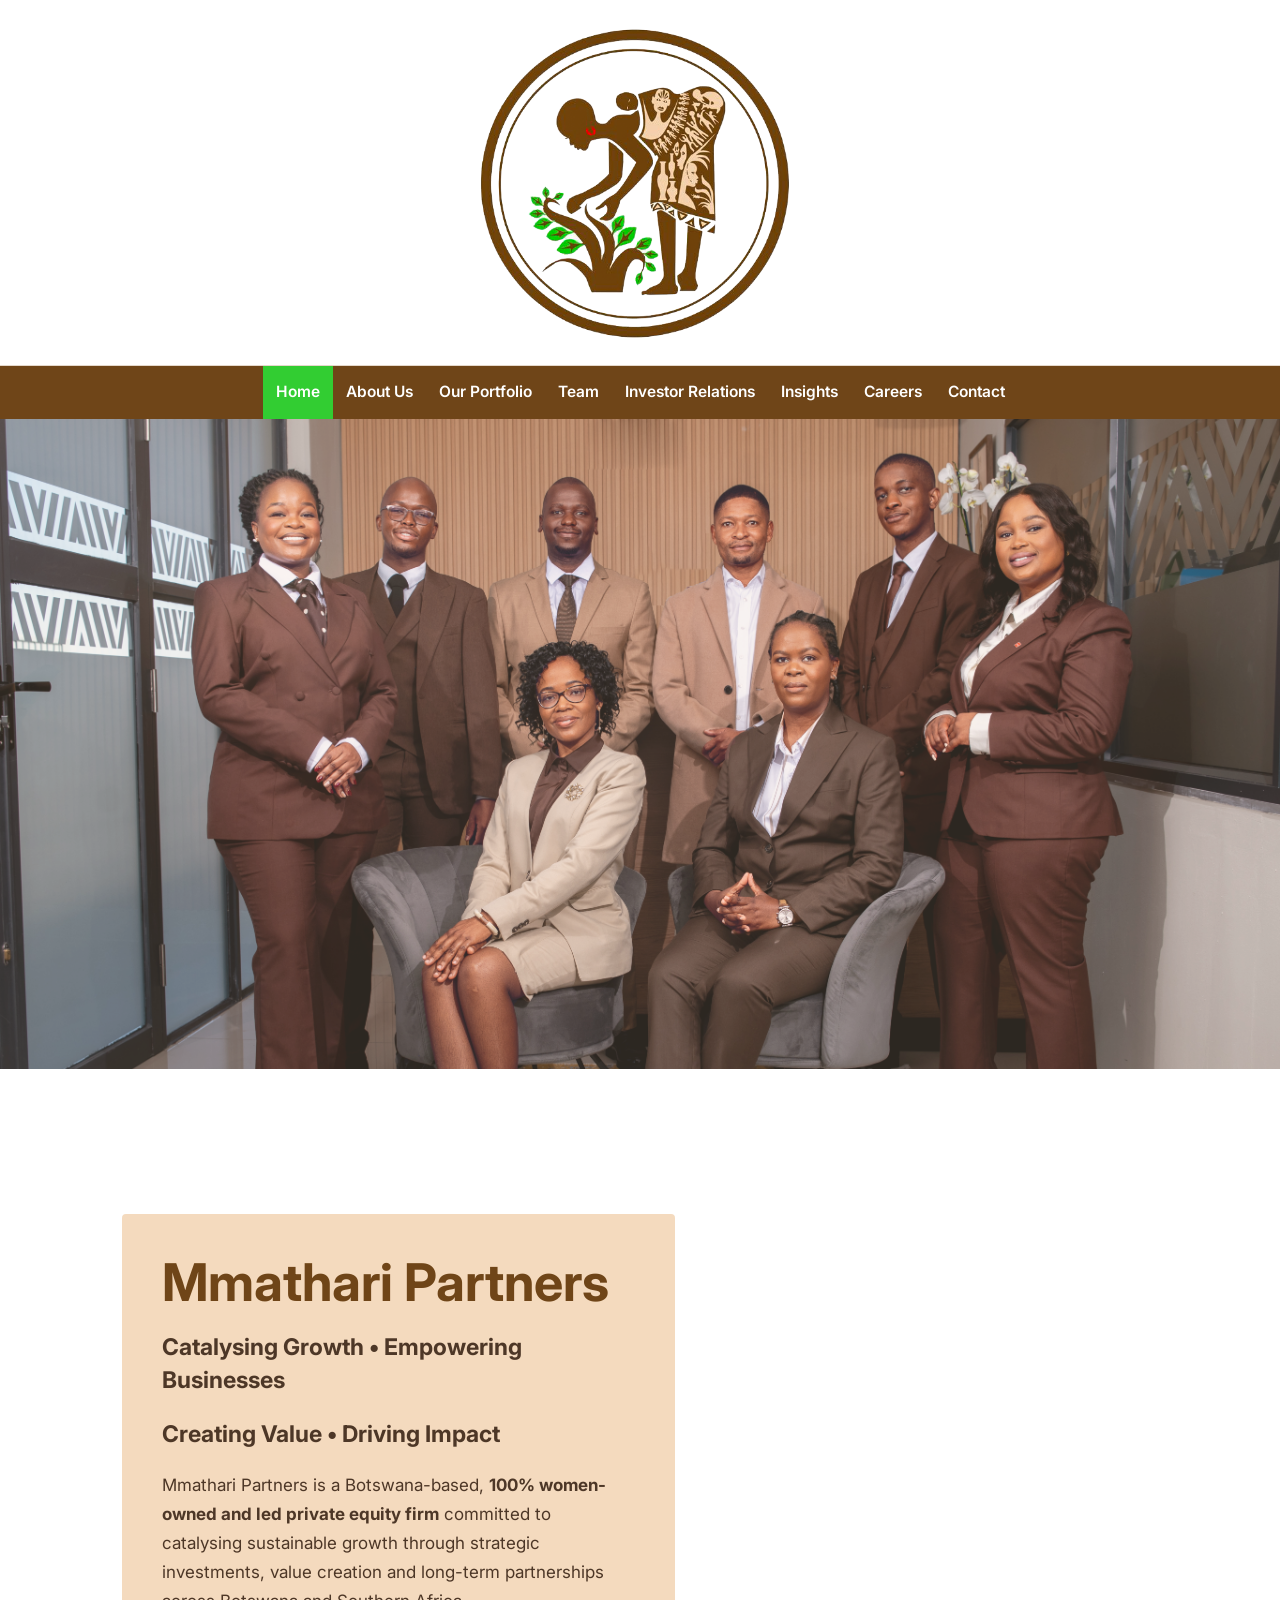
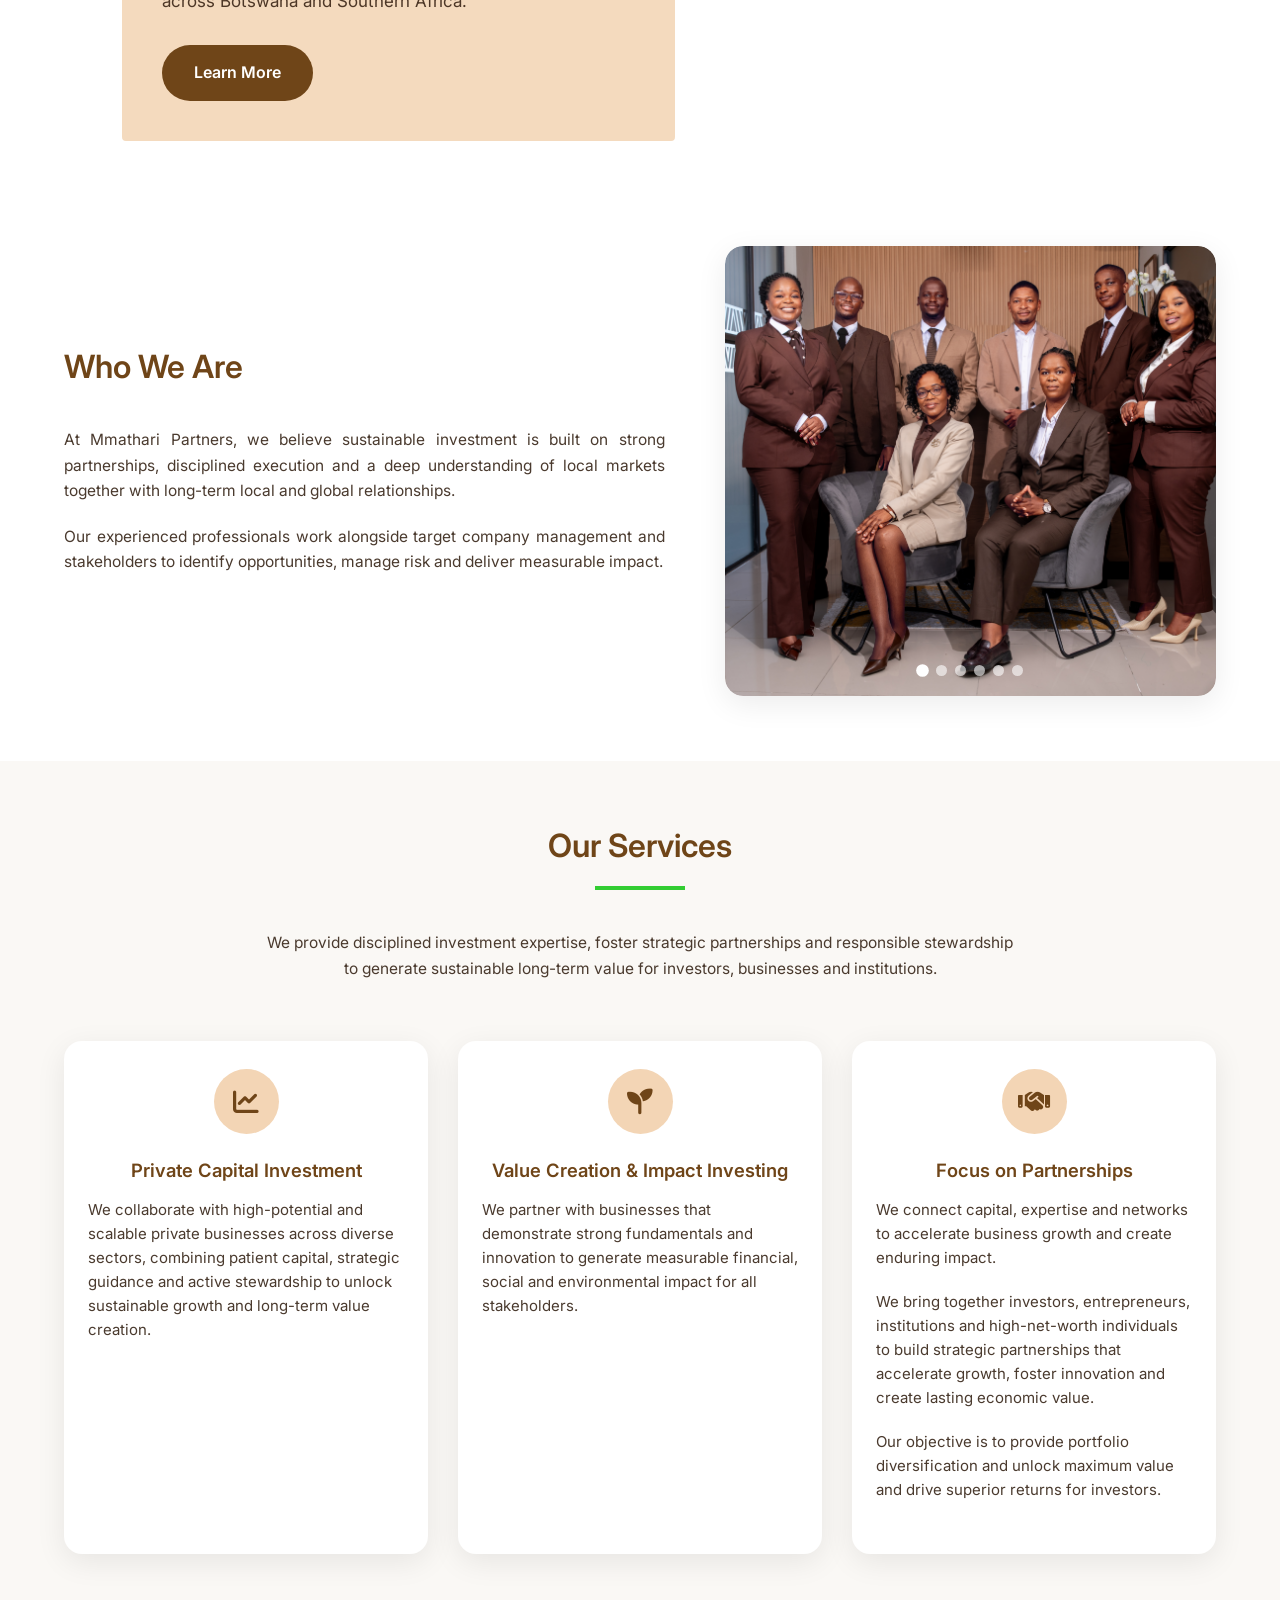
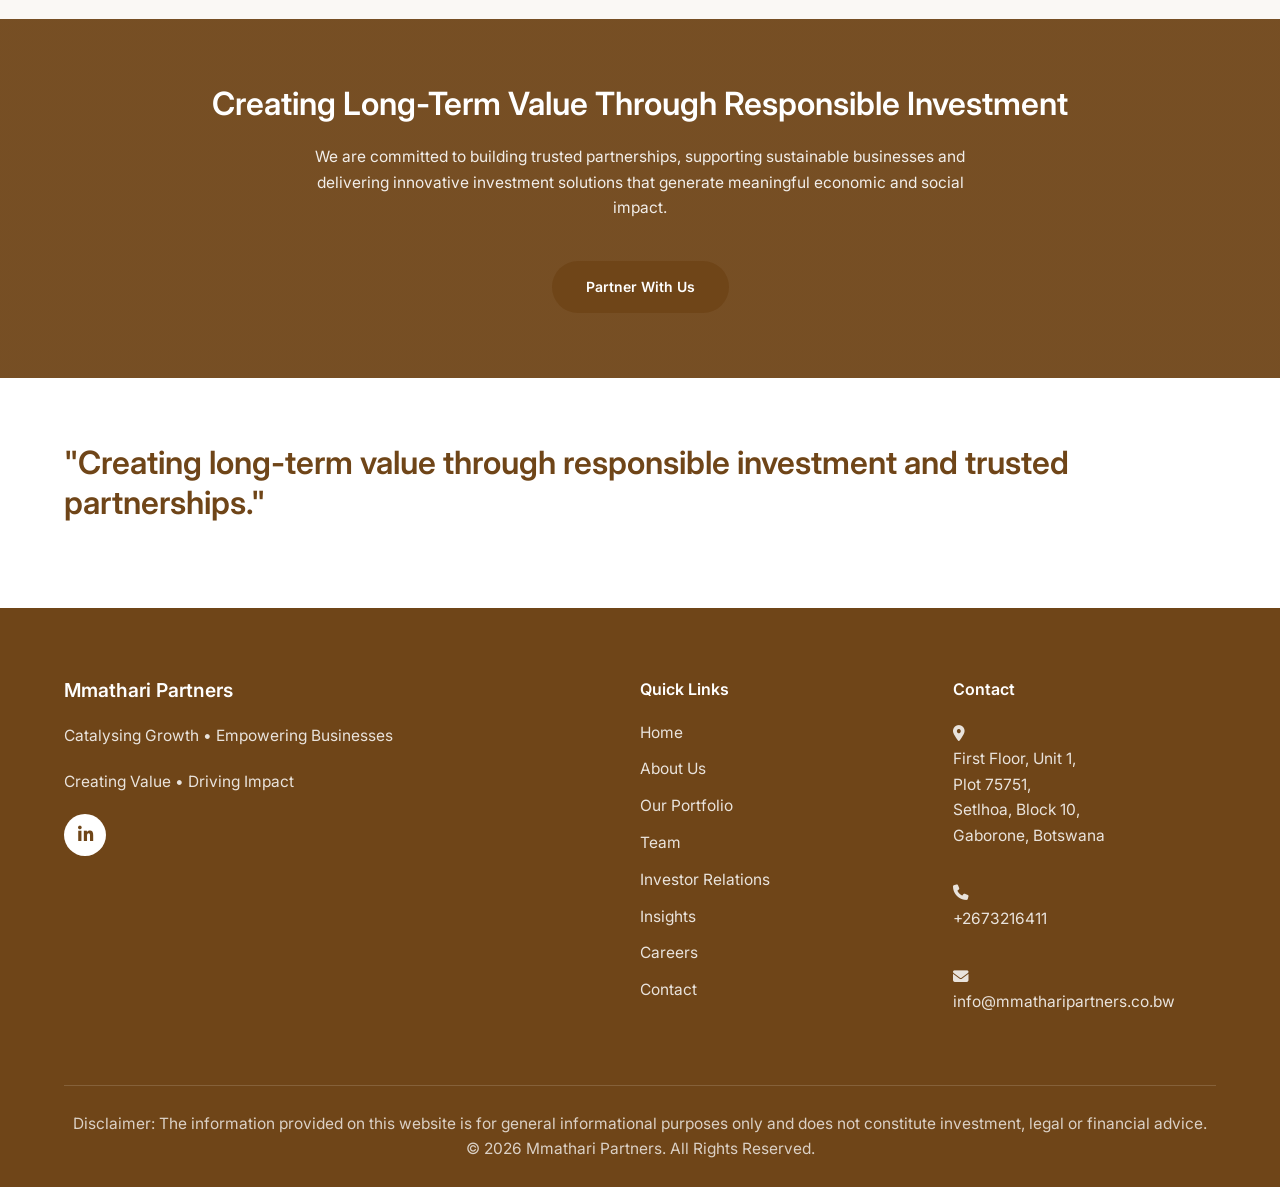
==== commit b3371e9f: "revised codes and AI photos and staff portraits" ====
--- a/index.html
+++ b/index.html
@@ -79,6 +79,9 @@
         <div class="mp-home-slide"
              style="background-image: url('images/home/home-4.jpg');"
              aria-hidden="true"></div>
+<div class="mp-home-slide"
+             style="background-image: url('images/home/home-5.jpg');"
+             aria-hidden="true"></div>
     </div>
     <div class="mp-home-overlay" aria-hidden="true"></div>
 </section>
@@ -340,8 +343,9 @@
                         </p>
                         <p>
                             <i class="fas fa-phone"></i><br>
-                          <a href="+267 321 6411">
-                            +267 321 6411
+                                                   <a href="tel:+2673216411">
+                            +2673216411
+</a>
                         </p>
                         <p>
                             <i class="fas fa-envelope"></i><br>
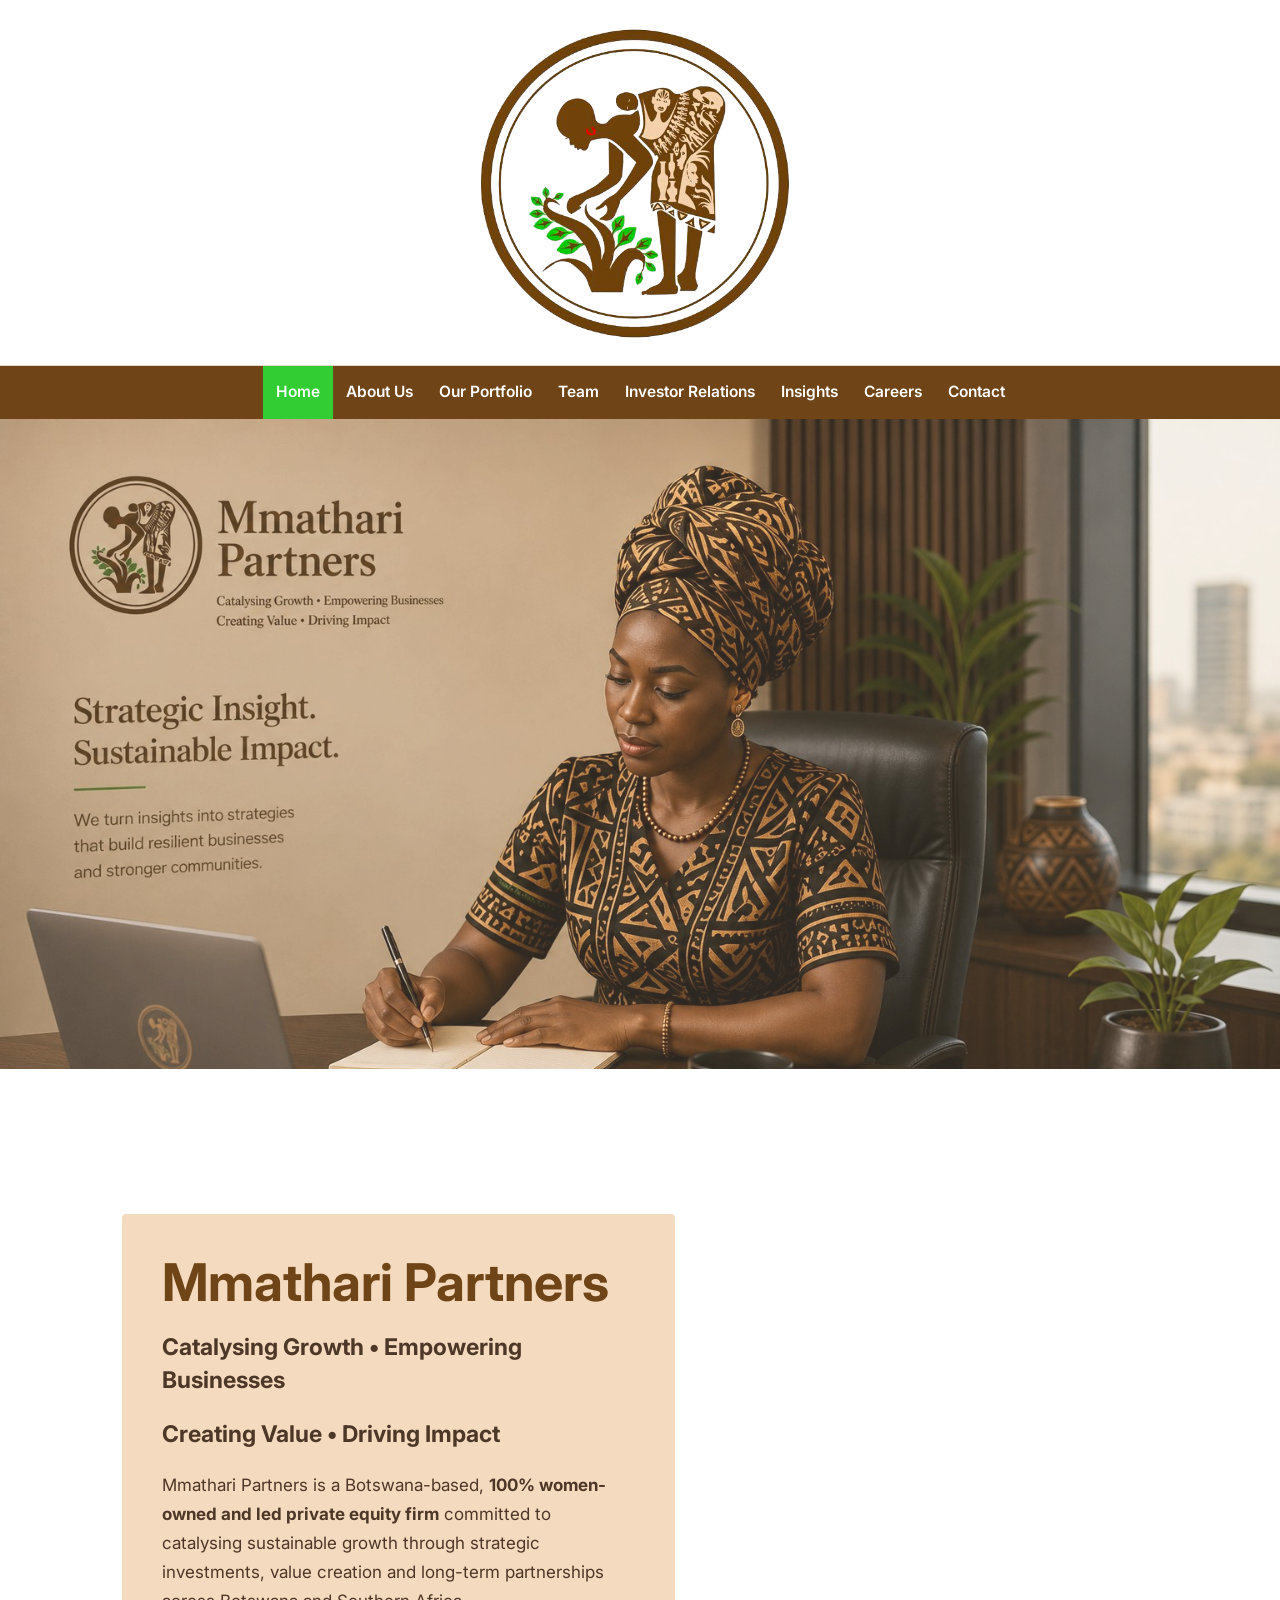
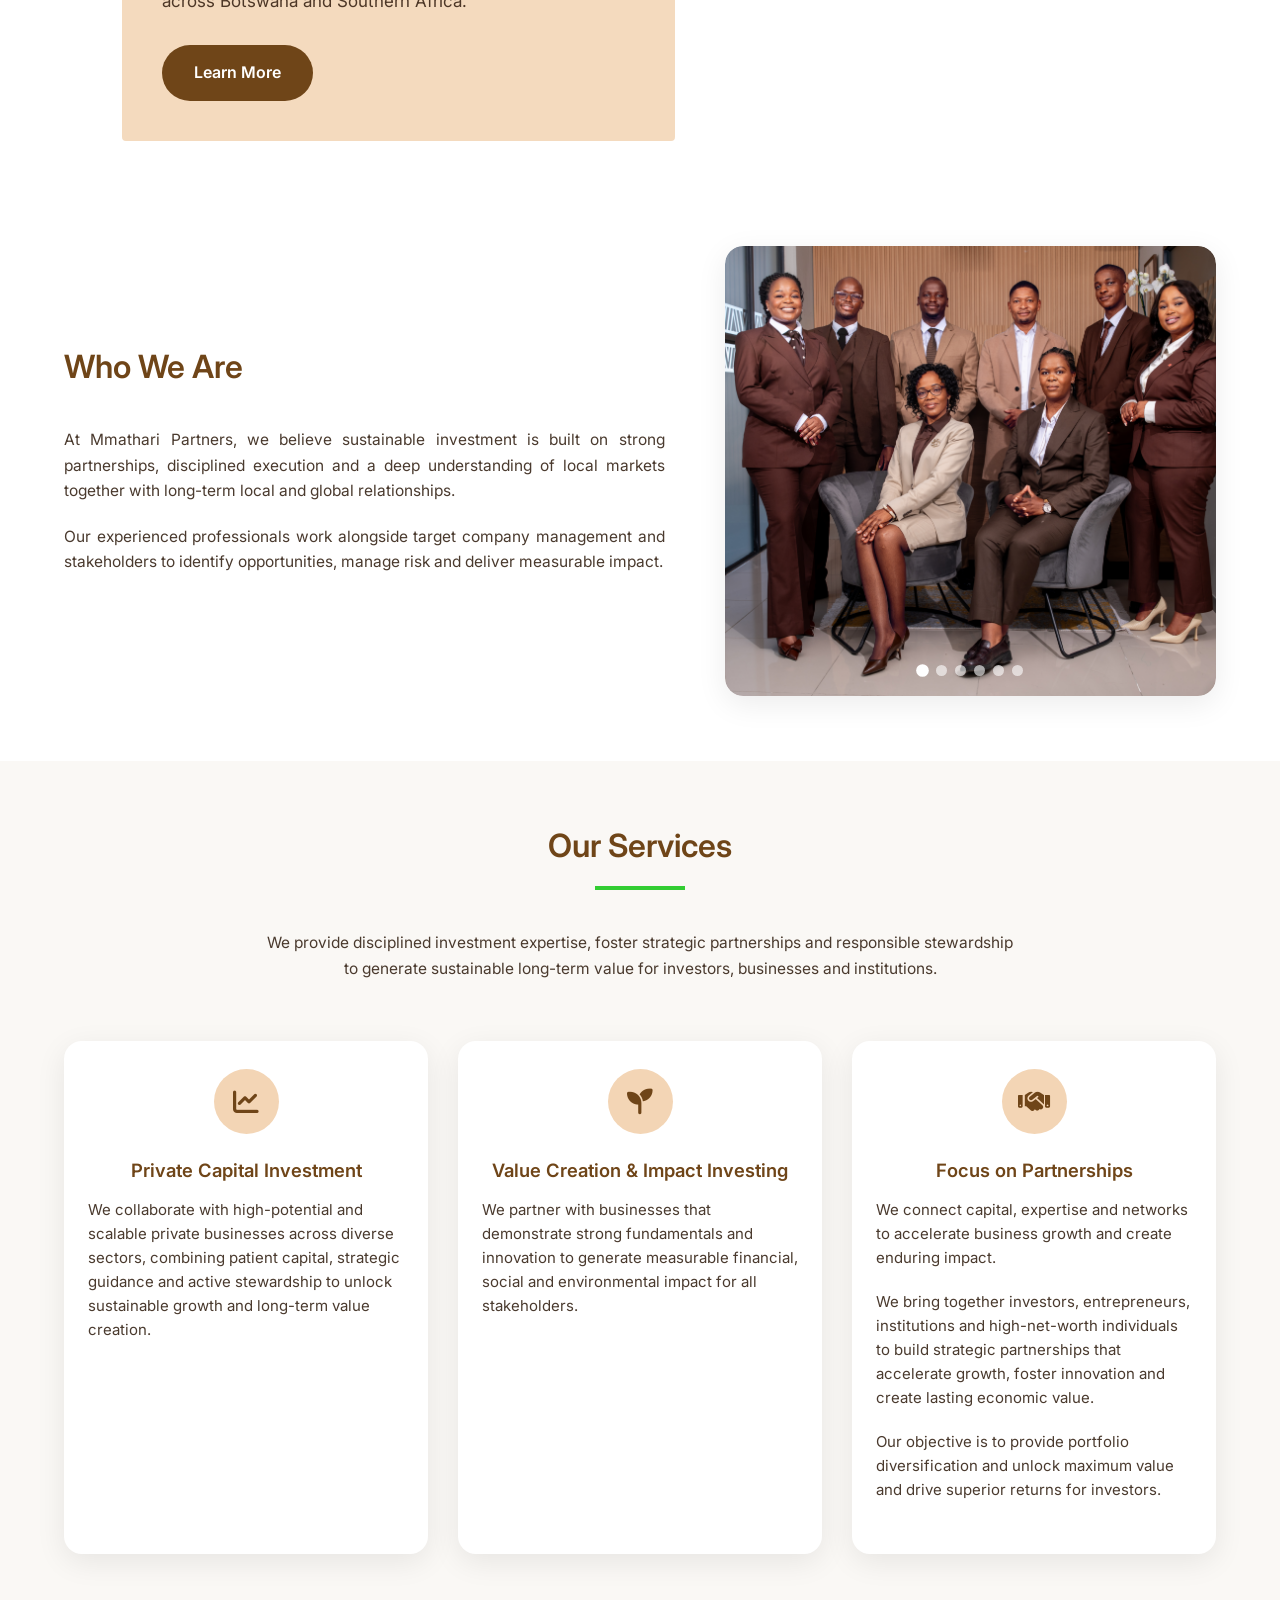
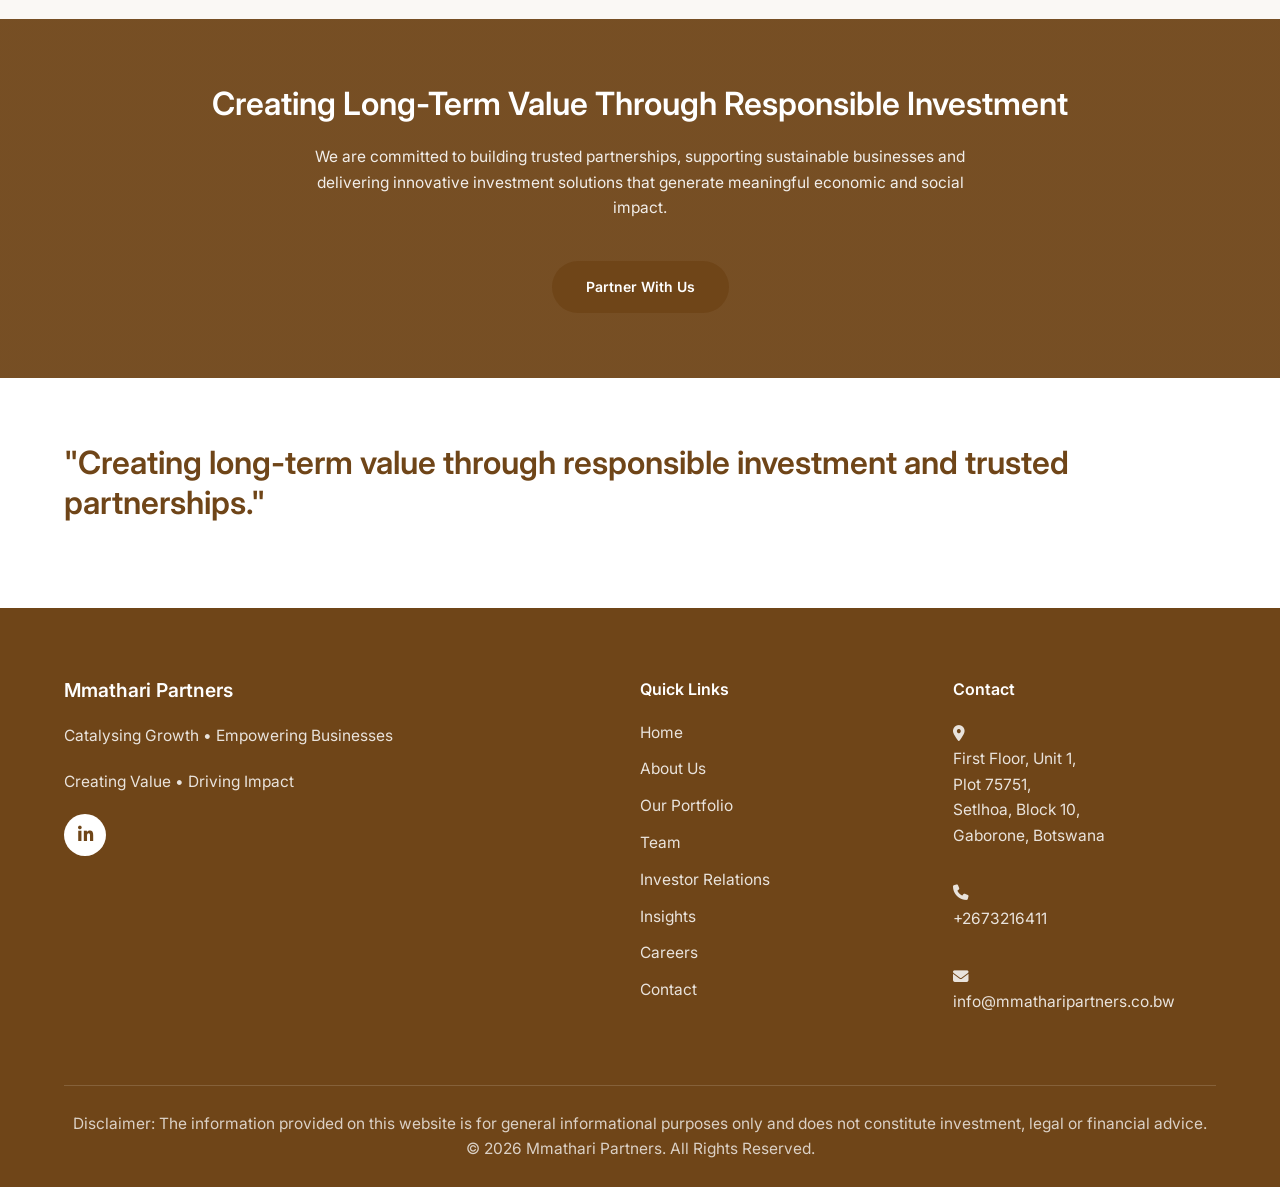
==== commit 78e902e5: "IMAGES HOME IN JPG CAPS" ====
--- a/index.html
+++ b/index.html
@@ -80,7 +80,7 @@
              style="background-image: url('images/home/home-4.jpg');"
              aria-hidden="true"></div>
 <div class="mp-home-slide"
-             style="background-image: url('images/home/home-5.jpg');"
+             style="background-image: url('images/home/home-5.JPG');"
              aria-hidden="true"></div>
     </div>
     <div class="mp-home-overlay" aria-hidden="true"></div>
--- a/css/style.css
+++ b/css/style.css
@@ -4566,10 +4566,630 @@
 
 }
 
-
-
-
-
-
-
-
+/* =========================================================
+
+   MOBILE FIX — SAFE VERSION
+
+   DO NOT CHANGE DESKTOP
+
+   ========================================================= */
+
+@media (max-width: 768px) {
+
+    /* -----------------------------------------------------
+
+       GENERAL MOBILE
+
+       ----------------------------------------------------- */
+
+    html,
+
+    body {
+
+        width: 100%;
+
+        max-width: 100%;
+
+        overflow-x: hidden;
+
+    }
+
+    *,
+
+    *::before,
+
+    *::after {
+
+        box-sizing: border-box;
+
+    }
+
+    .container {
+
+        width: 92%;
+
+        max-width: 100%;
+
+        margin-left: auto;
+
+        margin-right: auto;
+
+    }
+
+    img {
+
+        max-width: 100%;
+
+    }
+
+    /* -----------------------------------------------------
+
+       MOBILE NAVIGATION
+
+       ----------------------------------------------------- */
+
+    .navbar {
+
+        height: 70px;
+
+        min-height: 70px;
+
+    }
+
+    .logo img {
+
+        max-height: 50px;
+
+        width: auto;
+
+    }
+
+    .menu-toggle {
+
+        display: flex;
+
+        align-items: center;
+
+        justify-content: center;
+
+    }
+
+    .nav-links {
+
+        top: 70px;
+
+        width: 100%;
+
+        max-height: 0;
+
+        overflow: hidden;
+
+    }
+
+    .nav-links.active {
+
+        max-height: 600px;
+
+    }
+
+    /* -----------------------------------------------------
+
+       HOMEPAGE SLIDESHOW
+
+       IMPORTANT: keep a real height
+
+       ----------------------------------------------------- */
+
+    .mp-home-hero {
+
+        min-height: 650px;
+
+        height: 650px;
+
+        overflow: hidden;
+
+    }
+
+    .mp-home-slide {
+
+        position: absolute;
+
+        inset: 0;
+
+        width: 100%;
+
+        height: 100%;
+
+        background-size: cover;
+
+        background-position: center center;
+
+        background-repeat: no-repeat;
+
+    }
+
+    .mp-home-content {
+
+        width: calc(100% - 30px);
+
+        margin-left: 15px;
+
+        margin-right: 15px;
+
+        transform: none;
+
+        position: relative;
+
+        z-index: 3;
+
+    }
+
+    /* -----------------------------------------------------
+
+       ABOUT HOMEPAGE SLIDESHOW
+
+       ----------------------------------------------------- */
+
+    .about-home-slideshow {
+
+        position: relative;
+
+        width: 100%;
+
+        height: 320px;
+
+        min-height: 320px;
+
+        overflow: hidden;
+
+    }
+
+    .about-home-slide {
+
+        position: absolute;
+
+        inset: 0;
+
+        width: 100%;
+
+        height: 100%;
+
+    }
+
+    .about-home-slide img {
+
+        width: 100%;
+
+        height: 100%;
+
+        object-fit: contain;
+
+        object-position: center;
+
+        display: block;
+
+    }
+
+    /* -----------------------------------------------------
+
+       PORTFOLIO SLIDESHOW
+
+       ----------------------------------------------------- */
+
+    .portfolio-slideshow {
+
+        position: relative;
+
+        width: 100%;
+
+        height: 350px;
+
+        min-height: 350px;
+
+        overflow: hidden;
+
+    }
+
+    .portfolio-slide {
+
+        position: absolute;
+
+        inset: 0;
+
+        width: 100%;
+
+        height: 100%;
+
+    }
+
+    .portfolio-slide img {
+
+        width: 100%;
+
+        height: 100%;
+
+        object-fit: contain;
+
+        object-position: center;
+
+        display: block;
+
+    }
+
+    /* -----------------------------------------------------
+
+       CAREERS SLIDESHOW
+
+       ----------------------------------------------------- */
+
+    .careers-slideshow {
+
+        position: relative;
+
+        width: 100%;
+
+        height: 350px;
+
+        min-height: 350px;
+
+        overflow: hidden;
+
+    }
+
+    .careers-slide {
+
+        position: absolute;
+
+        inset: 0;
+
+        width: 100%;
+
+        height: 100%;
+
+    }
+
+    .careers-slide img {
+
+        width: 100%;
+
+        height: 100%;
+
+        object-fit: contain;
+
+        object-position: center;
+
+        display: block;
+
+    }
+
+    /* -----------------------------------------------------
+
+       CONTACT PHOTO
+
+       ----------------------------------------------------- */
+
+    .contact-photo {
+
+        width: 100%;
+
+        height: 300px;
+
+        min-height: 300px;
+
+        overflow: hidden;
+
+    }
+
+    .contact-photo img {
+
+        width: 100%;
+
+        height: 100%;
+
+        object-fit: contain;
+
+        object-position: center;
+
+        display: block;
+
+    }
+
+    /* -----------------------------------------------------
+
+       ABOUT TEAM SLIDESHOW
+
+       Keep slideshow height so it cannot collapse
+
+       ----------------------------------------------------- */
+
+    .about-team-slideshow {
+
+        position: relative;
+
+        width: 100%;
+
+        height: 320px;
+
+        min-height: 320px;
+
+        overflow: hidden;
+
+    }
+
+    .about-team-slide {
+
+        position: absolute;
+
+        inset: 0;
+
+        width: 100%;
+
+        height: 100%;
+
+    }
+
+    .about-team-slide img {
+
+        width: 100%;
+
+        height: 100%;
+
+        object-fit: contain;
+
+        object-position: center;
+
+        display: block;
+
+    }
+
+    /* -----------------------------------------------------
+
+       TEAM HERO
+
+       Keep the working Team image
+
+       ----------------------------------------------------- */
+
+    .team-page-hero {
+
+        width: 100%;
+
+        margin: 0;
+
+        padding: 0;
+
+    }
+
+    .team-page-hero .team-hero-image {
+
+        width: 100%;
+
+        max-width: 100%;
+
+        margin: 0;
+
+        padding: 0;
+
+        overflow: hidden;
+
+    }
+
+    .team-page-hero .team-hero-image img {
+
+        display: block;
+
+        width: 100%;
+
+        height: auto;
+
+        max-width: 100%;
+
+        object-fit: contain;
+
+        object-position: center;
+
+    }
+
+    .team-hero-title {
+
+        width: 100%;
+
+        text-align: center;
+
+        padding: 15px;
+
+    }
+
+    .team-hero-title h1 {
+
+        margin: 0;
+
+        font-size: 2rem;
+
+        line-height: 1.2;
+
+    }
+
+    .team-page-intro {
+
+        width: 92%;
+
+        margin: 0 auto;
+
+        padding: 10px 0 30px;
+
+        text-align: center;
+
+    }
+
+    /* -----------------------------------------------------
+
+       TEAM PORTRAITS
+
+       Do not crop people's heads
+
+       ----------------------------------------------------- */
+
+    .profile-card > img {
+
+        width: 100%;
+
+        height: auto;
+
+        aspect-ratio: auto;
+
+        object-fit: contain;
+
+        object-position: center top;
+
+        display: block;
+
+    }
+
+    .profile-image {
+
+        height: auto;
+
+        overflow: visible;
+
+    }
+
+    .profile-image img {
+
+        width: 100%;
+
+        height: auto;
+
+        object-fit: contain;
+
+        object-position: center top;
+
+        display: block;
+
+    }
+
+    /* -----------------------------------------------------
+
+       MOBILE GRIDS
+
+       ----------------------------------------------------- */
+
+    .grid-2,
+
+    .grid-3,
+
+    .grid-4,
+
+    .stats-grid,
+
+    .profile-grid,
+
+    .insight-grid {
+
+        grid-template-columns: 1fr;
+
+    }
+
+    /* -----------------------------------------------------
+
+       CONTACT INFORMATION
+
+       Prevent email from running off screen
+
+       ----------------------------------------------------- */
+
+    .contact-info a,
+
+    .contact-item a {
+
+        overflow-wrap: anywhere;
+
+        word-break: break-word;
+
+    }
+
+}
+
+/* =========================================================
+
+   SMALL PHONES
+
+   ========================================================= */
+
+@media (max-width: 480px) {
+
+    .container {
+
+        width: 94%;
+
+    }
+
+    /* Keep slides visible */
+
+    .about-home-slideshow {
+
+        height: 280px;
+
+        min-height: 280px;
+
+    }
+
+    .portfolio-slideshow {
+
+        height: 300px;
+
+        min-height: 300px;
+
+    }
+
+    .careers-slideshow {
+
+        height: 300px;
+
+        min-height: 300px;
+
+    }
+
+    .about-team-slideshow {
+
+        height: 280px;
+
+        min-height: 280px;
+
+    }
+
+    .contact-photo {
+
+        height: 280px;
+
+        min-height: 280px;
+
+    }
+
+    .mp-home-hero {
+
+        min-height: 620px;
+
+        height: 620px;
+
+    }
+
+    .mp-home-content {
+
+        width: calc(100% - 24px);
+
+        margin-left: 12px;
+
+        margin-right: 12px;
+
+    }
+
+    .team-hero-title h1 {
+
+        font-size: 1.75rem;
+
+    }
+
+}
+
+
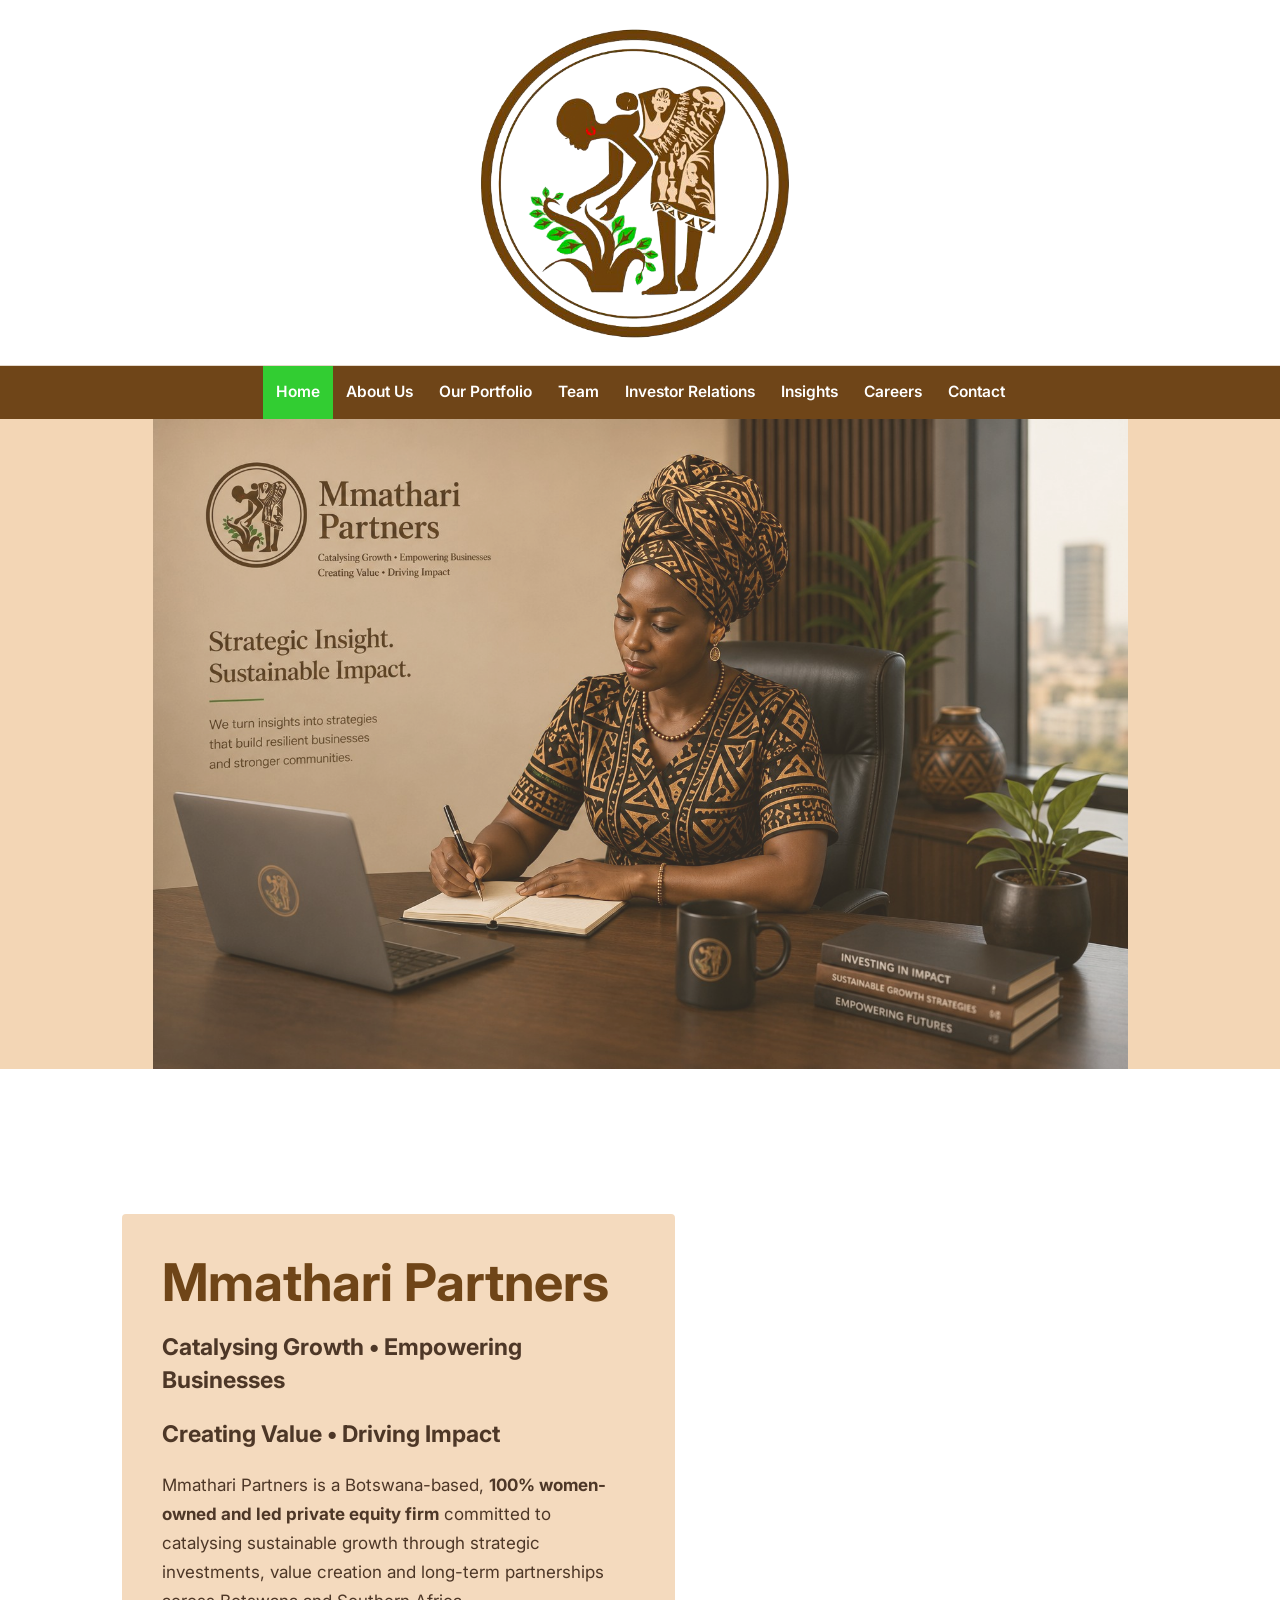
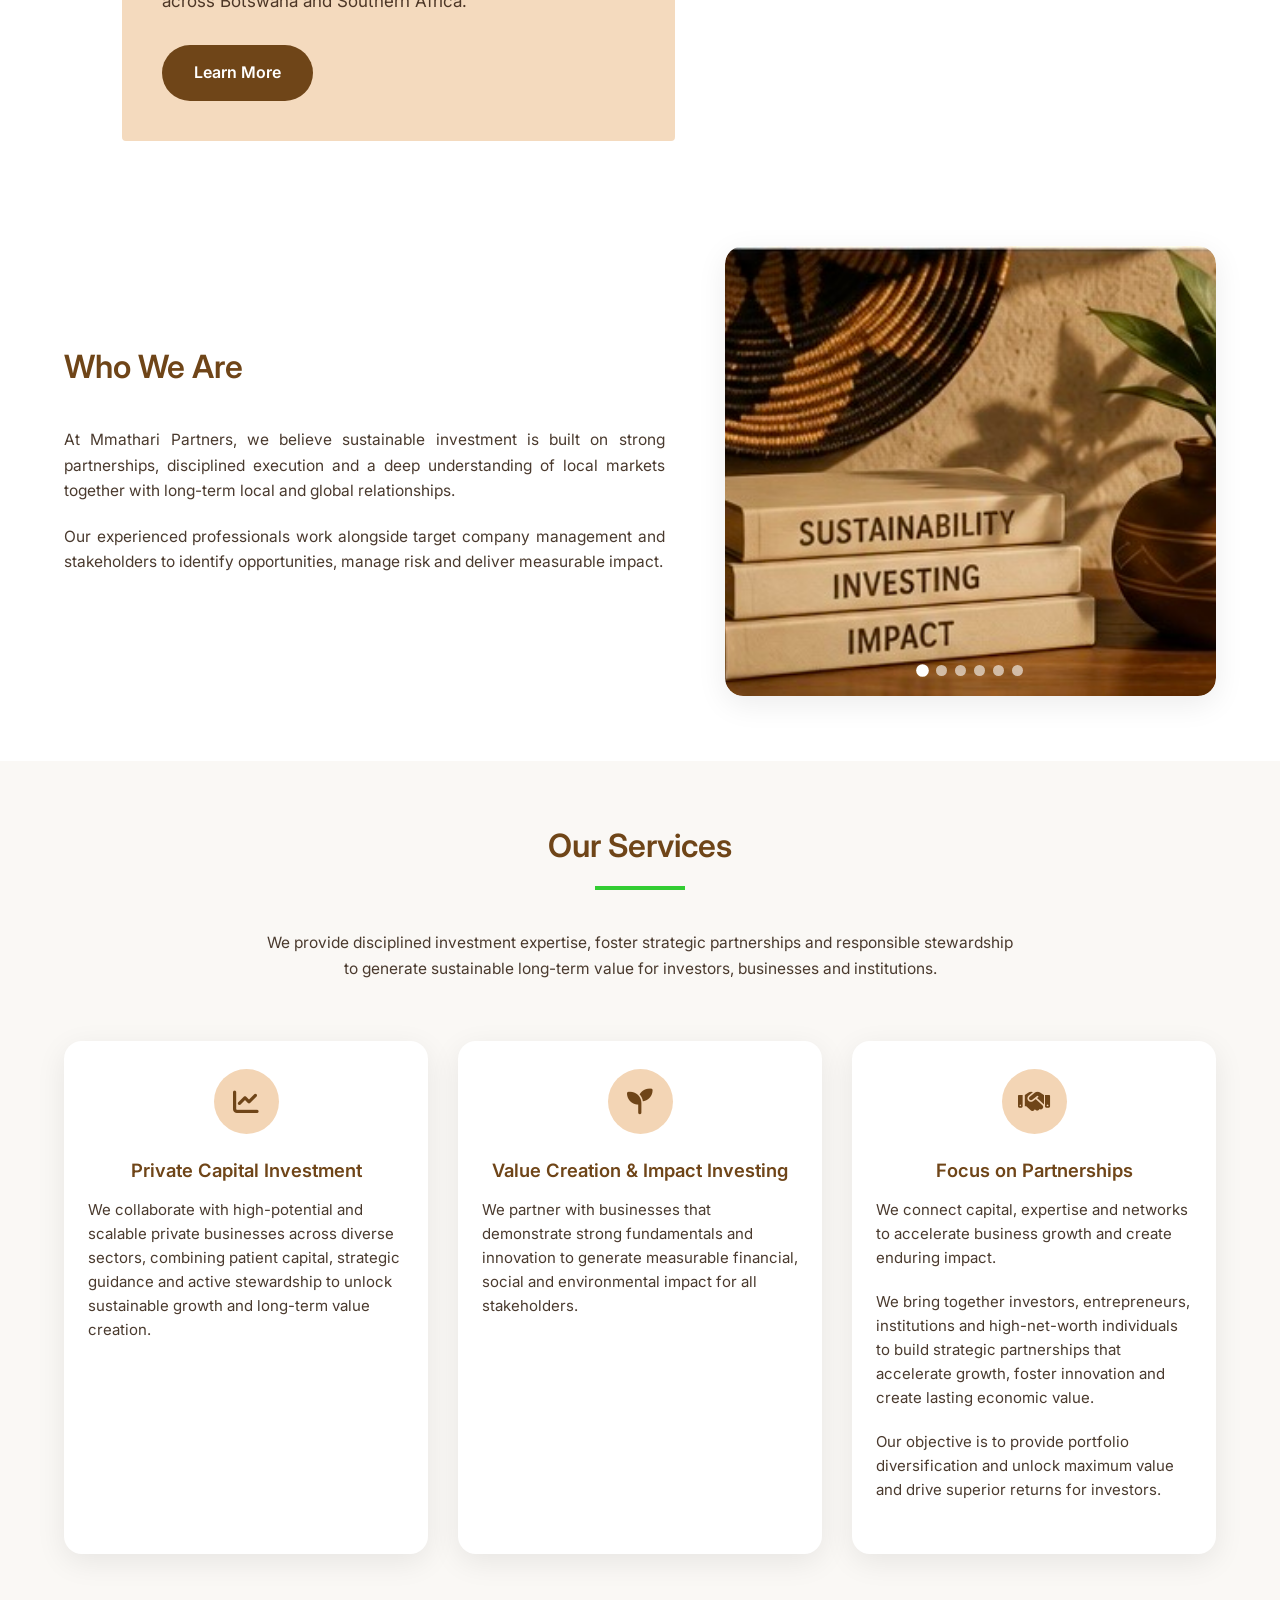
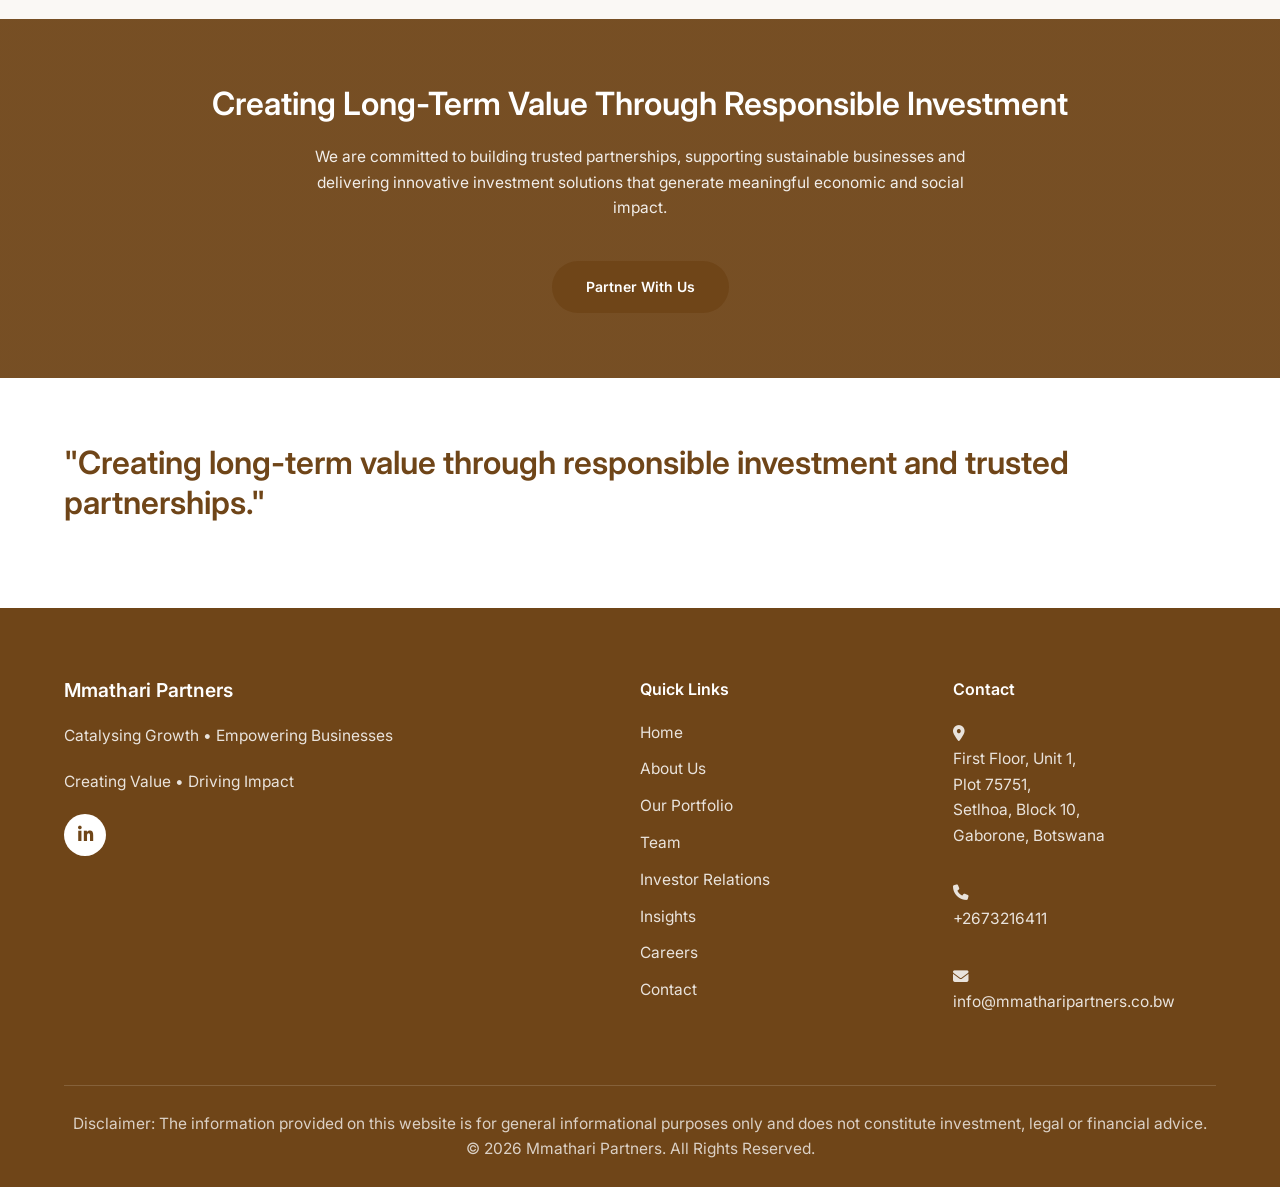
==== commit b06df2ec: "updated photos" ====
--- a/index.html
+++ b/index.html
@@ -72,6 +72,9 @@
              aria-hidden="false"></div>
         <div class="mp-home-slide"
              style="background-image: url('images/home/home-2.jpg');"
+             aria-hidden="true"></div>
+ <div class="mp-home-slide"
+             style="background-image: url('images/home/home-0.jpg');"
              aria-hidden="true"></div>
         <div class="mp-home-slide"
              style="background-image: url('images/home/home-3.jpg');"
--- a/css/style.css
+++ b/css/style.css
@@ -5193,3 +5193,107 @@
 }
 
 
+
+
+/* ==========================================================
+   TEAM HERO — 5 PHOTO SLIDESHOW
+   FINAL TEAM-ONLY OVERRIDE
+   ========================================================== */
+
+.team-hero-slideshow {
+    position: relative !important;
+    width: 100% !important;
+    height: 600px !important;
+    overflow: hidden !important;
+    isolation: isolate;
+}
+
+.team-hero-slideshow .hero-slide {
+    position: absolute !important;
+    top: 0 !important;
+    right: 0 !important;
+    bottom: 0 !important;
+    left: 0 !important;
+    width: 100% !important;
+    height: 100% !important;
+    margin: 0 !important;
+    padding: 0 !important;
+    opacity: 0 !important;
+    visibility: hidden !important;
+    z-index: 0 !important;
+    display: block !important;
+    transition: opacity 1.2s ease-in-out;
+}
+
+.team-hero-slideshow .hero-slide.active {
+    opacity: 1 !important;
+    visibility: visible !important;
+    z-index: 1 !important;
+}
+
+.team-hero-slideshow .hero-slide img {
+    display: block !important;
+    width: 100% !important;
+    height: 100% !important;
+    max-width: none !important;
+    margin: 0 !important;
+    padding: 0 !important;
+    object-fit: contain !important;
+    object-position: center center !important;
+    background: #f5f5f5;
+}
+
+.team-hero-slideshow .hero-slide-dots {
+    position: absolute !important;
+    left: 50% !important;
+    bottom: 20px !important;
+    transform: translateX(-50%) !important;
+    z-index: 10 !important;
+    display: flex !important;
+    gap: 8px !important;
+    padding: 7px 10px !important;
+    border-radius: 20px !important;
+    background: rgba(0, 0, 0, 0.30);
+    backdrop-filter: blur(4px);
+}
+
+.team-hero-slideshow .hero-dot {
+    width: 10px !important;
+    height: 10px !important;
+    min-width: 10px !important;
+    min-height: 10px !important;
+    padding: 0 !important;
+    border: 1px solid #ffffff !important;
+    border-radius: 50% !important;
+    background: transparent !important;
+    cursor: pointer;
+}
+
+.team-hero-slideshow .hero-dot.active {
+    background: #ffffff !important;
+    transform: scale(1.15);
+}
+
+@media (max-width: 768px) {
+    .team-hero-slideshow {
+        height: 420px !important;
+    }
+}
+
+@media (max-width: 480px) {
+    .team-hero-slideshow {
+        height: 350px !important;
+    }
+}
+
+/* ==========================================================
+   HOMEPAGE SLIDESHOW — SHOW FULL PHOTOGRAPH
+   TEAM FIX DOES NOT AFFECT HOMEPAGE
+   ========================================================== */
+
+.mp-home-hero .mp-home-slide {
+    background-size: contain !important;
+    background-position: center center !important;
+    background-repeat: no-repeat !important;
+    background-color: #f3d5b5;
+}
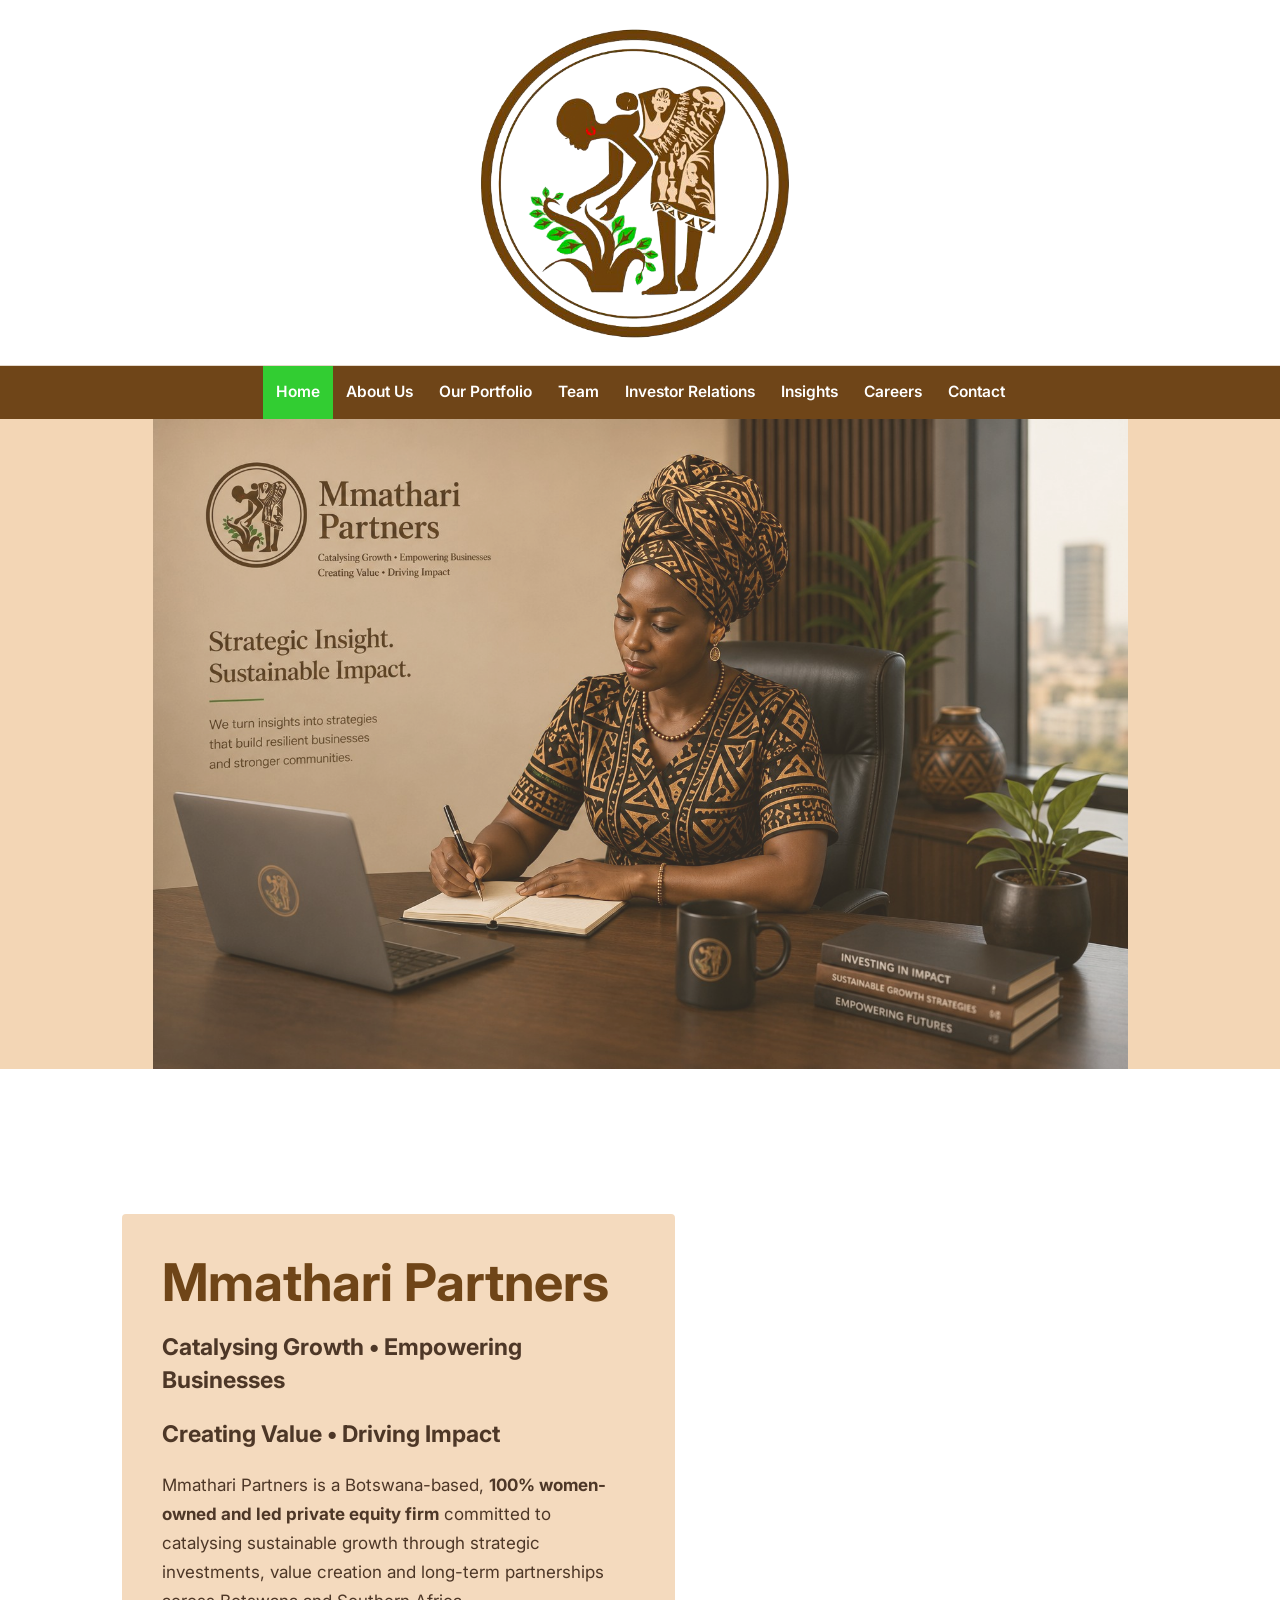
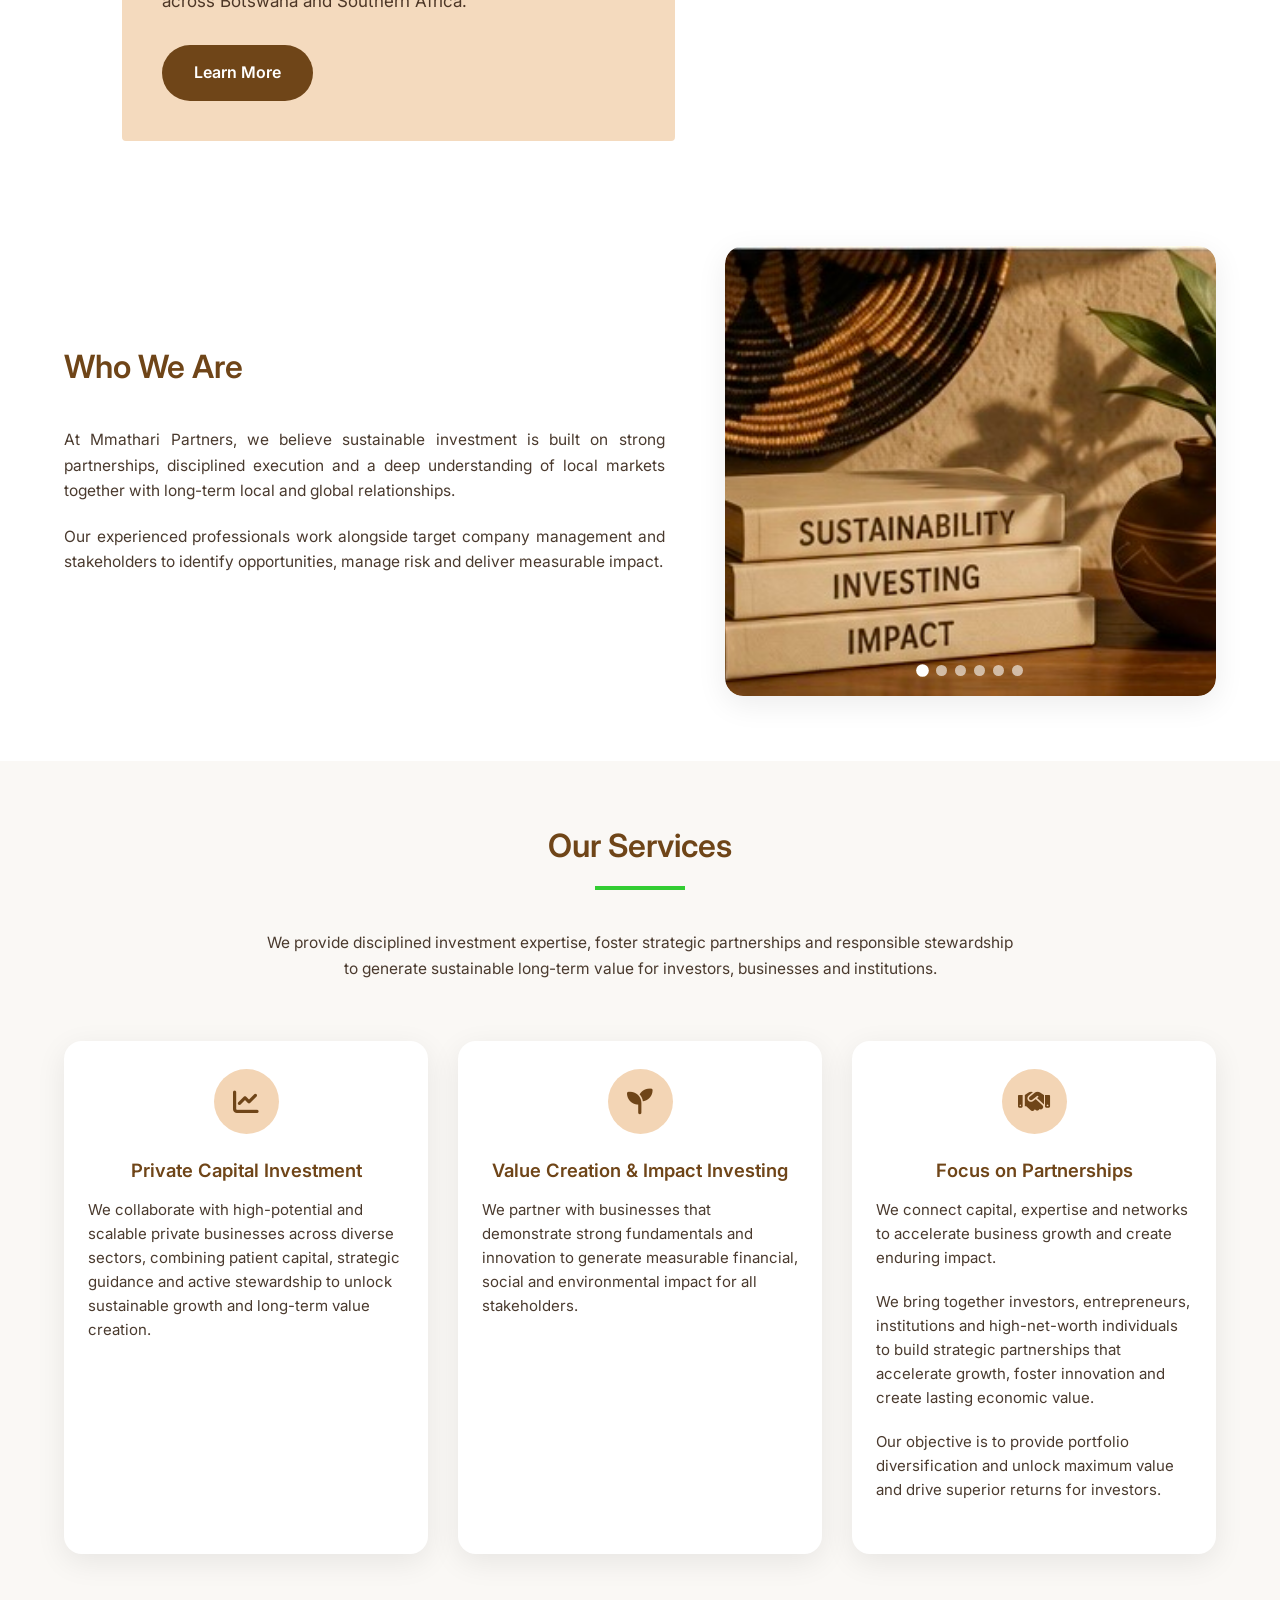
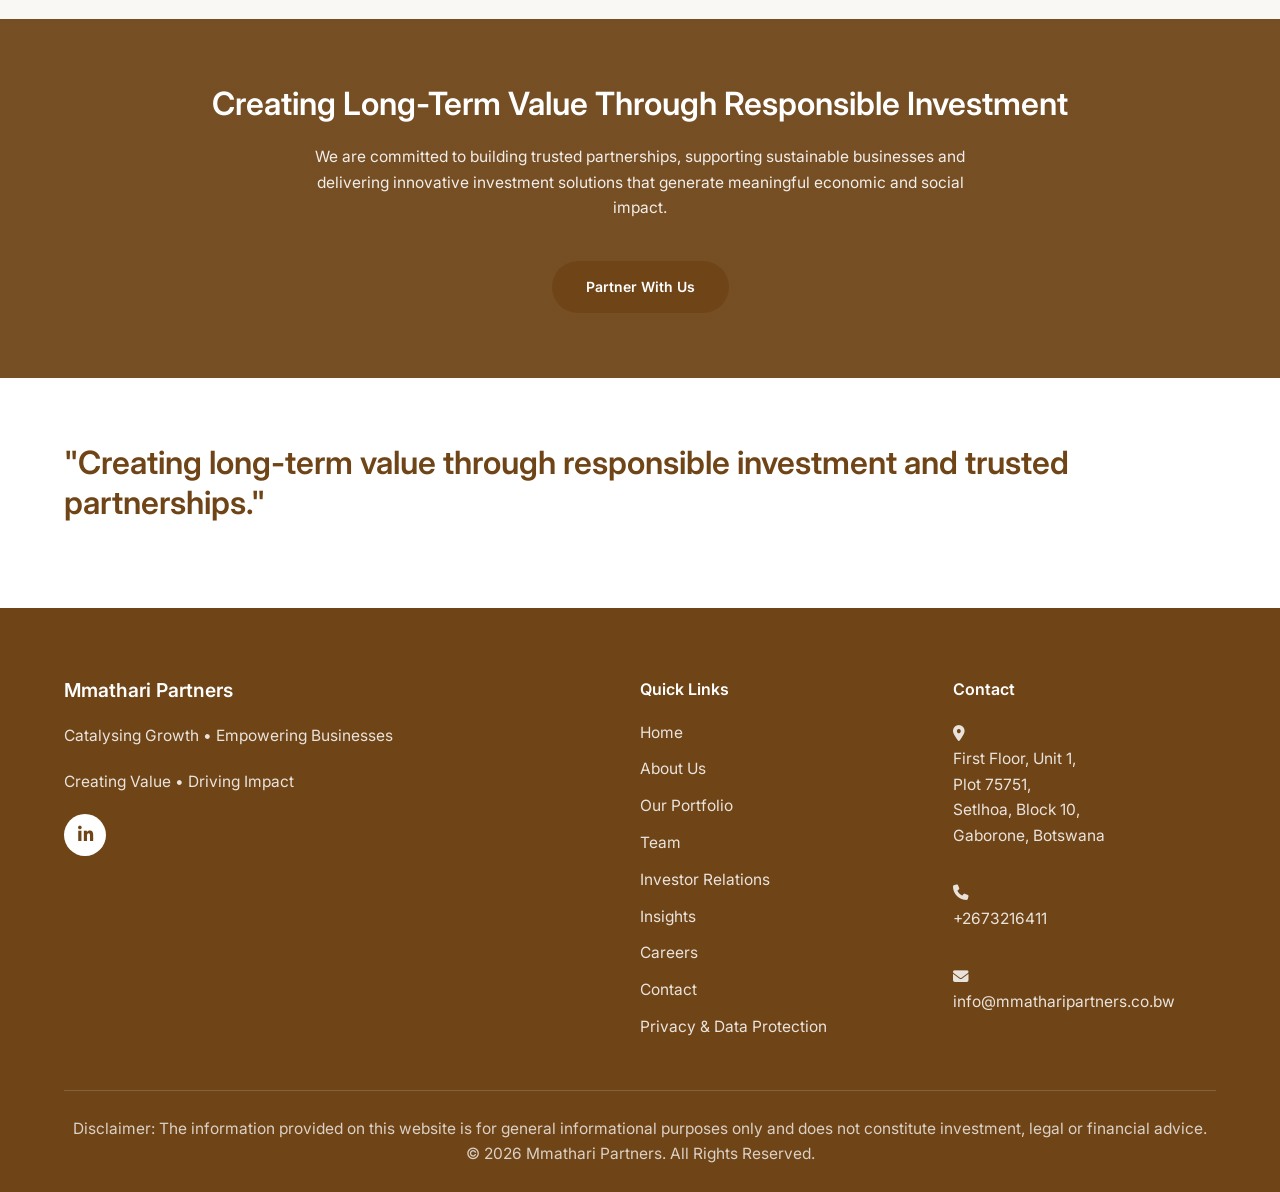
==== commit 40aea710: "updated pages and add privacy updated pages to add data and privacy protection" ====
--- a/index.html
+++ b/index.html
@@ -55,7 +55,8 @@
         <li><a href="investor-relations.html">Investor Relations</a></li>
             <li><a href="insights.html">Insights</a></li>
             <li><a href="careers.html">Careers</a></li>
-            <li><a href="contact.html">Contact</a></li>
+            <li><a href="contact.html">Contact</a>
+</li>
         </ul>
     </div>
 </nav>
@@ -67,14 +68,14 @@
 
 <section class="mp-home-hero" aria-label="Mmathari Partners team photographs">
     <div class="mp-home-slideshow">
+<div class="mp-home-slide mp-home-slide-active"
+             style="background-image: url('images/home/home-0.jpg');"
+             aria-hidden="false"></div>
         <div class="mp-home-slide mp-home-slide-active"
              style="background-image: url('images/home/home-1.jpg');"
              aria-hidden="false"></div>
         <div class="mp-home-slide"
              style="background-image: url('images/home/home-2.jpg');"
-             aria-hidden="true"></div>
- <div class="mp-home-slide"
-             style="background-image: url('images/home/home-0.jpg');"
              aria-hidden="true"></div>
         <div class="mp-home-slide"
              style="background-image: url('images/home/home-3.jpg');"
@@ -142,7 +143,7 @@
 
     <div class="about-home-slide active">
 
-        <img src="images/home/about-home.jpg" alt="about-home1">
+        <img src="images/home/about-home1.jpg" alt="about-home1">
 
     </div>
 
@@ -331,6 +332,7 @@
                         <a href="insights.html">Insights</a>
                         <a href="careers.html">Careers</a>
                         <a href="contact.html">Contact</a>
+                        <a href="privacy.html">Privacy &amp; Data Protection</a>
                     </div>
                 </div>
                 <!-- Contact Information -->
